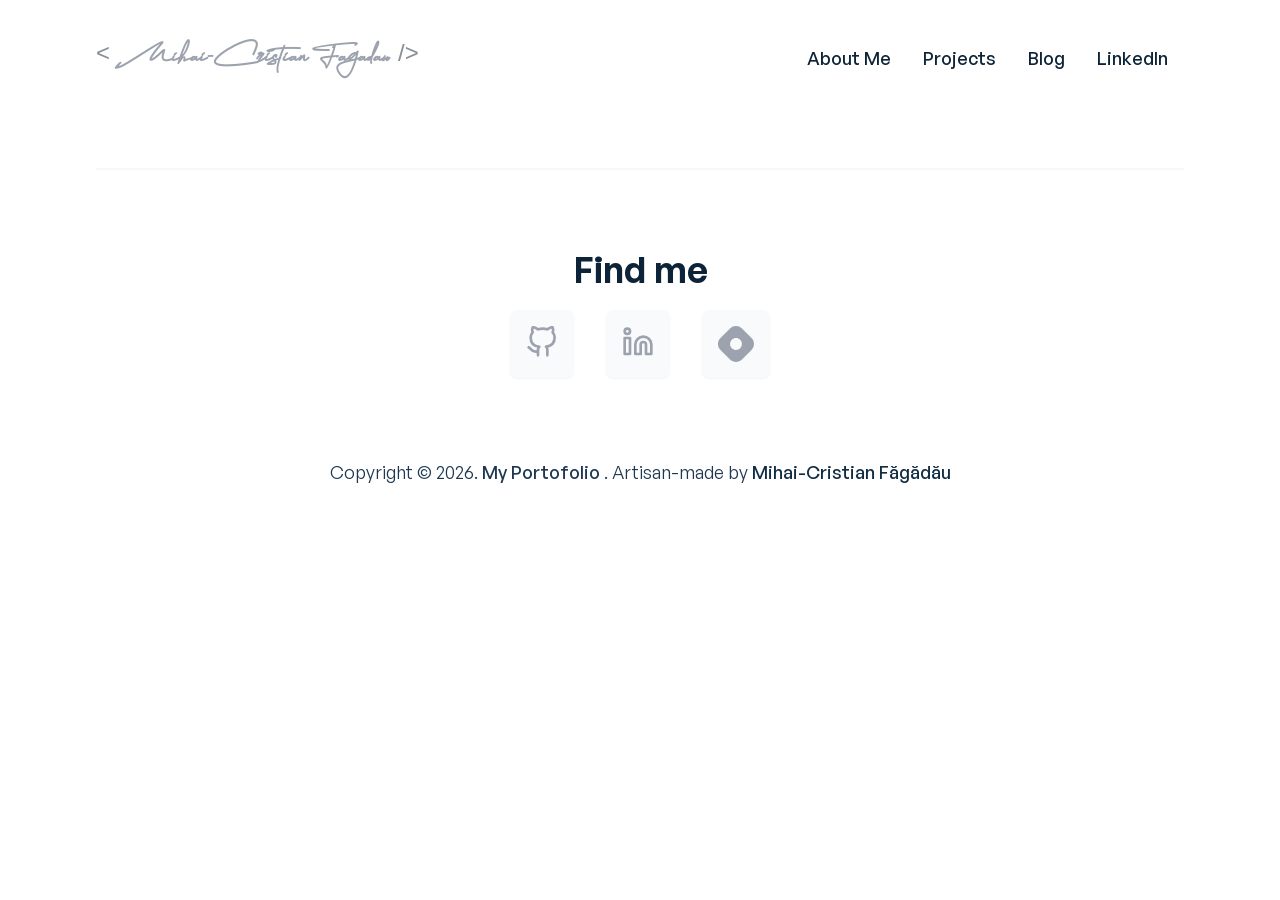
==== index.html @ c6ecb2d3 "deploy __run_4" ====
<!DOCTYPE html>
<html lang="en">
  <head>
    <meta charset="UTF-8" />
    <link rel="icon" href="/assets/favicon-Df16QIx1.ico" />
    <meta name="viewport" content="width=device-width, initial-scale=1.0" />
    <title>Personal Website</title>
    <script type="module" crossorigin src="/assets/index-DroGrmqO.js"></script>
    <link rel="stylesheet" crossorigin href="/assets/index-5SzQ8kks.css">
  </head>
  <body>
    <div id="app"></div>
  </body>
</html>
---- assets/index-5SzQ8kks.css ----
.logo{display:block;flex:none;float:left;font-size:1.5em;text-decoration:none;margin-top:10px;line-height:normal}.logo-name{font-family:Agustina Regular;font-weight:700;font-variant-ligatures:no-common-ligatures;-webkit-font-variant-ligatures:no-common-ligatures;padding:0 10px}@font-face{font-family:Agustina Regular;font-style:normal;font-weight:400;src:local("Agustina Regular"),url(/assets/Agustina-QfTSMhmS.woff) format("woff");font-display:swap}#app{font-family:Avenir,Helvetica,Arial,sans-serif;-webkit-font-smoothing:antialiased;-moz-osx-font-smoothing:grayscale;text-align:center}.fade-enter-active{animation:coming .4s;animation-delay:.2s;opacity:0}.fade-leave-active{animation:going .4s}@keyframes going{0%{transform:translate(0)}to{transform:translate(-10px);opacity:0}}@keyframes coming{0%{transform:translate(-10px);opacity:0}to{transform:translate(0);opacity:1}}*,:before,:after{box-sizing:border-box;border-width:0;border-style:solid;border-color:#e5e7eb}:before,:after{--tw-content: ""}html,:host{line-height:1.5;-webkit-text-size-adjust:100%;-moz-tab-size:4;-o-tab-size:4;tab-size:4;font-family:ui-sans-serif,system-ui,sans-serif,"Apple Color Emoji","Segoe UI Emoji",Segoe UI Symbol,"Noto Color Emoji";font-feature-settings:normal;font-variation-settings:normal;-webkit-tap-highlight-color:transparent}body{margin:0;line-height:inherit}hr{height:0;color:inherit;border-top-width:1px}abbr:where([title]){-webkit-text-decoration:underline dotted;text-decoration:underline dotted}h1,h2,h3,h4,h5,h6{font-size:inherit;font-weight:inherit}a{color:inherit;text-decoration:inherit}b,strong{font-weight:bolder}code,kbd,samp,pre{font-family:ui-monospace,SFMono-Regular,Menlo,Monaco,Consolas,Liberation Mono,Courier New,monospace;font-feature-settings:normal;font-variation-settings:normal;font-size:1em}small{font-size:80%}sub,sup{font-size:75%;line-height:0;position:relative;vertical-align:baseline}sub{bottom:-.25em}sup{top:-.5em}table{text-indent:0;border-color:inherit;border-collapse:collapse}button,input,optgroup,select,textarea{font-family:inherit;font-feature-settings:inherit;font-variation-settings:inherit;font-size:100%;font-weight:inherit;line-height:inherit;letter-spacing:inherit;color:inherit;margin:0;padding:0}button,select{text-transform:none}button,input:where([type=button]),input:where([type=reset]),input:where([type=submit]){-webkit-appearance:button;background-color:transparent;background-image:none}:-moz-focusring{outline:auto}:-moz-ui-invalid{box-shadow:none}progress{vertical-align:baseline}::-webkit-inner-spin-button,::-webkit-outer-spin-button{height:auto}[type=search]{-webkit-appearance:textfield;outline-offset:-2px}::-webkit-search-decoration{-webkit-appearance:none}::-webkit-file-upload-button{-webkit-appearance:button;font:inherit}summary{display:list-item}blockquote,dl,dd,h1,h2,h3,h4,h5,h6,hr,figure,p,pre{margin:0}fieldset{margin:0;padding:0}legend{padding:0}ol,ul,menu{list-style:none;margin:0;padding:0}dialog{padding:0}textarea{resize:vertical}input::-moz-placeholder,textarea::-moz-placeholder{opacity:1;color:#9ca3af}input::placeholder,textarea::placeholder{opacity:1;color:#9ca3af}button,[role=button]{cursor:pointer}:disabled{cursor:default}img,svg,video,canvas,audio,iframe,embed,object{display:block;vertical-align:middle}img,video{max-width:100%;height:auto}[hidden]{display:none}[type=text],input:where(:not([type])),[type=email],[type=url],[type=password],[type=number],[type=date],[type=datetime-local],[type=month],[type=search],[type=tel],[type=time],[type=week],[multiple],textarea,select{-webkit-appearance:none;-moz-appearance:none;appearance:none;background-color:#fff;border-color:#6b7280;border-width:1px;border-radius:0;padding:.5rem .75rem;font-size:1rem;line-height:1.5rem;--tw-shadow: 0 0 #0000}[type=text]:focus,input:where(:not([type])):focus,[type=email]:focus,[type=url]:focus,[type=password]:focus,[type=number]:focus,[type=date]:focus,[type=datetime-local]:focus,[type=month]:focus,[type=search]:focus,[type=tel]:focus,[type=time]:focus,[type=week]:focus,[multiple]:focus,textarea:focus,select:focus{outline:2px solid transparent;outline-offset:2px;--tw-ring-inset: var(--tw-empty, );--tw-ring-offset-width: 0px;--tw-ring-offset-color: #fff;--tw-ring-color: #2563eb;--tw-ring-offset-shadow: var(--tw-ring-inset) 0 0 0 var(--tw-ring-offset-width) var(--tw-ring-offset-color);--tw-ring-shadow: var(--tw-ring-inset) 0 0 0 calc(1px + var(--tw-ring-offset-width)) var(--tw-ring-color);box-shadow:var(--tw-ring-offset-shadow),var(--tw-ring-shadow),var(--tw-shadow);border-color:#2563eb}input::-moz-placeholder,textarea::-moz-placeholder{color:#6b7280;opacity:1}input::placeholder,textarea::placeholder{color:#6b7280;opacity:1}::-webkit-datetime-edit-fields-wrapper{padding:0}::-webkit-date-and-time-value{min-height:1.5em;text-align:inherit}::-webkit-datetime-edit{display:inline-flex}::-webkit-datetime-edit,::-webkit-datetime-edit-year-field,::-webkit-datetime-edit-month-field,::-webkit-datetime-edit-day-field,::-webkit-datetime-edit-hour-field,::-webkit-datetime-edit-minute-field,::-webkit-datetime-edit-second-field,::-webkit-datetime-edit-millisecond-field,::-webkit-datetime-edit-meridiem-field{padding-top:0;padding-bottom:0}select{background-image:url("data:image/svg+xml,%3csvg xmlns='http://www.w3.org/2000/svg' fill='none' viewBox='0 0 20 20'%3e%3cpath stroke='%236b7280' stroke-linecap='round' stroke-linejoin='round' stroke-width='1.5' d='M6 8l4 4 4-4'/%3e%3c/svg%3e");background-position:right .5rem center;background-repeat:no-repeat;background-size:1.5em 1.5em;padding-right:2.5rem;-webkit-print-color-adjust:exact;print-color-adjust:exact}[multiple],[size]:where(select:not([size="1"])){background-image:initial;background-position:initial;background-repeat:unset;background-size:initial;padding-right:.75rem;-webkit-print-color-adjust:unset;print-color-adjust:unset}[type=checkbox],[type=radio]{-webkit-appearance:none;-moz-appearance:none;appearance:none;padding:0;-webkit-print-color-adjust:exact;print-color-adjust:exact;display:inline-block;vertical-align:middle;background-origin:border-box;-webkit-user-select:none;-moz-user-select:none;user-select:none;flex-shrink:0;height:1rem;width:1rem;color:#2563eb;background-color:#fff;border-color:#6b7280;border-width:1px;--tw-shadow: 0 0 #0000}[type=checkbox]{border-radius:0}[type=radio]{border-radius:100%}[type=checkbox]:focus,[type=radio]:focus{outline:2px solid transparent;outline-offset:2px;--tw-ring-inset: var(--tw-empty, );--tw-ring-offset-width: 2px;--tw-ring-offset-color: #fff;--tw-ring-color: #2563eb;--tw-ring-offset-shadow: var(--tw-ring-inset) 0 0 0 var(--tw-ring-offset-width) var(--tw-ring-offset-color);--tw-ring-shadow: var(--tw-ring-inset) 0 0 0 calc(2px + var(--tw-ring-offset-width)) var(--tw-ring-color);box-shadow:var(--tw-ring-offset-shadow),var(--tw-ring-shadow),var(--tw-shadow)}[type=checkbox]:checked,[type=radio]:checked{border-color:transparent;background-color:currentColor;background-size:100% 100%;background-position:center;background-repeat:no-repeat}[type=checkbox]:checked{background-image:url("data:image/svg+xml,%3csvg viewBox='0 0 16 16' fill='white' xmlns='http://www.w3.org/2000/svg'%3e%3cpath d='M12.207 4.793a1 1 0 010 1.414l-5 5a1 1 0 01-1.414 0l-2-2a1 1 0 011.414-1.414L6.5 9.086l4.293-4.293a1 1 0 011.414 0z'/%3e%3c/svg%3e")}@media (forced-colors: active){[type=checkbox]:checked{-webkit-appearance:auto;-moz-appearance:auto;appearance:auto}}[type=radio]:checked{background-image:url("data:image/svg+xml,%3csvg viewBox='0 0 16 16' fill='white' xmlns='http://www.w3.org/2000/svg'%3e%3ccircle cx='8' cy='8' r='3'/%3e%3c/svg%3e")}@media (forced-colors: active){[type=radio]:checked{-webkit-appearance:auto;-moz-appearance:auto;appearance:auto}}[type=checkbox]:checked:hover,[type=checkbox]:checked:focus,[type=radio]:checked:hover,[type=radio]:checked:focus{border-color:transparent;background-color:currentColor}[type=checkbox]:indeterminate{background-image:url("data:image/svg+xml,%3csvg xmlns='http://www.w3.org/2000/svg' fill='none' viewBox='0 0 16 16'%3e%3cpath stroke='white' stroke-linecap='round' stroke-linejoin='round' stroke-width='2' d='M4 8h8'/%3e%3c/svg%3e");border-color:transparent;background-color:currentColor;background-size:100% 100%;background-position:center;background-repeat:no-repeat}@media (forced-colors: active){[type=checkbox]:indeterminate{-webkit-appearance:auto;-moz-appearance:auto;appearance:auto}}[type=checkbox]:indeterminate:hover,[type=checkbox]:indeterminate:focus{border-color:transparent;background-color:currentColor}[type=file]{background:unset;border-color:inherit;border-width:0;border-radius:0;padding:0;font-size:unset;line-height:inherit}[type=file]:focus{outline:1px solid ButtonText;outline:1px auto -webkit-focus-ring-color}*,:before,:after{--tw-border-spacing-x: 0;--tw-border-spacing-y: 0;--tw-translate-x: 0;--tw-translate-y: 0;--tw-rotate: 0;--tw-skew-x: 0;--tw-skew-y: 0;--tw-scale-x: 1;--tw-scale-y: 1;--tw-pan-x: ;--tw-pan-y: ;--tw-pinch-zoom: ;--tw-scroll-snap-strictness: proximity;--tw-gradient-from-position: ;--tw-gradient-via-position: ;--tw-gradient-to-position: ;--tw-ordinal: ;--tw-slashed-zero: ;--tw-numeric-figure: ;--tw-numeric-spacing: ;--tw-numeric-fraction: ;--tw-ring-inset: ;--tw-ring-offset-width: 0px;--tw-ring-offset-color: #fff;--tw-ring-color: rgb(59 130 246 / .5);--tw-ring-offset-shadow: 0 0 #0000;--tw-ring-shadow: 0 0 #0000;--tw-shadow: 0 0 #0000;--tw-shadow-colored: 0 0 #0000;--tw-blur: ;--tw-brightness: ;--tw-contrast: ;--tw-grayscale: ;--tw-hue-rotate: ;--tw-invert: ;--tw-saturate: ;--tw-sepia: ;--tw-drop-shadow: ;--tw-backdrop-blur: ;--tw-backdrop-brightness: ;--tw-backdrop-contrast: ;--tw-backdrop-grayscale: ;--tw-backdrop-hue-rotate: ;--tw-backdrop-invert: ;--tw-backdrop-opacity: ;--tw-backdrop-saturate: ;--tw-backdrop-sepia: ;--tw-contain-size: ;--tw-contain-layout: ;--tw-contain-paint: ;--tw-contain-style: }::backdrop{--tw-border-spacing-x: 0;--tw-border-spacing-y: 0;--tw-translate-x: 0;--tw-translate-y: 0;--tw-rotate: 0;--tw-skew-x: 0;--tw-skew-y: 0;--tw-scale-x: 1;--tw-scale-y: 1;--tw-pan-x: ;--tw-pan-y: ;--tw-pinch-zoom: ;--tw-scroll-snap-strictness: proximity;--tw-gradient-from-position: ;--tw-gradient-via-position: ;--tw-gradient-to-position: ;--tw-ordinal: ;--tw-slashed-zero: ;--tw-numeric-figure: ;--tw-numeric-spacing: ;--tw-numeric-fraction: ;--tw-ring-inset: ;--tw-ring-offset-width: 0px;--tw-ring-offset-color: #fff;--tw-ring-color: rgb(59 130 246 / .5);--tw-ring-offset-shadow: 0 0 #0000;--tw-ring-shadow: 0 0 #0000;--tw-shadow: 0 0 #0000;--tw-shadow-colored: 0 0 #0000;--tw-blur: ;--tw-brightness: ;--tw-contrast: ;--tw-grayscale: ;--tw-hue-rotate: ;--tw-invert: ;--tw-saturate: ;--tw-sepia: ;--tw-drop-shadow: ;--tw-backdrop-blur: ;--tw-backdrop-brightness: ;--tw-backdrop-contrast: ;--tw-backdrop-grayscale: ;--tw-backdrop-hue-rotate: ;--tw-backdrop-invert: ;--tw-backdrop-opacity: ;--tw-backdrop-saturate: ;--tw-backdrop-sepia: ;--tw-contain-size: ;--tw-contain-layout: ;--tw-contain-paint: ;--tw-contain-style: }.container{width:100%;padding-right:1rem;padding-left:1rem}@media (min-width: 640px){.container{max-width:640px;padding-right:2rem;padding-left:2rem}}@media (min-width: 768px){.container{max-width:768px}}@media (min-width: 1024px){.container{max-width:1024px;padding-right:5rem;padding-left:5rem}}@media (min-width: 1280px){.container{max-width:1280px;padding-right:6rem;padding-left:6rem}}@media (min-width: 1536px){.container{max-width:1536px;padding-right:8rem;padding-left:8rem}}.static{position:static}.fixed{position:fixed}.z-10{z-index:10}.col-span-2{grid-column:span 2 / span 2}.col-span-3{grid-column:span 3 / span 3}.float-right{float:right}.m-0{margin:0}.mx-auto{margin-left:auto;margin-right:auto}.my-6{margin-top:1.5rem;margin-bottom:1.5rem}.mb-10{margin-bottom:2.5rem}.mb-12{margin-bottom:3rem}.mb-2{margin-bottom:.5rem}.mb-20{margin-bottom:5rem}.mb-3{margin-bottom:.75rem}.mb-4{margin-bottom:1rem}.mb-5{margin-bottom:1.25rem}.mb-7{margin-bottom:1.75rem}.mb-8{margin-bottom:2rem}.ml-2{margin-left:.5rem}.mr-10{margin-right:2.5rem}.mr-2{margin-right:.5rem}.mt-10{margin-top:2.5rem}.mt-12{margin-top:3rem}.mt-14{margin-top:3.5rem}.mt-2{margin-top:.5rem}.mt-20{margin-top:5rem}.mt-5{margin-top:1.25rem}.mt-6{margin-top:1.5rem}.block{display:block}.inline{display:inline}.flex{display:flex}.grid{display:grid}.contents{display:contents}.hidden{display:none}.h-2\/5{height:40%}.h-4{height:1rem}.h-5{height:1.25rem}.w-32{width:8rem}.w-36{width:9rem}.w-4{width:1rem}.w-5{width:1.25rem}.w-8\/12{width:66.666667%}.w-96{width:24rem}.w-full{width:100%}.max-w-screen-lg{max-width:1024px}.transform{transform:translate(var(--tw-translate-x),var(--tw-translate-y)) rotate(var(--tw-rotate)) skew(var(--tw-skew-x)) skewY(var(--tw-skew-y)) scaleX(var(--tw-scale-x)) scaleY(var(--tw-scale-y))}.cursor-pointer{cursor:pointer}.grid-cols-1{grid-template-columns:repeat(1,minmax(0,1fr))}.grid-cols-3{grid-template-columns:repeat(3,minmax(0,1fr))}.grid-cols-6{grid-template-columns:repeat(6,minmax(0,1fr))}.flex-col{flex-direction:column}.place-items-center{place-items:center}.items-center{align-items:center}.justify-center{justify-content:center}.justify-between{justify-content:space-between}.gap-0{gap:0px}.gap-10{gap:2.5rem}.gap-2{gap:.5rem}.gap-3{gap:.75rem}.gap-4{gap:1rem}.rounded{border-radius:.25rem}.rounded-3xl{border-radius:1.5rem}.rounded-lg{border-radius:.5rem}.rounded-xl{border-radius:.75rem}.rounded-t-xl{border-top-left-radius:.75rem;border-top-right-radius:.75rem}.border{border-width:1px}.border-b{border-bottom-width:1px}.border-t-2{border-top-width:2px}.border-none{border-style:none}.border-gray-200{--tw-border-opacity: 1;border-color:rgb(229 231 235 / var(--tw-border-opacity))}.border-primary-light{--tw-border-opacity: 1;border-color:rgb(247 248 252 / var(--tw-border-opacity))}.bg-gray-50{--tw-bg-opacity: 1;background-color:rgb(249 250 251 / var(--tw-bg-opacity))}.bg-indigo-400{--tw-bg-opacity: 1;background-color:rgb(129 140 248 / var(--tw-bg-opacity))}.bg-indigo-500{--tw-bg-opacity: 1;background-color:rgb(99 102 241 / var(--tw-bg-opacity))}.bg-primary-light{--tw-bg-opacity: 1;background-color:rgb(247 248 252 / var(--tw-bg-opacity))}.bg-secondary-light{--tw-bg-opacity: 1;background-color:rgb(255 255 255 / var(--tw-bg-opacity))}.bg-ternary-light{--tw-bg-opacity: 1;background-color:rgb(246 247 248 / var(--tw-bg-opacity))}.bg-white{--tw-bg-opacity: 1;background-color:rgb(255 255 255 / var(--tw-bg-opacity))}.bg-gradient-to-r{background-image:linear-gradient(to right,var(--tw-gradient-stops))}.from-indigo-600{--tw-gradient-from: #4f46e5 var(--tw-gradient-from-position);--tw-gradient-to: rgb(79 70 229 / 0) var(--tw-gradient-to-position);--tw-gradient-stops: var(--tw-gradient-from), var(--tw-gradient-to)}.to-purple-300{--tw-gradient-to: #d8b4fe var(--tw-gradient-to-position)}.bg-clip-text{-webkit-background-clip:text;background-clip:text}.object-scale-down{-o-object-fit:scale-down;object-fit:scale-down}.object-right{-o-object-position:right;object-position:right}.p-2{padding:.5rem}.p-2\.5{padding:.625rem}.p-4{padding:1rem}.p-5{padding:1.25rem}.px-10{padding-left:2.5rem;padding-right:2.5rem}.px-2{padding-left:.5rem;padding-right:.5rem}.px-2\.5{padding-left:.625rem;padding-right:.625rem}.px-4{padding-left:1rem;padding-right:1rem}.px-6{padding-left:1.5rem;padding-right:1.5rem}.py-0{padding-top:0;padding-bottom:0}.py-0\.5{padding-top:.125rem;padding-bottom:.125rem}.py-2{padding-top:.5rem;padding-bottom:.5rem}.py-20{padding-top:5rem;padding-bottom:5rem}.py-3{padding-top:.75rem;padding-bottom:.75rem}.py-5{padding-top:1.25rem;padding-bottom:1.25rem}.py-6{padding-top:1.5rem;padding-bottom:1.5rem}.pb-2{padding-bottom:.5rem}.pb-3{padding-bottom:.75rem}.pb-8{padding-bottom:2rem}.pl-14{padding-left:3.5rem}.pl-2{padding-left:.5rem}.pl-3{padding-left:.75rem}.pl-5{padding-left:1.25rem}.pr-1{padding-right:.25rem}.pt-10{padding-top:2.5rem}.pt-20{padding-top:5rem}.pt-3{padding-top:.75rem}.pt-4{padding-top:1rem}.text-left{text-align:left}.text-center{text-align:center}.text-right{text-align:right}.text-justify{text-align:justify}.text-2xl{font-size:1.5rem;line-height:2rem}.text-3xl{font-size:1.875rem;line-height:2.25rem}.text-4xl{font-size:2.25rem;line-height:2.5rem}.text-5xl{font-size:3rem;line-height:1}.text-lg{font-size:1.125rem;line-height:1.75rem}.text-sm{font-size:.875rem;line-height:1.25rem}.text-xl{font-size:1.25rem;line-height:1.75rem}.text-xs{font-size:.75rem;line-height:1rem}.font-bold{font-weight:700}.font-medium{font-weight:500}.font-normal{font-weight:400}.font-semibold{font-weight:600}.uppercase{text-transform:uppercase}.leading-loose{line-height:2}.leading-none{line-height:1}.leading-normal{line-height:1.5}.tracking-tight{letter-spacing:-.025em}.text-gray-400{--tw-text-opacity: 1;color:rgb(156 163 175 / var(--tw-text-opacity))}.text-gray-500{--tw-text-opacity: 1;color:rgb(107 114 128 / var(--tw-text-opacity))}.text-gray-700{--tw-text-opacity: 1;color:rgb(55 65 81 / var(--tw-text-opacity))}.text-gray-900{--tw-text-opacity: 1;color:rgb(17 24 39 / var(--tw-text-opacity))}.text-primary-dark{--tw-text-opacity: 1;color:rgb(13 36 56 / var(--tw-text-opacity))}.text-secondary-dark{--tw-text-opacity: 1;color:rgb(16 45 68 / var(--tw-text-opacity))}.text-ternary-dark{--tw-text-opacity: 1;color:rgb(30 56 81 / var(--tw-text-opacity))}.text-transparent{color:transparent}.text-white{--tw-text-opacity: 1;color:rgb(255 255 255 / var(--tw-text-opacity))}.antialiased{-webkit-font-smoothing:antialiased;-moz-osx-font-smoothing:grayscale}.shadow-lg{--tw-shadow: 0 10px 15px -3px rgb(0 0 0 / .1), 0 4px 6px -4px rgb(0 0 0 / .1);--tw-shadow-colored: 0 10px 15px -3px var(--tw-shadow-color), 0 4px 6px -4px var(--tw-shadow-color);box-shadow:var(--tw-ring-offset-shadow, 0 0 #0000),var(--tw-ring-shadow, 0 0 #0000),var(--tw-shadow)}.shadow-md{--tw-shadow: 0 4px 6px -1px rgb(0 0 0 / .1), 0 2px 4px -2px rgb(0 0 0 / .1);--tw-shadow-colored: 0 4px 6px -1px var(--tw-shadow-color), 0 2px 4px -2px var(--tw-shadow-color);box-shadow:var(--tw-ring-offset-shadow, 0 0 #0000),var(--tw-ring-shadow, 0 0 #0000),var(--tw-shadow)}.shadow-sm{--tw-shadow: 0 1px 2px 0 rgb(0 0 0 / .05);--tw-shadow-colored: 0 1px 2px 0 var(--tw-shadow-color);box-shadow:var(--tw-ring-offset-shadow, 0 0 #0000),var(--tw-ring-shadow, 0 0 #0000),var(--tw-shadow)}.grayscale{--tw-grayscale: grayscale(100%);filter:var(--tw-blur) var(--tw-brightness) var(--tw-contrast) var(--tw-grayscale) var(--tw-hue-rotate) var(--tw-invert) var(--tw-saturate) var(--tw-sepia) var(--tw-drop-shadow)}.filter{filter:var(--tw-blur) var(--tw-brightness) var(--tw-contrast) var(--tw-grayscale) var(--tw-hue-rotate) var(--tw-invert) var(--tw-saturate) var(--tw-sepia) var(--tw-drop-shadow)}.duration-300{transition-duration:.3s}.duration-500{transition-duration:.5s}body{font-family:GeneralSans-Regular}.vue-back-to-top{transform:translate(var(--tw-translate-x),var(--tw-translate-y)) rotate(var(--tw-rotate)) skew(var(--tw-skew-x)) skewY(var(--tw-skew-y)) scaleX(var(--tw-scale-x)) scaleY(var(--tw-scale-y));padding:.5rem;--tw-text-opacity: 1;color:rgb(255 255 255 / var(--tw-text-opacity));transition-property:color,background-color,border-color,text-decoration-color,fill,stroke,opacity,box-shadow,transform,filter,-webkit-backdrop-filter;transition-property:color,background-color,border-color,text-decoration-color,fill,stroke,opacity,box-shadow,transform,filter,backdrop-filter;transition-property:color,background-color,border-color,text-decoration-color,fill,stroke,opacity,box-shadow,transform,filter,backdrop-filter,-webkit-backdrop-filter;transition-duration:.5s;transition-timing-function:cubic-bezier(.4,0,.2,1)}.vue-back-to-top:hover{--tw-translate-y: -.25rem;--tw-scale-x: 1.1;--tw-scale-y: 1.1;transform:translate(var(--tw-translate-x),var(--tw-translate-y)) rotate(var(--tw-rotate)) skew(var(--tw-skew-x)) skewY(var(--tw-skew-y)) scaleX(var(--tw-scale-x)) scaleY(var(--tw-scale-y));--tw-bg-opacity: 1;background-color:rgb(79 70 229 / var(--tw-bg-opacity))}.vue-back-to-top{border-radius:50%;font-size:22px;line-height:22px}#nav a.router-link-exact-active{--tw-text-opacity: 1;color:rgb(67 56 202 / var(--tw-text-opacity));font-weight:500}@font-face{font-family:GeneralSans-Variable;src:url(/assets/GeneralSans-Variable-p1VyP7gg.woff2) format("woff2"),url(/assets/GeneralSans-Variable-DAqniUaj.woff) format("woff"),url(/assets/GeneralSans-Variable-D4t1btYN.ttf) format("truetype");font-weight:200 700;font-display:swap;font-style:normal}.font-general-variable{font-family:GeneralSans-Variable}@font-face{font-family:GeneralSans-VariableItalic;src:url(/assets/GeneralSans-VariableItalic-DIM2rvVg.woff2) format("woff2"),url(/assets/GeneralSans-VariableItalic-BsSpAJeQ.woff) format("woff"),url(/assets/GeneralSans-VariableItalic-dXS85WKy.ttf) format("truetype");font-weight:200 700;font-display:swap;font-style:italic}.font-general-variable-italic{font-family:GeneralSans-VariableItalic}@font-face{font-family:GeneralSans-Extralight;src:url(/assets/GeneralSans-Extralight-CeoahQd2.woff2) format("woff2"),url(/assets/GeneralSans-Extralight-NwzqzUvZ.woff) format("woff"),url(/assets/GeneralSans-Extralight--toNElvl.ttf) format("truetype");font-weight:200;font-display:swap;font-style:normal}.font-general-extralight{font-family:GeneralSans-Extralight}@font-face{font-family:GeneralSans-ExtralightItalic;src:url(/assets/GeneralSans-ExtralightItalic-S_cjHVs3.woff2) format("woff2"),url(/assets/GeneralSans-ExtralightItalic-DSYFpNEt.woff) format("woff"),url(/assets/GeneralSans-ExtralightItalic-Cb4GrHRn.ttf) format("truetype");font-weight:200;font-display:swap;font-style:italic}.font-general-extralight-italic{font-family:GeneralSans-ExtralightItalic}@font-face{font-family:GeneralSans-Light;src:url(/assets/GeneralSans-Light-ulp9itO8.woff2) format("woff2"),url(/assets/GeneralSans-Light-DzM6pIPN.woff) format("woff"),url(/assets/GeneralSans-Light-DcTqM57O.ttf) format("truetype");font-weight:300;font-display:swap;font-style:normal}.font-general-light{font-family:GeneralSans-Light}@font-face{font-family:GeneralSans-LightItalic;src:url(/assets/GeneralSans-LightItalic-DkwLWVcP.woff2) format("woff2"),url(/assets/GeneralSans-LightItalic-Ct_DMRPZ.woff) format("woff"),url(/assets/GeneralSans-LightItalic-C_QR9gvT.ttf) format("truetype");font-weight:300;font-display:swap;font-style:italic}.font-general-light-italic{font-family:GeneralSans-LightItalic}@font-face{font-family:GeneralSans-Regular;src:url(/assets/GeneralSans-Regular-BeAhF2WT.woff2) format("woff2"),url(/assets/GeneralSans-Regular-Dk2lLWJL.woff) format("woff"),url(/assets/GeneralSans-Regular-BTmkhiIl.ttf) format("truetype");font-weight:400;font-display:swap;font-style:normal}.font-general-regular{font-family:GeneralSans-Regular}@font-face{font-family:GeneralSans-Italic;src:url(/assets/GeneralSans-Italic-B5PwseXg.woff2) format("woff2"),url(/assets/GeneralSans-Italic-DzbrtvFL.woff) format("woff"),url(/assets/GeneralSans-Italic-BpGxTCEl.ttf) format("truetype");font-weight:400;font-display:swap;font-style:italic}.font-general-italic{font-family:GeneralSans-Italic}@font-face{font-family:GeneralSans-Medium;src:url(/assets/GeneralSans-Medium-DvEF04Ne.woff2) format("woff2"),url(/assets/GeneralSans-Medium-sA7I9gJL.woff) format("woff"),url(/assets/GeneralSans-Medium-BakGtJF2.ttf) format("truetype");font-weight:500;font-display:swap;font-style:normal}.font-general-medium{font-family:GeneralSans-Medium}@font-face{font-family:GeneralSans-MediumItalic;src:url(/assets/GeneralSans-MediumItalic-KKwIU56p.woff2) format("woff2"),url(/assets/GeneralSans-MediumItalic-BBXQStTM.woff) format("woff"),url(/assets/GeneralSans-MediumItalic-DoLfBPNa.ttf) format("truetype");font-weight:500;font-display:swap;font-style:italic}.font-general-medium-italic{font-family:GeneralSans-MediumItalic}@font-face{font-family:GeneralSans-Semibold;src:url(/assets/GeneralSans-Semibold-DFLbTJgb.woff2) format("woff2"),url(/assets/GeneralSans-Semibold-oVEy_BBm.woff) format("woff"),url(/assets/GeneralSans-Semibold-Ckm6wkEi.ttf) format("truetype");font-weight:600;font-display:swap;font-style:normal}.font-general-semibold{font-family:GeneralSans-Semibold}@font-face{font-family:GeneralSans-SemiboldItalic;src:url(/assets/GeneralSans-SemiboldItalic-C5XnX2aR.woff2) format("woff2"),url(/assets/GeneralSans-SemiboldItalic-DNy4mdcJ.woff) format("woff"),url(/assets/GeneralSans-SemiboldItalic-QA1tcZBS.ttf) format("truetype");font-weight:600;font-display:swap;font-style:italic}.font-general-semibold-italic{font-family:GeneralSans-SemiboldItalic}@font-face{font-family:GeneralSans-Bold;src:url(/assets/GeneralSans-Bold-Ctx684HN.woff2) format("woff2"),url(/assets/GeneralSans-Bold-Bd_PtqWW.woff) format("woff"),url(/assets/GeneralSans-Bold-DM1NF1hz.ttf) format("truetype");font-weight:700;font-display:swap;font-style:normal}.font-general-bold{font-family:GeneralSans-Bold}@font-face{font-family:GeneralSans-BoldItalic;src:url(/assets/GeneralSans-BoldItalic-CPXXYtWC.woff2) format("woff2"),url(/assets/GeneralSans-BoldItalic-42Tn_Ge_.woff) format("woff"),url(/assets/GeneralSans-BoldItalic-U4augfB3.ttf) format("truetype");font-weight:700;font-display:swap;font-style:italic}@font-face{font-family:Montserrat;src:local("Montserrat"),url(./assets/fonts/Montserrat-Regular.ttf) format("woff");font-display:swap}.font-general-bold-italic{font-family:GeneralSans-BoldItalic}.router-link-active,.router-link-exact-active{color:rgb(55 48 163 / var(--tw-text-opacity));--tw-text-opacity: 1;color:rgb(79 70 229 / var(--tw-text-opacity))}.grey-color{color:#868e96}code{font-family:source-code-pro,Menlo,Monaco,Consolas,Courier New,monospace}html,body{scroll-behavior:smooth}body{margin:0;font:19px/23px Montserrat,Montserrat,sans-serif;-webkit-font-smoothing:antialiased;-moz-osx-font-smoothing:grayscale}@media (max-width: 1380px){html,body{font-size:16px;line-height:normal}}.dev-icons{padding-left:0;list-style:none;font-size:3rem;margin-bottom:0;margin-top:0;text-align:center}.software-skill-inline{display:inline-block;margin-right:20px;margin-bottom:20px}.software-skill-inline>i{color:#868e96}.software-skill-inline>i:hover{color:#645beb}.software-skill-inline>p{color:#868e96;font-size:10px}.software-skill-inline>i:hover~p{color:#645beb}@media (min-width: 640px){.sm\:container{width:100%;padding-right:1rem;padding-left:1rem}.sm\:container{max-width:640px;padding-right:2rem;padding-left:2rem}@media (min-width: 768px){.sm\:container{max-width:768px}}@media (min-width: 1024px){.sm\:container{max-width:1024px;padding-right:5rem;padding-left:5rem}}@media (min-width: 1280px){.sm\:container{max-width:1280px;padding-right:6rem;padding-left:6rem}}@media (min-width: 1536px){.sm\:container{max-width:1536px;padding-right:8rem;padding-left:8rem}}}.hover\:bg-gray-100:hover{--tw-bg-opacity: 1;background-color:rgb(243 244 246 / var(--tw-bg-opacity))}.hover\:bg-indigo-600:hover{--tw-bg-opacity: 1;background-color:rgb(79 70 229 / var(--tw-bg-opacity))}.hover\:text-blue-600:hover{--tw-text-opacity: 1;color:rgb(37 99 235 / var(--tw-text-opacity))}.hover\:text-gray-600:hover{--tw-text-opacity: 1;color:rgb(75 85 99 / var(--tw-text-opacity))}.hover\:text-green-600:hover{--tw-text-opacity: 1;color:rgb(22 163 74 / var(--tw-text-opacity))}.hover\:text-green-700:hover{--tw-text-opacity: 1;color:rgb(21 128 61 / var(--tw-text-opacity))}.hover\:text-indigo-500:hover{--tw-text-opacity: 1;color:rgb(99 102 241 / var(--tw-text-opacity))}.hover\:text-indigo-600:hover{--tw-text-opacity: 1;color:rgb(79 70 229 / var(--tw-text-opacity))}.hover\:text-orange-500:hover{--tw-text-opacity: 1;color:rgb(249 115 22 / var(--tw-text-opacity))}.hover\:text-orange-600:hover{--tw-text-opacity: 1;color:rgb(234 88 12 / var(--tw-text-opacity))}.hover\:text-pink-600:hover{--tw-text-opacity: 1;color:rgb(219 39 119 / var(--tw-text-opacity))}.hover\:text-primary-dark:hover{--tw-text-opacity: 1;color:rgb(13 36 56 / var(--tw-text-opacity))}.hover\:text-purple-900:hover{--tw-text-opacity: 1;color:rgb(88 28 135 / var(--tw-text-opacity))}.hover\:text-red-500:hover{--tw-text-opacity: 1;color:rgb(239 68 68 / var(--tw-text-opacity))}.hover\:text-red-700:hover{--tw-text-opacity: 1;color:rgb(185 28 28 / var(--tw-text-opacity))}.hover\:text-yellow-400:hover{--tw-text-opacity: 1;color:rgb(250 204 21 / var(--tw-text-opacity))}.hover\:text-yellow-600:hover{--tw-text-opacity: 1;color:rgb(202 138 4 / var(--tw-text-opacity))}.hover\:underline:hover{text-decoration-line:underline}.hover\:shadow-xl:hover{--tw-shadow: 0 20px 25px -5px rgb(0 0 0 / .1), 0 8px 10px -6px rgb(0 0 0 / .1);--tw-shadow-colored: 0 20px 25px -5px var(--tw-shadow-color), 0 8px 10px -6px var(--tw-shadow-color);box-shadow:var(--tw-ring-offset-shadow, 0 0 #0000),var(--tw-ring-shadow, 0 0 #0000),var(--tw-shadow)}.focus\:ring-1:focus{--tw-ring-offset-shadow: var(--tw-ring-inset) 0 0 0 var(--tw-ring-offset-width) var(--tw-ring-offset-color);--tw-ring-shadow: var(--tw-ring-inset) 0 0 0 calc(1px + var(--tw-ring-offset-width)) var(--tw-ring-color);box-shadow:var(--tw-ring-offset-shadow),var(--tw-ring-shadow),var(--tw-shadow, 0 0 #0000)}.focus\:ring-indigo-900:focus{--tw-ring-opacity: 1;--tw-ring-color: rgb(49 46 129 / var(--tw-ring-opacity))}.dark\:border-gray-700:is(.dark *){--tw-border-opacity: 1;border-color:rgb(55 65 81 / var(--tw-border-opacity))}.dark\:border-secondary-dark:is(.dark *){--tw-border-opacity: 1;border-color:rgb(16 45 68 / var(--tw-border-opacity))}.dark\:bg-gray-800:is(.dark *){--tw-bg-opacity: 1;background-color:rgb(31 41 55 / var(--tw-bg-opacity))}.dark\:bg-indigo-900:is(.dark *){--tw-bg-opacity: 1;background-color:rgb(49 46 129 / var(--tw-bg-opacity))}.dark\:bg-secondary-light:is(.dark *){--tw-bg-opacity: 1;background-color:rgb(255 255 255 / var(--tw-bg-opacity))}.dark\:bg-ternary-dark:is(.dark *){--tw-bg-opacity: 1;background-color:rgb(30 56 81 / var(--tw-bg-opacity))}.dark\:text-gray-400:is(.dark *){--tw-text-opacity: 1;color:rgb(156 163 175 / var(--tw-text-opacity))}.dark\:text-indigo-300:is(.dark *){--tw-text-opacity: 1;color:rgb(165 180 252 / var(--tw-text-opacity))}.dark\:text-primary-light:is(.dark *){--tw-text-opacity: 1;color:rgb(247 248 252 / var(--tw-text-opacity))}.dark\:text-secondary-light:is(.dark *){--tw-text-opacity: 1;color:rgb(255 255 255 / var(--tw-text-opacity))}.dark\:text-ternary-light:is(.dark *){--tw-text-opacity: 1;color:rgb(246 247 248 / var(--tw-text-opacity))}.dark\:text-white:is(.dark *){--tw-text-opacity: 1;color:rgb(255 255 255 / var(--tw-text-opacity))}.dark\:hover\:bg-gray-700:hover:is(.dark *){--tw-bg-opacity: 1;background-color:rgb(55 65 81 / var(--tw-bg-opacity))}.dark\:hover\:text-indigo-300:hover:is(.dark *){--tw-text-opacity: 1;color:rgb(165 180 252 / var(--tw-text-opacity))}.dark\:hover\:text-indigo-400:hover:is(.dark *){--tw-text-opacity: 1;color:rgb(129 140 248 / var(--tw-text-opacity))}.dark\:hover\:text-primary-light:hover:is(.dark *){--tw-text-opacity: 1;color:rgb(247 248 252 / var(--tw-text-opacity))}@media (min-width: 640px){.sm\:mx-4{margin-left:1rem;margin-right:1rem}.sm\:mx-auto{margin-left:auto;margin-right:auto}.sm\:mb-0{margin-bottom:0}.sm\:mb-14{margin-bottom:3.5rem}.sm\:mb-20{margin-bottom:5rem}.sm\:mb-8{margin-bottom:2rem}.sm\:ml-4{margin-left:1rem}.sm\:mt-0{margin-top:0}.sm\:mt-10{margin-top:2.5rem}.sm\:mt-14{margin-top:3.5rem}.sm\:mt-20{margin-top:5rem}.sm\:mt-3{margin-top:.75rem}.sm\:block{display:block}.sm\:flex{display:flex}.sm\:h-8{height:2rem}.sm\:w-1\/3{width:33.333333%}.sm\:w-1\/4{width:25%}.sm\:w-2\/3{width:66.666667%}.sm\:w-3\/4{width:75%}.sm\:w-8{width:2rem}.sm\:grid-cols-2{grid-template-columns:repeat(2,minmax(0,1fr))}.sm\:grid-cols-3{grid-template-columns:repeat(3,minmax(0,1fr))}.sm\:grid-cols-4{grid-template-columns:repeat(4,minmax(0,1fr))}.sm\:flex-row{flex-direction:row}.sm\:items-center{align-items:center}.sm\:justify-between{justify-content:space-between}.sm\:gap-10{gap:2.5rem}.sm\:gap-8{gap:2rem}.sm\:border-t-0{border-top-width:0px}.sm\:p-0{padding:0}.sm\:px-0{padding-left:0;padding-right:0}.sm\:px-4{padding-left:1rem;padding-right:1rem}.sm\:py-2{padding-top:.5rem;padding-bottom:.5rem}.sm\:pt-14{padding-top:3.5rem}.sm\:pt-2{padding-top:.5rem}.sm\:text-left{text-align:left}.sm\:text-3xl{font-size:1.875rem;line-height:2.25rem}.sm\:text-4xl{font-size:2.25rem;line-height:2.5rem}.sm\:text-5xl{font-size:3rem;line-height:1}.sm\:text-xl{font-size:1.25rem;line-height:1.75rem}.sm\:shadow-none{--tw-shadow: 0 0 #0000;--tw-shadow-colored: 0 0 #0000;box-shadow:var(--tw-ring-offset-shadow, 0 0 #0000),var(--tw-ring-shadow, 0 0 #0000),var(--tw-shadow)}}@media (min-width: 768px){.md\:w-1\/3{width:33.333333%}.md\:w-2\/3{width:66.666667%}.md\:max-w-xl{max-width:36rem}.md\:flex-row{flex-direction:row}.md\:text-2xl{font-size:1.5rem;line-height:2rem}.md\:text-3xl{font-size:1.875rem;line-height:2.25rem}.md\:text-sm{font-size:.875rem;line-height:1.25rem}}@media (min-width: 1024px){.lg\:h-5{height:1.25rem}.lg\:w-5{width:1.25rem}.lg\:grid-cols-3{grid-template-columns:repeat(3,minmax(0,1fr))}}@media (min-width: 1280px){.xl\:max-w-screen-xl{max-width:1280px}.xl\:text-2xl{font-size:1.5rem;line-height:2rem}.xl\:text-4xl{font-size:2.25rem;line-height:2.5rem}.xl\:text-5xl{font-size:3rem;line-height:1}.xl\:text-sm{font-size:.875rem;line-height:1.25rem}}/*!
* Font Awesome Free 6.5.2 by @fontawesome - https://fontawesome.com
* License - https://fontawesome.com/license/free (Icons: CC BY 4.0, Fonts: SIL OFL 1.1, Code: MIT License)
* Copyright 2024 Fonticons, Inc.
*/.fa{font-family:var(--fa-style-family, "Font Awesome 6 Free");font-weight:var(--fa-style, 900)}.fa,.fa-classic,.fa-sharp,.fas,.fa-solid,.far,.fa-regular,.fab,.fa-brands{-moz-osx-font-smoothing:grayscale;-webkit-font-smoothing:antialiased;display:var(--fa-display, inline-block);font-style:normal;font-variant:normal;line-height:1;text-rendering:auto}.fas,.fa-classic,.fa-solid,.far,.fa-regular{font-family:"Font Awesome 6 Free"}.fab,.fa-brands{font-family:"Font Awesome 6 Brands"}.fa-1x{font-size:1em}.fa-2x{font-size:2em}.fa-3x{font-size:3em}.fa-4x{font-size:4em}.fa-5x{font-size:5em}.fa-6x{font-size:6em}.fa-7x{font-size:7em}.fa-8x{font-size:8em}.fa-9x{font-size:9em}.fa-10x{font-size:10em}.fa-2xs{font-size:.625em;line-height:.1em;vertical-align:.225em}.fa-xs{font-size:.75em;line-height:.08333em;vertical-align:.125em}.fa-sm{font-size:.875em;line-height:.07143em;vertical-align:.05357em}.fa-lg{font-size:1.25em;line-height:.05em;vertical-align:-.075em}.fa-xl{font-size:1.5em;line-height:.04167em;vertical-align:-.125em}.fa-2xl{font-size:2em;line-height:.03125em;vertical-align:-.1875em}.fa-fw{text-align:center;width:1.25em}.fa-ul{list-style-type:none;margin-left:var(--fa-li-margin, 2.5em);padding-left:0}.fa-ul>li{position:relative}.fa-li{left:calc(var(--fa-li-width, 2em) * -1);position:absolute;text-align:center;width:var(--fa-li-width, 2em);line-height:inherit}.fa-border{border-color:var(--fa-border-color, #eee);border-radius:var(--fa-border-radius, .1em);border-style:var(--fa-border-style, solid);border-width:var(--fa-border-width, .08em);padding:var(--fa-border-padding, .2em .25em .15em)}.fa-pull-left{float:left;margin-right:var(--fa-pull-margin, .3em)}.fa-pull-right{float:right;margin-left:var(--fa-pull-margin, .3em)}.fa-beat{animation-name:fa-beat;animation-delay:var(--fa-animation-delay, 0s);animation-direction:var(--fa-animation-direction, normal);animation-duration:var(--fa-animation-duration, 1s);animation-iteration-count:var(--fa-animation-iteration-count, infinite);animation-timing-function:var(--fa-animation-timing, ease-in-out)}.fa-bounce{animation-name:fa-bounce;animation-delay:var(--fa-animation-delay, 0s);animation-direction:var(--fa-animation-direction, normal);animation-duration:var(--fa-animation-duration, 1s);animation-iteration-count:var(--fa-animation-iteration-count, infinite);animation-timing-function:var(--fa-animation-timing, cubic-bezier(.28, .84, .42, 1))}.fa-fade{animation-name:fa-fade;animation-delay:var(--fa-animation-delay, 0s);animation-direction:var(--fa-animation-direction, normal);animation-duration:var(--fa-animation-duration, 1s);animation-iteration-count:var(--fa-animation-iteration-count, infinite);animation-timing-function:var(--fa-animation-timing, cubic-bezier(.4, 0, .6, 1))}.fa-beat-fade{animation-name:fa-beat-fade;animation-delay:var(--fa-animation-delay, 0s);animation-direction:var(--fa-animation-direction, normal);animation-duration:var(--fa-animation-duration, 1s);animation-iteration-count:var(--fa-animation-iteration-count, infinite);animation-timing-function:var(--fa-animation-timing, cubic-bezier(.4, 0, .6, 1))}.fa-flip{animation-name:fa-flip;animation-delay:var(--fa-animation-delay, 0s);animation-direction:var(--fa-animation-direction, normal);animation-duration:var(--fa-animation-duration, 1s);animation-iteration-count:var(--fa-animation-iteration-count, infinite);animation-timing-function:var(--fa-animation-timing, ease-in-out)}.fa-shake{animation-name:fa-shake;animation-delay:var(--fa-animation-delay, 0s);animation-direction:var(--fa-animation-direction, normal);animation-duration:var(--fa-animation-duration, 1s);animation-iteration-count:var(--fa-animation-iteration-count, infinite);animation-timing-function:var(--fa-animation-timing, linear)}.fa-spin{animation-name:fa-spin;animation-delay:var(--fa-animation-delay, 0s);animation-direction:var(--fa-animation-direction, normal);animation-duration:var(--fa-animation-duration, 2s);animation-iteration-count:var(--fa-animation-iteration-count, infinite);animation-timing-function:var(--fa-animation-timing, linear)}.fa-spin-reverse{--fa-animation-direction: reverse}.fa-pulse,.fa-spin-pulse{animation-name:fa-spin;animation-direction:var(--fa-animation-direction, normal);animation-duration:var(--fa-animation-duration, 1s);animation-iteration-count:var(--fa-animation-iteration-count, infinite);animation-timing-function:var(--fa-animation-timing, steps(8))}@media (prefers-reduced-motion: reduce){.fa-beat,.fa-bounce,.fa-fade,.fa-beat-fade,.fa-flip,.fa-pulse,.fa-shake,.fa-spin,.fa-spin-pulse{animation-delay:-1ms;animation-duration:1ms;animation-iteration-count:1;transition-delay:0s;transition-duration:0s}}@keyframes fa-beat{0%,90%{transform:scale(1)}45%{transform:scale(var(--fa-beat-scale, 1.25))}}@keyframes fa-bounce{0%{transform:scale(1) translateY(0)}10%{transform:scale(var(--fa-bounce-start-scale-x, 1.1),var(--fa-bounce-start-scale-y, .9)) translateY(0)}30%{transform:scale(var(--fa-bounce-jump-scale-x, .9),var(--fa-bounce-jump-scale-y, 1.1)) translateY(var(--fa-bounce-height, -.5em))}50%{transform:scale(var(--fa-bounce-land-scale-x, 1.05),var(--fa-bounce-land-scale-y, .95)) translateY(0)}57%{transform:scale(1) translateY(var(--fa-bounce-rebound, -.125em))}64%{transform:scale(1) translateY(0)}to{transform:scale(1) translateY(0)}}@keyframes fa-fade{50%{opacity:var(--fa-fade-opacity, .4)}}@keyframes fa-beat-fade{0%,to{opacity:var(--fa-beat-fade-opacity, .4);transform:scale(1)}50%{opacity:1;transform:scale(var(--fa-beat-fade-scale, 1.125))}}@keyframes fa-flip{50%{transform:rotate3d(var(--fa-flip-x, 0),var(--fa-flip-y, 1),var(--fa-flip-z, 0),var(--fa-flip-angle, -180deg))}}@keyframes fa-shake{0%{transform:rotate(-15deg)}4%{transform:rotate(15deg)}8%,24%{transform:rotate(-18deg)}12%,28%{transform:rotate(18deg)}16%{transform:rotate(-22deg)}20%{transform:rotate(22deg)}32%{transform:rotate(-12deg)}36%{transform:rotate(12deg)}40%,to{transform:rotate(0)}}@keyframes fa-spin{0%{transform:rotate(0)}to{transform:rotate(360deg)}}.fa-rotate-90{transform:rotate(90deg)}.fa-rotate-180{transform:rotate(180deg)}.fa-rotate-270{transform:rotate(270deg)}.fa-flip-horizontal{transform:scaleX(-1)}.fa-flip-vertical{transform:scaleY(-1)}.fa-flip-both,.fa-flip-horizontal.fa-flip-vertical{transform:scale(-1)}.fa-rotate-by{transform:rotate(var(--fa-rotate-angle, 0))}.fa-stack{display:inline-block;height:2em;line-height:2em;position:relative;vertical-align:middle;width:2.5em}.fa-stack-1x,.fa-stack-2x{left:0;position:absolute;text-align:center;width:100%;z-index:var(--fa-stack-z-index, auto)}.fa-stack-1x{line-height:inherit}.fa-stack-2x{font-size:2em}.fa-inverse{color:var(--fa-inverse, #fff)}.fa-0:before{content:"0"}.fa-1:before{content:"1"}.fa-2:before{content:"2"}.fa-3:before{content:"3"}.fa-4:before{content:"4"}.fa-5:before{content:"5"}.fa-6:before{content:"6"}.fa-7:before{content:"7"}.fa-8:before{content:"8"}.fa-9:before{content:"9"}.fa-fill-drip:before{content:""}.fa-arrows-to-circle:before{content:""}.fa-circle-chevron-right:before{content:""}.fa-chevron-circle-right:before{content:""}.fa-at:before{content:"@"}.fa-trash-can:before{content:""}.fa-trash-alt:before{content:""}.fa-text-height:before{content:""}.fa-user-xmark:before{content:""}.fa-user-times:before{content:""}.fa-stethoscope:before{content:""}.fa-message:before{content:""}.fa-comment-alt:before{content:""}.fa-info:before{content:""}.fa-down-left-and-up-right-to-center:before{content:""}.fa-compress-alt:before{content:""}.fa-explosion:before{content:""}.fa-file-lines:before{content:""}.fa-file-alt:before{content:""}.fa-file-text:before{content:""}.fa-wave-square:before{content:""}.fa-ring:before{content:""}.fa-building-un:before{content:""}.fa-dice-three:before{content:""}.fa-calendar-days:before{content:""}.fa-calendar-alt:before{content:""}.fa-anchor-circle-check:before{content:""}.fa-building-circle-arrow-right:before{content:""}.fa-volleyball:before{content:""}.fa-volleyball-ball:before{content:""}.fa-arrows-up-to-line:before{content:""}.fa-sort-down:before{content:""}.fa-sort-desc:before{content:""}.fa-circle-minus:before{content:""}.fa-minus-circle:before{content:""}.fa-door-open:before{content:""}.fa-right-from-bracket:before{content:""}.fa-sign-out-alt:before{content:""}.fa-atom:before{content:""}.fa-soap:before{content:""}.fa-icons:before{content:""}.fa-heart-music-camera-bolt:before{content:""}.fa-microphone-lines-slash:before{content:""}.fa-microphone-alt-slash:before{content:""}.fa-bridge-circle-check:before{content:""}.fa-pump-medical:before{content:""}.fa-fingerprint:before{content:""}.fa-hand-point-right:before{content:""}.fa-magnifying-glass-location:before{content:""}.fa-search-location:before{content:""}.fa-forward-step:before{content:""}.fa-step-forward:before{content:""}.fa-face-smile-beam:before{content:""}.fa-smile-beam:before{content:""}.fa-flag-checkered:before{content:""}.fa-football:before{content:""}.fa-football-ball:before{content:""}.fa-school-circle-exclamation:before{content:""}.fa-crop:before{content:""}.fa-angles-down:before{content:""}.fa-angle-double-down:before{content:""}.fa-users-rectangle:before{content:""}.fa-people-roof:before{content:""}.fa-people-line:before{content:""}.fa-beer-mug-empty:before{content:""}.fa-beer:before{content:""}.fa-diagram-predecessor:before{content:""}.fa-arrow-up-long:before{content:""}.fa-long-arrow-up:before{content:""}.fa-fire-flame-simple:before{content:""}.fa-burn:before{content:""}.fa-person:before{content:""}.fa-male:before{content:""}.fa-laptop:before{content:""}.fa-file-csv:before{content:""}.fa-menorah:before{content:""}.fa-truck-plane:before{content:""}.fa-record-vinyl:before{content:""}.fa-face-grin-stars:before{content:""}.fa-grin-stars:before{content:""}.fa-bong:before{content:""}.fa-spaghetti-monster-flying:before{content:""}.fa-pastafarianism:before{content:""}.fa-arrow-down-up-across-line:before{content:""}.fa-spoon:before{content:""}.fa-utensil-spoon:before{content:""}.fa-jar-wheat:before{content:""}.fa-envelopes-bulk:before{content:""}.fa-mail-bulk:before{content:""}.fa-file-circle-exclamation:before{content:""}.fa-circle-h:before{content:""}.fa-hospital-symbol:before{content:""}.fa-pager:before{content:""}.fa-address-book:before{content:""}.fa-contact-book:before{content:""}.fa-strikethrough:before{content:""}.fa-k:before{content:"K"}.fa-landmark-flag:before{content:""}.fa-pencil:before{content:""}.fa-pencil-alt:before{content:""}.fa-backward:before{content:""}.fa-caret-right:before{content:""}.fa-comments:before{content:""}.fa-paste:before{content:""}.fa-file-clipboard:before{content:""}.fa-code-pull-request:before{content:""}.fa-clipboard-list:before{content:""}.fa-truck-ramp-box:before{content:""}.fa-truck-loading:before{content:""}.fa-user-check:before{content:""}.fa-vial-virus:before{content:""}.fa-sheet-plastic:before{content:""}.fa-blog:before{content:""}.fa-user-ninja:before{content:""}.fa-person-arrow-up-from-line:before{content:""}.fa-scroll-torah:before{content:""}.fa-torah:before{content:""}.fa-broom-ball:before{content:""}.fa-quidditch:before{content:""}.fa-quidditch-broom-ball:before{content:""}.fa-toggle-off:before{content:""}.fa-box-archive:before{content:""}.fa-archive:before{content:""}.fa-person-drowning:before{content:""}.fa-arrow-down-9-1:before{content:""}.fa-sort-numeric-desc:before{content:""}.fa-sort-numeric-down-alt:before{content:""}.fa-face-grin-tongue-squint:before{content:""}.fa-grin-tongue-squint:before{content:""}.fa-spray-can:before{content:""}.fa-truck-monster:before{content:""}.fa-w:before{content:"W"}.fa-earth-africa:before{content:""}.fa-globe-africa:before{content:""}.fa-rainbow:before{content:""}.fa-circle-notch:before{content:""}.fa-tablet-screen-button:before{content:""}.fa-tablet-alt:before{content:""}.fa-paw:before{content:""}.fa-cloud:before{content:""}.fa-trowel-bricks:before{content:""}.fa-face-flushed:before{content:""}.fa-flushed:before{content:""}.fa-hospital-user:before{content:""}.fa-tent-arrow-left-right:before{content:""}.fa-gavel:before{content:""}.fa-legal:before{content:""}.fa-binoculars:before{content:""}.fa-microphone-slash:before{content:""}.fa-box-tissue:before{content:""}.fa-motorcycle:before{content:""}.fa-bell-concierge:before{content:""}.fa-concierge-bell:before{content:""}.fa-pen-ruler:before{content:""}.fa-pencil-ruler:before{content:""}.fa-people-arrows:before{content:""}.fa-people-arrows-left-right:before{content:""}.fa-mars-and-venus-burst:before{content:""}.fa-square-caret-right:before{content:""}.fa-caret-square-right:before{content:""}.fa-scissors:before{content:""}.fa-cut:before{content:""}.fa-sun-plant-wilt:before{content:""}.fa-toilets-portable:before{content:""}.fa-hockey-puck:before{content:""}.fa-table:before{content:""}.fa-magnifying-glass-arrow-right:before{content:""}.fa-tachograph-digital:before{content:""}.fa-digital-tachograph:before{content:""}.fa-users-slash:before{content:""}.fa-clover:before{content:""}.fa-reply:before{content:""}.fa-mail-reply:before{content:""}.fa-star-and-crescent:before{content:""}.fa-house-fire:before{content:""}.fa-square-minus:before{content:""}.fa-minus-square:before{content:""}.fa-helicopter:before{content:""}.fa-compass:before{content:""}.fa-square-caret-down:before{content:""}.fa-caret-square-down:before{content:""}.fa-file-circle-question:before{content:""}.fa-laptop-code:before{content:""}.fa-swatchbook:before{content:""}.fa-prescription-bottle:before{content:""}.fa-bars:before{content:""}.fa-navicon:before{content:""}.fa-people-group:before{content:""}.fa-hourglass-end:before{content:""}.fa-hourglass-3:before{content:""}.fa-heart-crack:before{content:""}.fa-heart-broken:before{content:""}.fa-square-up-right:before{content:""}.fa-external-link-square-alt:before{content:""}.fa-face-kiss-beam:before{content:""}.fa-kiss-beam:before{content:""}.fa-film:before{content:""}.fa-ruler-horizontal:before{content:""}.fa-people-robbery:before{content:""}.fa-lightbulb:before{content:""}.fa-caret-left:before{content:""}.fa-circle-exclamation:before{content:""}.fa-exclamation-circle:before{content:""}.fa-school-circle-xmark:before{content:""}.fa-arrow-right-from-bracket:before{content:""}.fa-sign-out:before{content:""}.fa-circle-chevron-down:before{content:""}.fa-chevron-circle-down:before{content:""}.fa-unlock-keyhole:before{content:""}.fa-unlock-alt:before{content:""}.fa-cloud-showers-heavy:before{content:""}.fa-headphones-simple:before{content:""}.fa-headphones-alt:before{content:""}.fa-sitemap:before{content:""}.fa-circle-dollar-to-slot:before{content:""}.fa-donate:before{content:""}.fa-memory:before{content:""}.fa-road-spikes:before{content:""}.fa-fire-burner:before{content:""}.fa-flag:before{content:""}.fa-hanukiah:before{content:""}.fa-feather:before{content:""}.fa-volume-low:before{content:""}.fa-volume-down:before{content:""}.fa-comment-slash:before{content:""}.fa-cloud-sun-rain:before{content:""}.fa-compress:before{content:""}.fa-wheat-awn:before{content:""}.fa-wheat-alt:before{content:""}.fa-ankh:before{content:""}.fa-hands-holding-child:before{content:""}.fa-asterisk:before{content:"*"}.fa-square-check:before{content:""}.fa-check-square:before{content:""}.fa-peseta-sign:before{content:""}.fa-heading:before{content:""}.fa-header:before{content:""}.fa-ghost:before{content:""}.fa-list:before{content:""}.fa-list-squares:before{content:""}.fa-square-phone-flip:before{content:""}.fa-phone-square-alt:before{content:""}.fa-cart-plus:before{content:""}.fa-gamepad:before{content:""}.fa-circle-dot:before{content:""}.fa-dot-circle:before{content:""}.fa-face-dizzy:before{content:""}.fa-dizzy:before{content:""}.fa-egg:before{content:""}.fa-house-medical-circle-xmark:before{content:""}.fa-campground:before{content:""}.fa-folder-plus:before{content:""}.fa-futbol:before{content:""}.fa-futbol-ball:before{content:""}.fa-soccer-ball:before{content:""}.fa-paintbrush:before{content:""}.fa-paint-brush:before{content:""}.fa-lock:before{content:""}.fa-gas-pump:before{content:""}.fa-hot-tub-person:before{content:""}.fa-hot-tub:before{content:""}.fa-map-location:before{content:""}.fa-map-marked:before{content:""}.fa-house-flood-water:before{content:""}.fa-tree:before{content:""}.fa-bridge-lock:before{content:""}.fa-sack-dollar:before{content:""}.fa-pen-to-square:before{content:""}.fa-edit:before{content:""}.fa-car-side:before{content:""}.fa-share-nodes:before{content:""}.fa-share-alt:before{content:""}.fa-heart-circle-minus:before{content:""}.fa-hourglass-half:before{content:""}.fa-hourglass-2:before{content:""}.fa-microscope:before{content:""}.fa-sink:before{content:""}.fa-bag-shopping:before{content:""}.fa-shopping-bag:before{content:""}.fa-arrow-down-z-a:before{content:""}.fa-sort-alpha-desc:before{content:""}.fa-sort-alpha-down-alt:before{content:""}.fa-mitten:before{content:""}.fa-person-rays:before{content:""}.fa-users:before{content:""}.fa-eye-slash:before{content:""}.fa-flask-vial:before{content:""}.fa-hand:before{content:""}.fa-hand-paper:before{content:""}.fa-om:before{content:""}.fa-worm:before{content:""}.fa-house-circle-xmark:before{content:""}.fa-plug:before{content:""}.fa-chevron-up:before{content:""}.fa-hand-spock:before{content:""}.fa-stopwatch:before{content:""}.fa-face-kiss:before{content:""}.fa-kiss:before{content:""}.fa-bridge-circle-xmark:before{content:""}.fa-face-grin-tongue:before{content:""}.fa-grin-tongue:before{content:""}.fa-chess-bishop:before{content:""}.fa-face-grin-wink:before{content:""}.fa-grin-wink:before{content:""}.fa-ear-deaf:before{content:""}.fa-deaf:before{content:""}.fa-deafness:before{content:""}.fa-hard-of-hearing:before{content:""}.fa-road-circle-check:before{content:""}.fa-dice-five:before{content:""}.fa-square-rss:before{content:""}.fa-rss-square:before{content:""}.fa-land-mine-on:before{content:""}.fa-i-cursor:before{content:""}.fa-stamp:before{content:""}.fa-stairs:before{content:""}.fa-i:before{content:"I"}.fa-hryvnia-sign:before{content:""}.fa-hryvnia:before{content:""}.fa-pills:before{content:""}.fa-face-grin-wide:before{content:""}.fa-grin-alt:before{content:""}.fa-tooth:before{content:""}.fa-v:before{content:"V"}.fa-bangladeshi-taka-sign:before{content:""}.fa-bicycle:before{content:""}.fa-staff-snake:before{content:""}.fa-rod-asclepius:before{content:""}.fa-rod-snake:before{content:""}.fa-staff-aesculapius:before{content:""}.fa-head-side-cough-slash:before{content:""}.fa-truck-medical:before{content:""}.fa-ambulance:before{content:""}.fa-wheat-awn-circle-exclamation:before{content:""}.fa-snowman:before{content:""}.fa-mortar-pestle:before{content:""}.fa-road-barrier:before{content:""}.fa-school:before{content:""}.fa-igloo:before{content:""}.fa-joint:before{content:""}.fa-angle-right:before{content:""}.fa-horse:before{content:""}.fa-q:before{content:"Q"}.fa-g:before{content:"G"}.fa-notes-medical:before{content:""}.fa-temperature-half:before{content:""}.fa-temperature-2:before{content:""}.fa-thermometer-2:before{content:""}.fa-thermometer-half:before{content:""}.fa-dong-sign:before{content:""}.fa-capsules:before{content:""}.fa-poo-storm:before{content:""}.fa-poo-bolt:before{content:""}.fa-face-frown-open:before{content:""}.fa-frown-open:before{content:""}.fa-hand-point-up:before{content:""}.fa-money-bill:before{content:""}.fa-bookmark:before{content:""}.fa-align-justify:before{content:""}.fa-umbrella-beach:before{content:""}.fa-helmet-un:before{content:""}.fa-bullseye:before{content:""}.fa-bacon:before{content:""}.fa-hand-point-down:before{content:""}.fa-arrow-up-from-bracket:before{content:""}.fa-folder:before{content:""}.fa-folder-blank:before{content:""}.fa-file-waveform:before{content:""}.fa-file-medical-alt:before{content:""}.fa-radiation:before{content:""}.fa-chart-simple:before{content:""}.fa-mars-stroke:before{content:""}.fa-vial:before{content:""}.fa-gauge:before{content:""}.fa-dashboard:before{content:""}.fa-gauge-med:before{content:""}.fa-tachometer-alt-average:before{content:""}.fa-wand-magic-sparkles:before{content:""}.fa-magic-wand-sparkles:before{content:""}.fa-e:before{content:"E"}.fa-pen-clip:before{content:""}.fa-pen-alt:before{content:""}.fa-bridge-circle-exclamation:before{content:""}.fa-user:before{content:""}.fa-school-circle-check:before{content:""}.fa-dumpster:before{content:""}.fa-van-shuttle:before{content:""}.fa-shuttle-van:before{content:""}.fa-building-user:before{content:""}.fa-square-caret-left:before{content:""}.fa-caret-square-left:before{content:""}.fa-highlighter:before{content:""}.fa-key:before{content:""}.fa-bullhorn:before{content:""}.fa-globe:before{content:""}.fa-synagogue:before{content:""}.fa-person-half-dress:before{content:""}.fa-road-bridge:before{content:""}.fa-location-arrow:before{content:""}.fa-c:before{content:"C"}.fa-tablet-button:before{content:""}.fa-building-lock:before{content:""}.fa-pizza-slice:before{content:""}.fa-money-bill-wave:before{content:""}.fa-chart-area:before{content:""}.fa-area-chart:before{content:""}.fa-house-flag:before{content:""}.fa-person-circle-minus:before{content:""}.fa-ban:before{content:""}.fa-cancel:before{content:""}.fa-camera-rotate:before{content:""}.fa-spray-can-sparkles:before{content:""}.fa-air-freshener:before{content:""}.fa-star:before{content:""}.fa-repeat:before{content:""}.fa-cross:before{content:""}.fa-box:before{content:""}.fa-venus-mars:before{content:""}.fa-arrow-pointer:before{content:""}.fa-mouse-pointer:before{content:""}.fa-maximize:before{content:""}.fa-expand-arrows-alt:before{content:""}.fa-charging-station:before{content:""}.fa-shapes:before{content:""}.fa-triangle-circle-square:before{content:""}.fa-shuffle:before{content:""}.fa-random:before{content:""}.fa-person-running:before{content:""}.fa-running:before{content:""}.fa-mobile-retro:before{content:""}.fa-grip-lines-vertical:before{content:""}.fa-spider:before{content:""}.fa-hands-bound:before{content:""}.fa-file-invoice-dollar:before{content:""}.fa-plane-circle-exclamation:before{content:""}.fa-x-ray:before{content:""}.fa-spell-check:before{content:""}.fa-slash:before{content:""}.fa-computer-mouse:before{content:""}.fa-mouse:before{content:""}.fa-arrow-right-to-bracket:before{content:""}.fa-sign-in:before{content:""}.fa-shop-slash:before{content:""}.fa-store-alt-slash:before{content:""}.fa-server:before{content:""}.fa-virus-covid-slash:before{content:""}.fa-shop-lock:before{content:""}.fa-hourglass-start:before{content:""}.fa-hourglass-1:before{content:""}.fa-blender-phone:before{content:""}.fa-building-wheat:before{content:""}.fa-person-breastfeeding:before{content:""}.fa-right-to-bracket:before{content:""}.fa-sign-in-alt:before{content:""}.fa-venus:before{content:""}.fa-passport:before{content:""}.fa-heart-pulse:before{content:""}.fa-heartbeat:before{content:""}.fa-people-carry-box:before{content:""}.fa-people-carry:before{content:""}.fa-temperature-high:before{content:""}.fa-microchip:before{content:""}.fa-crown:before{content:""}.fa-weight-hanging:before{content:""}.fa-xmarks-lines:before{content:""}.fa-file-prescription:before{content:""}.fa-weight-scale:before{content:""}.fa-weight:before{content:""}.fa-user-group:before{content:""}.fa-user-friends:before{content:""}.fa-arrow-up-a-z:before{content:""}.fa-sort-alpha-up:before{content:""}.fa-chess-knight:before{content:""}.fa-face-laugh-squint:before{content:""}.fa-laugh-squint:before{content:""}.fa-wheelchair:before{content:""}.fa-circle-arrow-up:before{content:""}.fa-arrow-circle-up:before{content:""}.fa-toggle-on:before{content:""}.fa-person-walking:before{content:""}.fa-walking:before{content:""}.fa-l:before{content:"L"}.fa-fire:before{content:""}.fa-bed-pulse:before{content:""}.fa-procedures:before{content:""}.fa-shuttle-space:before{content:""}.fa-space-shuttle:before{content:""}.fa-face-laugh:before{content:""}.fa-laugh:before{content:""}.fa-folder-open:before{content:""}.fa-heart-circle-plus:before{content:""}.fa-code-fork:before{content:""}.fa-city:before{content:""}.fa-microphone-lines:before{content:""}.fa-microphone-alt:before{content:""}.fa-pepper-hot:before{content:""}.fa-unlock:before{content:""}.fa-colon-sign:before{content:""}.fa-headset:before{content:""}.fa-store-slash:before{content:""}.fa-road-circle-xmark:before{content:""}.fa-user-minus:before{content:""}.fa-mars-stroke-up:before{content:""}.fa-mars-stroke-v:before{content:""}.fa-champagne-glasses:before{content:""}.fa-glass-cheers:before{content:""}.fa-clipboard:before{content:""}.fa-house-circle-exclamation:before{content:""}.fa-file-arrow-up:before{content:""}.fa-file-upload:before{content:""}.fa-wifi:before{content:""}.fa-wifi-3:before{content:""}.fa-wifi-strong:before{content:""}.fa-bath:before{content:""}.fa-bathtub:before{content:""}.fa-underline:before{content:""}.fa-user-pen:before{content:""}.fa-user-edit:before{content:""}.fa-signature:before{content:""}.fa-stroopwafel:before{content:""}.fa-bold:before{content:""}.fa-anchor-lock:before{content:""}.fa-building-ngo:before{content:""}.fa-manat-sign:before{content:""}.fa-not-equal:before{content:""}.fa-border-top-left:before{content:""}.fa-border-style:before{content:""}.fa-map-location-dot:before{content:""}.fa-map-marked-alt:before{content:""}.fa-jedi:before{content:""}.fa-square-poll-vertical:before{content:""}.fa-poll:before{content:""}.fa-mug-hot:before{content:""}.fa-car-battery:before{content:""}.fa-battery-car:before{content:""}.fa-gift:before{content:""}.fa-dice-two:before{content:""}.fa-chess-queen:before{content:""}.fa-glasses:before{content:""}.fa-chess-board:before{content:""}.fa-building-circle-check:before{content:""}.fa-person-chalkboard:before{content:""}.fa-mars-stroke-right:before{content:""}.fa-mars-stroke-h:before{content:""}.fa-hand-back-fist:before{content:""}.fa-hand-rock:before{content:""}.fa-square-caret-up:before{content:""}.fa-caret-square-up:before{content:""}.fa-cloud-showers-water:before{content:""}.fa-chart-bar:before{content:""}.fa-bar-chart:before{content:""}.fa-hands-bubbles:before{content:""}.fa-hands-wash:before{content:""}.fa-less-than-equal:before{content:""}.fa-train:before{content:""}.fa-eye-low-vision:before{content:""}.fa-low-vision:before{content:""}.fa-crow:before{content:""}.fa-sailboat:before{content:""}.fa-window-restore:before{content:""}.fa-square-plus:before{content:""}.fa-plus-square:before{content:""}.fa-torii-gate:before{content:""}.fa-frog:before{content:""}.fa-bucket:before{content:""}.fa-image:before{content:""}.fa-microphone:before{content:""}.fa-cow:before{content:""}.fa-caret-up:before{content:""}.fa-screwdriver:before{content:""}.fa-folder-closed:before{content:""}.fa-house-tsunami:before{content:""}.fa-square-nfi:before{content:""}.fa-arrow-up-from-ground-water:before{content:""}.fa-martini-glass:before{content:""}.fa-glass-martini-alt:before{content:""}.fa-rotate-left:before{content:""}.fa-rotate-back:before{content:""}.fa-rotate-backward:before{content:""}.fa-undo-alt:before{content:""}.fa-table-columns:before{content:""}.fa-columns:before{content:""}.fa-lemon:before{content:""}.fa-head-side-mask:before{content:""}.fa-handshake:before{content:""}.fa-gem:before{content:""}.fa-dolly:before{content:""}.fa-dolly-box:before{content:""}.fa-smoking:before{content:""}.fa-minimize:before{content:""}.fa-compress-arrows-alt:before{content:""}.fa-monument:before{content:""}.fa-snowplow:before{content:""}.fa-angles-right:before{content:""}.fa-angle-double-right:before{content:""}.fa-cannabis:before{content:""}.fa-circle-play:before{content:""}.fa-play-circle:before{content:""}.fa-tablets:before{content:""}.fa-ethernet:before{content:""}.fa-euro-sign:before{content:""}.fa-eur:before{content:""}.fa-euro:before{content:""}.fa-chair:before{content:""}.fa-circle-check:before{content:""}.fa-check-circle:before{content:""}.fa-circle-stop:before{content:""}.fa-stop-circle:before{content:""}.fa-compass-drafting:before{content:""}.fa-drafting-compass:before{content:""}.fa-plate-wheat:before{content:""}.fa-icicles:before{content:""}.fa-person-shelter:before{content:""}.fa-neuter:before{content:""}.fa-id-badge:before{content:""}.fa-marker:before{content:""}.fa-face-laugh-beam:before{content:""}.fa-laugh-beam:before{content:""}.fa-helicopter-symbol:before{content:""}.fa-universal-access:before{content:""}.fa-circle-chevron-up:before{content:""}.fa-chevron-circle-up:before{content:""}.fa-lari-sign:before{content:""}.fa-volcano:before{content:""}.fa-person-walking-dashed-line-arrow-right:before{content:""}.fa-sterling-sign:before{content:""}.fa-gbp:before{content:""}.fa-pound-sign:before{content:""}.fa-viruses:before{content:""}.fa-square-person-confined:before{content:""}.fa-user-tie:before{content:""}.fa-arrow-down-long:before{content:""}.fa-long-arrow-down:before{content:""}.fa-tent-arrow-down-to-line:before{content:""}.fa-certificate:before{content:""}.fa-reply-all:before{content:""}.fa-mail-reply-all:before{content:""}.fa-suitcase:before{content:""}.fa-person-skating:before{content:""}.fa-skating:before{content:""}.fa-filter-circle-dollar:before{content:""}.fa-funnel-dollar:before{content:""}.fa-camera-retro:before{content:""}.fa-circle-arrow-down:before{content:""}.fa-arrow-circle-down:before{content:""}.fa-file-import:before{content:""}.fa-arrow-right-to-file:before{content:""}.fa-square-arrow-up-right:before{content:""}.fa-external-link-square:before{content:""}.fa-box-open:before{content:""}.fa-scroll:before{content:""}.fa-spa:before{content:""}.fa-location-pin-lock:before{content:""}.fa-pause:before{content:""}.fa-hill-avalanche:before{content:""}.fa-temperature-empty:before{content:""}.fa-temperature-0:before{content:""}.fa-thermometer-0:before{content:""}.fa-thermometer-empty:before{content:""}.fa-bomb:before{content:""}.fa-registered:before{content:""}.fa-address-card:before{content:""}.fa-contact-card:before{content:""}.fa-vcard:before{content:""}.fa-scale-unbalanced-flip:before{content:""}.fa-balance-scale-right:before{content:""}.fa-subscript:before{content:""}.fa-diamond-turn-right:before{content:""}.fa-directions:before{content:""}.fa-burst:before{content:""}.fa-house-laptop:before{content:""}.fa-laptop-house:before{content:""}.fa-face-tired:before{content:""}.fa-tired:before{content:""}.fa-money-bills:before{content:""}.fa-smog:before{content:""}.fa-crutch:before{content:""}.fa-cloud-arrow-up:before{content:""}.fa-cloud-upload:before{content:""}.fa-cloud-upload-alt:before{content:""}.fa-palette:before{content:""}.fa-arrows-turn-right:before{content:""}.fa-vest:before{content:""}.fa-ferry:before{content:""}.fa-arrows-down-to-people:before{content:""}.fa-seedling:before{content:""}.fa-sprout:before{content:""}.fa-left-right:before{content:""}.fa-arrows-alt-h:before{content:""}.fa-boxes-packing:before{content:""}.fa-circle-arrow-left:before{content:""}.fa-arrow-circle-left:before{content:""}.fa-group-arrows-rotate:before{content:""}.fa-bowl-food:before{content:""}.fa-candy-cane:before{content:""}.fa-arrow-down-wide-short:before{content:""}.fa-sort-amount-asc:before{content:""}.fa-sort-amount-down:before{content:""}.fa-cloud-bolt:before{content:""}.fa-thunderstorm:before{content:""}.fa-text-slash:before{content:""}.fa-remove-format:before{content:""}.fa-face-smile-wink:before{content:""}.fa-smile-wink:before{content:""}.fa-file-word:before{content:""}.fa-file-powerpoint:before{content:""}.fa-arrows-left-right:before{content:""}.fa-arrows-h:before{content:""}.fa-house-lock:before{content:""}.fa-cloud-arrow-down:before{content:""}.fa-cloud-download:before{content:""}.fa-cloud-download-alt:before{content:""}.fa-children:before{content:""}.fa-chalkboard:before{content:""}.fa-blackboard:before{content:""}.fa-user-large-slash:before{content:""}.fa-user-alt-slash:before{content:""}.fa-envelope-open:before{content:""}.fa-handshake-simple-slash:before{content:""}.fa-handshake-alt-slash:before{content:""}.fa-mattress-pillow:before{content:""}.fa-guarani-sign:before{content:""}.fa-arrows-rotate:before{content:""}.fa-refresh:before{content:""}.fa-sync:before{content:""}.fa-fire-extinguisher:before{content:""}.fa-cruzeiro-sign:before{content:""}.fa-greater-than-equal:before{content:""}.fa-shield-halved:before{content:""}.fa-shield-alt:before{content:""}.fa-book-atlas:before{content:""}.fa-atlas:before{content:""}.fa-virus:before{content:""}.fa-envelope-circle-check:before{content:""}.fa-layer-group:before{content:""}.fa-arrows-to-dot:before{content:""}.fa-archway:before{content:""}.fa-heart-circle-check:before{content:""}.fa-house-chimney-crack:before{content:""}.fa-house-damage:before{content:""}.fa-file-zipper:before{content:""}.fa-file-archive:before{content:""}.fa-square:before{content:""}.fa-martini-glass-empty:before{content:""}.fa-glass-martini:before{content:""}.fa-couch:before{content:""}.fa-cedi-sign:before{content:""}.fa-italic:before{content:""}.fa-table-cells-column-lock:before{content:""}.fa-church:before{content:""}.fa-comments-dollar:before{content:""}.fa-democrat:before{content:""}.fa-z:before{content:"Z"}.fa-person-skiing:before{content:""}.fa-skiing:before{content:""}.fa-road-lock:before{content:""}.fa-a:before{content:"A"}.fa-temperature-arrow-down:before{content:""}.fa-temperature-down:before{content:""}.fa-feather-pointed:before{content:""}.fa-feather-alt:before{content:""}.fa-p:before{content:"P"}.fa-snowflake:before{content:""}.fa-newspaper:before{content:""}.fa-rectangle-ad:before{content:""}.fa-ad:before{content:""}.fa-circle-arrow-right:before{content:""}.fa-arrow-circle-right:before{content:""}.fa-filter-circle-xmark:before{content:""}.fa-locust:before{content:""}.fa-sort:before{content:""}.fa-unsorted:before{content:""}.fa-list-ol:before{content:""}.fa-list-1-2:before{content:""}.fa-list-numeric:before{content:""}.fa-person-dress-burst:before{content:""}.fa-money-check-dollar:before{content:""}.fa-money-check-alt:before{content:""}.fa-vector-square:before{content:""}.fa-bread-slice:before{content:""}.fa-language:before{content:""}.fa-face-kiss-wink-heart:before{content:""}.fa-kiss-wink-heart:before{content:""}.fa-filter:before{content:""}.fa-question:before{content:"?"}.fa-file-signature:before{content:""}.fa-up-down-left-right:before{content:""}.fa-arrows-alt:before{content:""}.fa-house-chimney-user:before{content:""}.fa-hand-holding-heart:before{content:""}.fa-puzzle-piece:before{content:""}.fa-money-check:before{content:""}.fa-star-half-stroke:before{content:""}.fa-star-half-alt:before{content:""}.fa-code:before{content:""}.fa-whiskey-glass:before{content:""}.fa-glass-whiskey:before{content:""}.fa-building-circle-exclamation:before{content:""}.fa-magnifying-glass-chart:before{content:""}.fa-arrow-up-right-from-square:before{content:""}.fa-external-link:before{content:""}.fa-cubes-stacked:before{content:""}.fa-won-sign:before{content:""}.fa-krw:before{content:""}.fa-won:before{content:""}.fa-virus-covid:before{content:""}.fa-austral-sign:before{content:""}.fa-f:before{content:"F"}.fa-leaf:before{content:""}.fa-road:before{content:""}.fa-taxi:before{content:""}.fa-cab:before{content:""}.fa-person-circle-plus:before{content:""}.fa-chart-pie:before{content:""}.fa-pie-chart:before{content:""}.fa-bolt-lightning:before{content:""}.fa-sack-xmark:before{content:""}.fa-file-excel:before{content:""}.fa-file-contract:before{content:""}.fa-fish-fins:before{content:""}.fa-building-flag:before{content:""}.fa-face-grin-beam:before{content:""}.fa-grin-beam:before{content:""}.fa-object-ungroup:before{content:""}.fa-poop:before{content:""}.fa-location-pin:before{content:""}.fa-map-marker:before{content:""}.fa-kaaba:before{content:""}.fa-toilet-paper:before{content:""}.fa-helmet-safety:before{content:""}.fa-hard-hat:before{content:""}.fa-hat-hard:before{content:""}.fa-eject:before{content:""}.fa-circle-right:before{content:""}.fa-arrow-alt-circle-right:before{content:""}.fa-plane-circle-check:before{content:""}.fa-face-rolling-eyes:before{content:""}.fa-meh-rolling-eyes:before{content:""}.fa-object-group:before{content:""}.fa-chart-line:before{content:""}.fa-line-chart:before{content:""}.fa-mask-ventilator:before{content:""}.fa-arrow-right:before{content:""}.fa-signs-post:before{content:""}.fa-map-signs:before{content:""}.fa-cash-register:before{content:""}.fa-person-circle-question:before{content:""}.fa-h:before{content:"H"}.fa-tarp:before{content:""}.fa-screwdriver-wrench:before{content:""}.fa-tools:before{content:""}.fa-arrows-to-eye:before{content:""}.fa-plug-circle-bolt:before{content:""}.fa-heart:before{content:""}.fa-mars-and-venus:before{content:""}.fa-house-user:before{content:""}.fa-home-user:before{content:""}.fa-dumpster-fire:before{content:""}.fa-house-crack:before{content:""}.fa-martini-glass-citrus:before{content:""}.fa-cocktail:before{content:""}.fa-face-surprise:before{content:""}.fa-surprise:before{content:""}.fa-bottle-water:before{content:""}.fa-circle-pause:before{content:""}.fa-pause-circle:before{content:""}.fa-toilet-paper-slash:before{content:""}.fa-apple-whole:before{content:""}.fa-apple-alt:before{content:""}.fa-kitchen-set:before{content:""}.fa-r:before{content:"R"}.fa-temperature-quarter:before{content:""}.fa-temperature-1:before{content:""}.fa-thermometer-1:before{content:""}.fa-thermometer-quarter:before{content:""}.fa-cube:before{content:""}.fa-bitcoin-sign:before{content:""}.fa-shield-dog:before{content:""}.fa-solar-panel:before{content:""}.fa-lock-open:before{content:""}.fa-elevator:before{content:""}.fa-money-bill-transfer:before{content:""}.fa-money-bill-trend-up:before{content:""}.fa-house-flood-water-circle-arrow-right:before{content:""}.fa-square-poll-horizontal:before{content:""}.fa-poll-h:before{content:""}.fa-circle:before{content:""}.fa-backward-fast:before{content:""}.fa-fast-backward:before{content:""}.fa-recycle:before{content:""}.fa-user-astronaut:before{content:""}.fa-plane-slash:before{content:""}.fa-trademark:before{content:""}.fa-basketball:before{content:""}.fa-basketball-ball:before{content:""}.fa-satellite-dish:before{content:""}.fa-circle-up:before{content:""}.fa-arrow-alt-circle-up:before{content:""}.fa-mobile-screen-button:before{content:""}.fa-mobile-alt:before{content:""}.fa-volume-high:before{content:""}.fa-volume-up:before{content:""}.fa-users-rays:before{content:""}.fa-wallet:before{content:""}.fa-clipboard-check:before{content:""}.fa-file-audio:before{content:""}.fa-burger:before{content:""}.fa-hamburger:before{content:""}.fa-wrench:before{content:""}.fa-bugs:before{content:""}.fa-rupee-sign:before{content:""}.fa-rupee:before{content:""}.fa-file-image:before{content:""}.fa-circle-question:before{content:""}.fa-question-circle:before{content:""}.fa-plane-departure:before{content:""}.fa-handshake-slash:before{content:""}.fa-book-bookmark:before{content:""}.fa-code-branch:before{content:""}.fa-hat-cowboy:before{content:""}.fa-bridge:before{content:""}.fa-phone-flip:before{content:""}.fa-phone-alt:before{content:""}.fa-truck-front:before{content:""}.fa-cat:before{content:""}.fa-anchor-circle-exclamation:before{content:""}.fa-truck-field:before{content:""}.fa-route:before{content:""}.fa-clipboard-question:before{content:""}.fa-panorama:before{content:""}.fa-comment-medical:before{content:""}.fa-teeth-open:before{content:""}.fa-file-circle-minus:before{content:""}.fa-tags:before{content:""}.fa-wine-glass:before{content:""}.fa-forward-fast:before{content:""}.fa-fast-forward:before{content:""}.fa-face-meh-blank:before{content:""}.fa-meh-blank:before{content:""}.fa-square-parking:before{content:""}.fa-parking:before{content:""}.fa-house-signal:before{content:""}.fa-bars-progress:before{content:""}.fa-tasks-alt:before{content:""}.fa-faucet-drip:before{content:""}.fa-cart-flatbed:before{content:""}.fa-dolly-flatbed:before{content:""}.fa-ban-smoking:before{content:""}.fa-smoking-ban:before{content:""}.fa-terminal:before{content:""}.fa-mobile-button:before{content:""}.fa-house-medical-flag:before{content:""}.fa-basket-shopping:before{content:""}.fa-shopping-basket:before{content:""}.fa-tape:before{content:""}.fa-bus-simple:before{content:""}.fa-bus-alt:before{content:""}.fa-eye:before{content:""}.fa-face-sad-cry:before{content:""}.fa-sad-cry:before{content:""}.fa-audio-description:before{content:""}.fa-person-military-to-person:before{content:""}.fa-file-shield:before{content:""}.fa-user-slash:before{content:""}.fa-pen:before{content:""}.fa-tower-observation:before{content:""}.fa-file-code:before{content:""}.fa-signal:before{content:""}.fa-signal-5:before{content:""}.fa-signal-perfect:before{content:""}.fa-bus:before{content:""}.fa-heart-circle-xmark:before{content:""}.fa-house-chimney:before{content:""}.fa-home-lg:before{content:""}.fa-window-maximize:before{content:""}.fa-face-frown:before{content:""}.fa-frown:before{content:""}.fa-prescription:before{content:""}.fa-shop:before{content:""}.fa-store-alt:before{content:""}.fa-floppy-disk:before{content:""}.fa-save:before{content:""}.fa-vihara:before{content:""}.fa-scale-unbalanced:before{content:""}.fa-balance-scale-left:before{content:""}.fa-sort-up:before{content:""}.fa-sort-asc:before{content:""}.fa-comment-dots:before{content:""}.fa-commenting:before{content:""}.fa-plant-wilt:before{content:""}.fa-diamond:before{content:""}.fa-face-grin-squint:before{content:""}.fa-grin-squint:before{content:""}.fa-hand-holding-dollar:before{content:""}.fa-hand-holding-usd:before{content:""}.fa-bacterium:before{content:""}.fa-hand-pointer:before{content:""}.fa-drum-steelpan:before{content:""}.fa-hand-scissors:before{content:""}.fa-hands-praying:before{content:""}.fa-praying-hands:before{content:""}.fa-arrow-rotate-right:before{content:""}.fa-arrow-right-rotate:before{content:""}.fa-arrow-rotate-forward:before{content:""}.fa-redo:before{content:""}.fa-biohazard:before{content:""}.fa-location-crosshairs:before{content:""}.fa-location:before{content:""}.fa-mars-double:before{content:""}.fa-child-dress:before{content:""}.fa-users-between-lines:before{content:""}.fa-lungs-virus:before{content:""}.fa-face-grin-tears:before{content:""}.fa-grin-tears:before{content:""}.fa-phone:before{content:""}.fa-calendar-xmark:before{content:""}.fa-calendar-times:before{content:""}.fa-child-reaching:before{content:""}.fa-head-side-virus:before{content:""}.fa-user-gear:before{content:""}.fa-user-cog:before{content:""}.fa-arrow-up-1-9:before{content:""}.fa-sort-numeric-up:before{content:""}.fa-door-closed:before{content:""}.fa-shield-virus:before{content:""}.fa-dice-six:before{content:""}.fa-mosquito-net:before{content:""}.fa-bridge-water:before{content:""}.fa-person-booth:before{content:""}.fa-text-width:before{content:""}.fa-hat-wizard:before{content:""}.fa-pen-fancy:before{content:""}.fa-person-digging:before{content:""}.fa-digging:before{content:""}.fa-trash:before{content:""}.fa-gauge-simple:before{content:""}.fa-gauge-simple-med:before{content:""}.fa-tachometer-average:before{content:""}.fa-book-medical:before{content:""}.fa-poo:before{content:""}.fa-quote-right:before{content:""}.fa-quote-right-alt:before{content:""}.fa-shirt:before{content:""}.fa-t-shirt:before{content:""}.fa-tshirt:before{content:""}.fa-cubes:before{content:""}.fa-divide:before{content:""}.fa-tenge-sign:before{content:""}.fa-tenge:before{content:""}.fa-headphones:before{content:""}.fa-hands-holding:before{content:""}.fa-hands-clapping:before{content:""}.fa-republican:before{content:""}.fa-arrow-left:before{content:""}.fa-person-circle-xmark:before{content:""}.fa-ruler:before{content:""}.fa-align-left:before{content:""}.fa-dice-d6:before{content:""}.fa-restroom:before{content:""}.fa-j:before{content:"J"}.fa-users-viewfinder:before{content:""}.fa-file-video:before{content:""}.fa-up-right-from-square:before{content:""}.fa-external-link-alt:before{content:""}.fa-table-cells:before{content:""}.fa-th:before{content:""}.fa-file-pdf:before{content:""}.fa-book-bible:before{content:""}.fa-bible:before{content:""}.fa-o:before{content:"O"}.fa-suitcase-medical:before{content:""}.fa-medkit:before{content:""}.fa-user-secret:before{content:""}.fa-otter:before{content:""}.fa-person-dress:before{content:""}.fa-female:before{content:""}.fa-comment-dollar:before{content:""}.fa-business-time:before{content:""}.fa-briefcase-clock:before{content:""}.fa-table-cells-large:before{content:""}.fa-th-large:before{content:""}.fa-book-tanakh:before{content:""}.fa-tanakh:before{content:""}.fa-phone-volume:before{content:""}.fa-volume-control-phone:before{content:""}.fa-hat-cowboy-side:before{content:""}.fa-clipboard-user:before{content:""}.fa-child:before{content:""}.fa-lira-sign:before{content:""}.fa-satellite:before{content:""}.fa-plane-lock:before{content:""}.fa-tag:before{content:""}.fa-comment:before{content:""}.fa-cake-candles:before{content:""}.fa-birthday-cake:before{content:""}.fa-cake:before{content:""}.fa-envelope:before{content:""}.fa-angles-up:before{content:""}.fa-angle-double-up:before{content:""}.fa-paperclip:before{content:""}.fa-arrow-right-to-city:before{content:""}.fa-ribbon:before{content:""}.fa-lungs:before{content:""}.fa-arrow-up-9-1:before{content:""}.fa-sort-numeric-up-alt:before{content:""}.fa-litecoin-sign:before{content:""}.fa-border-none:before{content:""}.fa-circle-nodes:before{content:""}.fa-parachute-box:before{content:""}.fa-indent:before{content:""}.fa-truck-field-un:before{content:""}.fa-hourglass:before{content:""}.fa-hourglass-empty:before{content:""}.fa-mountain:before{content:""}.fa-user-doctor:before{content:""}.fa-user-md:before{content:""}.fa-circle-info:before{content:""}.fa-info-circle:before{content:""}.fa-cloud-meatball:before{content:""}.fa-camera:before{content:""}.fa-camera-alt:before{content:""}.fa-square-virus:before{content:""}.fa-meteor:before{content:""}.fa-car-on:before{content:""}.fa-sleigh:before{content:""}.fa-arrow-down-1-9:before{content:""}.fa-sort-numeric-asc:before{content:""}.fa-sort-numeric-down:before{content:""}.fa-hand-holding-droplet:before{content:""}.fa-hand-holding-water:before{content:""}.fa-water:before{content:""}.fa-calendar-check:before{content:""}.fa-braille:before{content:""}.fa-prescription-bottle-medical:before{content:""}.fa-prescription-bottle-alt:before{content:""}.fa-landmark:before{content:""}.fa-truck:before{content:""}.fa-crosshairs:before{content:""}.fa-person-cane:before{content:""}.fa-tent:before{content:""}.fa-vest-patches:before{content:""}.fa-check-double:before{content:""}.fa-arrow-down-a-z:before{content:""}.fa-sort-alpha-asc:before{content:""}.fa-sort-alpha-down:before{content:""}.fa-money-bill-wheat:before{content:""}.fa-cookie:before{content:""}.fa-arrow-rotate-left:before{content:""}.fa-arrow-left-rotate:before{content:""}.fa-arrow-rotate-back:before{content:""}.fa-arrow-rotate-backward:before{content:""}.fa-undo:before{content:""}.fa-hard-drive:before{content:""}.fa-hdd:before{content:""}.fa-face-grin-squint-tears:before{content:""}.fa-grin-squint-tears:before{content:""}.fa-dumbbell:before{content:""}.fa-rectangle-list:before{content:""}.fa-list-alt:before{content:""}.fa-tarp-droplet:before{content:""}.fa-house-medical-circle-check:before{content:""}.fa-person-skiing-nordic:before{content:""}.fa-skiing-nordic:before{content:""}.fa-calendar-plus:before{content:""}.fa-plane-arrival:before{content:""}.fa-circle-left:before{content:""}.fa-arrow-alt-circle-left:before{content:""}.fa-train-subway:before{content:""}.fa-subway:before{content:""}.fa-chart-gantt:before{content:""}.fa-indian-rupee-sign:before{content:""}.fa-indian-rupee:before{content:""}.fa-inr:before{content:""}.fa-crop-simple:before{content:""}.fa-crop-alt:before{content:""}.fa-money-bill-1:before{content:""}.fa-money-bill-alt:before{content:""}.fa-left-long:before{content:""}.fa-long-arrow-alt-left:before{content:""}.fa-dna:before{content:""}.fa-virus-slash:before{content:""}.fa-minus:before{content:""}.fa-subtract:before{content:""}.fa-chess:before{content:""}.fa-arrow-left-long:before{content:""}.fa-long-arrow-left:before{content:""}.fa-plug-circle-check:before{content:""}.fa-street-view:before{content:""}.fa-franc-sign:before{content:""}.fa-volume-off:before{content:""}.fa-hands-asl-interpreting:before{content:""}.fa-american-sign-language-interpreting:before{content:""}.fa-asl-interpreting:before{content:""}.fa-hands-american-sign-language-interpreting:before{content:""}.fa-gear:before{content:""}.fa-cog:before{content:""}.fa-droplet-slash:before{content:""}.fa-tint-slash:before{content:""}.fa-mosque:before{content:""}.fa-mosquito:before{content:""}.fa-star-of-david:before{content:""}.fa-person-military-rifle:before{content:""}.fa-cart-shopping:before{content:""}.fa-shopping-cart:before{content:""}.fa-vials:before{content:""}.fa-plug-circle-plus:before{content:""}.fa-place-of-worship:before{content:""}.fa-grip-vertical:before{content:""}.fa-arrow-turn-up:before{content:""}.fa-level-up:before{content:""}.fa-u:before{content:"U"}.fa-square-root-variable:before{content:""}.fa-square-root-alt:before{content:""}.fa-clock:before{content:""}.fa-clock-four:before{content:""}.fa-backward-step:before{content:""}.fa-step-backward:before{content:""}.fa-pallet:before{content:""}.fa-faucet:before{content:""}.fa-baseball-bat-ball:before{content:""}.fa-s:before{content:"S"}.fa-timeline:before{content:""}.fa-keyboard:before{content:""}.fa-caret-down:before{content:""}.fa-house-chimney-medical:before{content:""}.fa-clinic-medical:before{content:""}.fa-temperature-three-quarters:before{content:""}.fa-temperature-3:before{content:""}.fa-thermometer-3:before{content:""}.fa-thermometer-three-quarters:before{content:""}.fa-mobile-screen:before{content:""}.fa-mobile-android-alt:before{content:""}.fa-plane-up:before{content:""}.fa-piggy-bank:before{content:""}.fa-battery-half:before{content:""}.fa-battery-3:before{content:""}.fa-mountain-city:before{content:""}.fa-coins:before{content:""}.fa-khanda:before{content:""}.fa-sliders:before{content:""}.fa-sliders-h:before{content:""}.fa-folder-tree:before{content:""}.fa-network-wired:before{content:""}.fa-map-pin:before{content:""}.fa-hamsa:before{content:""}.fa-cent-sign:before{content:""}.fa-flask:before{content:""}.fa-person-pregnant:before{content:""}.fa-wand-sparkles:before{content:""}.fa-ellipsis-vertical:before{content:""}.fa-ellipsis-v:before{content:""}.fa-ticket:before{content:""}.fa-power-off:before{content:""}.fa-right-long:before{content:""}.fa-long-arrow-alt-right:before{content:""}.fa-flag-usa:before{content:""}.fa-laptop-file:before{content:""}.fa-tty:before{content:""}.fa-teletype:before{content:""}.fa-diagram-next:before{content:""}.fa-person-rifle:before{content:""}.fa-house-medical-circle-exclamation:before{content:""}.fa-closed-captioning:before{content:""}.fa-person-hiking:before{content:""}.fa-hiking:before{content:""}.fa-venus-double:before{content:""}.fa-images:before{content:""}.fa-calculator:before{content:""}.fa-people-pulling:before{content:""}.fa-n:before{content:"N"}.fa-cable-car:before{content:""}.fa-tram:before{content:""}.fa-cloud-rain:before{content:""}.fa-building-circle-xmark:before{content:""}.fa-ship:before{content:""}.fa-arrows-down-to-line:before{content:""}.fa-download:before{content:""}.fa-face-grin:before{content:""}.fa-grin:before{content:""}.fa-delete-left:before{content:""}.fa-backspace:before{content:""}.fa-eye-dropper:before{content:""}.fa-eye-dropper-empty:before{content:""}.fa-eyedropper:before{content:""}.fa-file-circle-check:before{content:""}.fa-forward:before{content:""}.fa-mobile:before{content:""}.fa-mobile-android:before{content:""}.fa-mobile-phone:before{content:""}.fa-face-meh:before{content:""}.fa-meh:before{content:""}.fa-align-center:before{content:""}.fa-book-skull:before{content:""}.fa-book-dead:before{content:""}.fa-id-card:before{content:""}.fa-drivers-license:before{content:""}.fa-outdent:before{content:""}.fa-dedent:before{content:""}.fa-heart-circle-exclamation:before{content:""}.fa-house:before{content:""}.fa-home:before{content:""}.fa-home-alt:before{content:""}.fa-home-lg-alt:before{content:""}.fa-calendar-week:before{content:""}.fa-laptop-medical:before{content:""}.fa-b:before{content:"B"}.fa-file-medical:before{content:""}.fa-dice-one:before{content:""}.fa-kiwi-bird:before{content:""}.fa-arrow-right-arrow-left:before{content:""}.fa-exchange:before{content:""}.fa-rotate-right:before{content:""}.fa-redo-alt:before{content:""}.fa-rotate-forward:before{content:""}.fa-utensils:before{content:""}.fa-cutlery:before{content:""}.fa-arrow-up-wide-short:before{content:""}.fa-sort-amount-up:before{content:""}.fa-mill-sign:before{content:""}.fa-bowl-rice:before{content:""}.fa-skull:before{content:""}.fa-tower-broadcast:before{content:""}.fa-broadcast-tower:before{content:""}.fa-truck-pickup:before{content:""}.fa-up-long:before{content:""}.fa-long-arrow-alt-up:before{content:""}.fa-stop:before{content:""}.fa-code-merge:before{content:""}.fa-upload:before{content:""}.fa-hurricane:before{content:""}.fa-mound:before{content:""}.fa-toilet-portable:before{content:""}.fa-compact-disc:before{content:""}.fa-file-arrow-down:before{content:""}.fa-file-download:before{content:""}.fa-caravan:before{content:""}.fa-shield-cat:before{content:""}.fa-bolt:before{content:""}.fa-zap:before{content:""}.fa-glass-water:before{content:""}.fa-oil-well:before{content:""}.fa-vault:before{content:""}.fa-mars:before{content:""}.fa-toilet:before{content:""}.fa-plane-circle-xmark:before{content:""}.fa-yen-sign:before{content:""}.fa-cny:before{content:""}.fa-jpy:before{content:""}.fa-rmb:before{content:""}.fa-yen:before{content:""}.fa-ruble-sign:before{content:""}.fa-rouble:before{content:""}.fa-rub:before{content:""}.fa-ruble:before{content:""}.fa-sun:before{content:""}.fa-guitar:before{content:""}.fa-face-laugh-wink:before{content:""}.fa-laugh-wink:before{content:""}.fa-horse-head:before{content:""}.fa-bore-hole:before{content:""}.fa-industry:before{content:""}.fa-circle-down:before{content:""}.fa-arrow-alt-circle-down:before{content:""}.fa-arrows-turn-to-dots:before{content:""}.fa-florin-sign:before{content:""}.fa-arrow-down-short-wide:before{content:""}.fa-sort-amount-desc:before{content:""}.fa-sort-amount-down-alt:before{content:""}.fa-less-than:before{content:"<"}.fa-angle-down:before{content:""}.fa-car-tunnel:before{content:""}.fa-head-side-cough:before{content:""}.fa-grip-lines:before{content:""}.fa-thumbs-down:before{content:""}.fa-user-lock:before{content:""}.fa-arrow-right-long:before{content:""}.fa-long-arrow-right:before{content:""}.fa-anchor-circle-xmark:before{content:""}.fa-ellipsis:before{content:""}.fa-ellipsis-h:before{content:""}.fa-chess-pawn:before{content:""}.fa-kit-medical:before{content:""}.fa-first-aid:before{content:""}.fa-person-through-window:before{content:""}.fa-toolbox:before{content:""}.fa-hands-holding-circle:before{content:""}.fa-bug:before{content:""}.fa-credit-card:before{content:""}.fa-credit-card-alt:before{content:""}.fa-car:before{content:""}.fa-automobile:before{content:""}.fa-hand-holding-hand:before{content:""}.fa-book-open-reader:before{content:""}.fa-book-reader:before{content:""}.fa-mountain-sun:before{content:""}.fa-arrows-left-right-to-line:before{content:""}.fa-dice-d20:before{content:""}.fa-truck-droplet:before{content:""}.fa-file-circle-xmark:before{content:""}.fa-temperature-arrow-up:before{content:""}.fa-temperature-up:before{content:""}.fa-medal:before{content:""}.fa-bed:before{content:""}.fa-square-h:before{content:""}.fa-h-square:before{content:""}.fa-podcast:before{content:""}.fa-temperature-full:before{content:""}.fa-temperature-4:before{content:""}.fa-thermometer-4:before{content:""}.fa-thermometer-full:before{content:""}.fa-bell:before{content:""}.fa-superscript:before{content:""}.fa-plug-circle-xmark:before{content:""}.fa-star-of-life:before{content:""}.fa-phone-slash:before{content:""}.fa-paint-roller:before{content:""}.fa-handshake-angle:before{content:""}.fa-hands-helping:before{content:""}.fa-location-dot:before{content:""}.fa-map-marker-alt:before{content:""}.fa-file:before{content:""}.fa-greater-than:before{content:">"}.fa-person-swimming:before{content:""}.fa-swimmer:before{content:""}.fa-arrow-down:before{content:""}.fa-droplet:before{content:""}.fa-tint:before{content:""}.fa-eraser:before{content:""}.fa-earth-americas:before{content:""}.fa-earth:before{content:""}.fa-earth-america:before{content:""}.fa-globe-americas:before{content:""}.fa-person-burst:before{content:""}.fa-dove:before{content:""}.fa-battery-empty:before{content:""}.fa-battery-0:before{content:""}.fa-socks:before{content:""}.fa-inbox:before{content:""}.fa-section:before{content:""}.fa-gauge-high:before{content:""}.fa-tachometer-alt:before{content:""}.fa-tachometer-alt-fast:before{content:""}.fa-envelope-open-text:before{content:""}.fa-hospital:before{content:""}.fa-hospital-alt:before{content:""}.fa-hospital-wide:before{content:""}.fa-wine-bottle:before{content:""}.fa-chess-rook:before{content:""}.fa-bars-staggered:before{content:""}.fa-reorder:before{content:""}.fa-stream:before{content:""}.fa-dharmachakra:before{content:""}.fa-hotdog:before{content:""}.fa-person-walking-with-cane:before{content:""}.fa-blind:before{content:""}.fa-drum:before{content:""}.fa-ice-cream:before{content:""}.fa-heart-circle-bolt:before{content:""}.fa-fax:before{content:""}.fa-paragraph:before{content:""}.fa-check-to-slot:before{content:""}.fa-vote-yea:before{content:""}.fa-star-half:before{content:""}.fa-boxes-stacked:before{content:""}.fa-boxes:before{content:""}.fa-boxes-alt:before{content:""}.fa-link:before{content:""}.fa-chain:before{content:""}.fa-ear-listen:before{content:""}.fa-assistive-listening-systems:before{content:""}.fa-tree-city:before{content:""}.fa-play:before{content:""}.fa-font:before{content:""}.fa-table-cells-row-lock:before{content:""}.fa-rupiah-sign:before{content:""}.fa-magnifying-glass:before{content:""}.fa-search:before{content:""}.fa-table-tennis-paddle-ball:before{content:""}.fa-ping-pong-paddle-ball:before{content:""}.fa-table-tennis:before{content:""}.fa-person-dots-from-line:before{content:""}.fa-diagnoses:before{content:""}.fa-trash-can-arrow-up:before{content:""}.fa-trash-restore-alt:before{content:""}.fa-naira-sign:before{content:""}.fa-cart-arrow-down:before{content:""}.fa-walkie-talkie:before{content:""}.fa-file-pen:before{content:""}.fa-file-edit:before{content:""}.fa-receipt:before{content:""}.fa-square-pen:before{content:""}.fa-pen-square:before{content:""}.fa-pencil-square:before{content:""}.fa-suitcase-rolling:before{content:""}.fa-person-circle-exclamation:before{content:""}.fa-chevron-down:before{content:""}.fa-battery-full:before{content:""}.fa-battery:before{content:""}.fa-battery-5:before{content:""}.fa-skull-crossbones:before{content:""}.fa-code-compare:before{content:""}.fa-list-ul:before{content:""}.fa-list-dots:before{content:""}.fa-school-lock:before{content:""}.fa-tower-cell:before{content:""}.fa-down-long:before{content:""}.fa-long-arrow-alt-down:before{content:""}.fa-ranking-star:before{content:""}.fa-chess-king:before{content:""}.fa-person-harassing:before{content:""}.fa-brazilian-real-sign:before{content:""}.fa-landmark-dome:before{content:""}.fa-landmark-alt:before{content:""}.fa-arrow-up:before{content:""}.fa-tv:before{content:""}.fa-television:before{content:""}.fa-tv-alt:before{content:""}.fa-shrimp:before{content:""}.fa-list-check:before{content:""}.fa-tasks:before{content:""}.fa-jug-detergent:before{content:""}.fa-circle-user:before{content:""}.fa-user-circle:before{content:""}.fa-user-shield:before{content:""}.fa-wind:before{content:""}.fa-car-burst:before{content:""}.fa-car-crash:before{content:""}.fa-y:before{content:"Y"}.fa-person-snowboarding:before{content:""}.fa-snowboarding:before{content:""}.fa-truck-fast:before{content:""}.fa-shipping-fast:before{content:""}.fa-fish:before{content:""}.fa-user-graduate:before{content:""}.fa-circle-half-stroke:before{content:""}.fa-adjust:before{content:""}.fa-clapperboard:before{content:""}.fa-circle-radiation:before{content:""}.fa-radiation-alt:before{content:""}.fa-baseball:before{content:""}.fa-baseball-ball:before{content:""}.fa-jet-fighter-up:before{content:""}.fa-diagram-project:before{content:""}.fa-project-diagram:before{content:""}.fa-copy:before{content:""}.fa-volume-xmark:before{content:""}.fa-volume-mute:before{content:""}.fa-volume-times:before{content:""}.fa-hand-sparkles:before{content:""}.fa-grip:before{content:""}.fa-grip-horizontal:before{content:""}.fa-share-from-square:before{content:""}.fa-share-square:before{content:""}.fa-child-combatant:before{content:""}.fa-child-rifle:before{content:""}.fa-gun:before{content:""}.fa-square-phone:before{content:""}.fa-phone-square:before{content:""}.fa-plus:before{content:"+"}.fa-add:before{content:"+"}.fa-expand:before{content:""}.fa-computer:before{content:""}.fa-xmark:before{content:""}.fa-close:before{content:""}.fa-multiply:before{content:""}.fa-remove:before{content:""}.fa-times:before{content:""}.fa-arrows-up-down-left-right:before{content:""}.fa-arrows:before{content:""}.fa-chalkboard-user:before{content:""}.fa-chalkboard-teacher:before{content:""}.fa-peso-sign:before{content:""}.fa-building-shield:before{content:""}.fa-baby:before{content:""}.fa-users-line:before{content:""}.fa-quote-left:before{content:""}.fa-quote-left-alt:before{content:""}.fa-tractor:before{content:""}.fa-trash-arrow-up:before{content:""}.fa-trash-restore:before{content:""}.fa-arrow-down-up-lock:before{content:""}.fa-lines-leaning:before{content:""}.fa-ruler-combined:before{content:""}.fa-copyright:before{content:""}.fa-equals:before{content:"="}.fa-blender:before{content:""}.fa-teeth:before{content:""}.fa-shekel-sign:before{content:""}.fa-ils:before{content:""}.fa-shekel:before{content:""}.fa-sheqel:before{content:""}.fa-sheqel-sign:before{content:""}.fa-map:before{content:""}.fa-rocket:before{content:""}.fa-photo-film:before{content:""}.fa-photo-video:before{content:""}.fa-folder-minus:before{content:""}.fa-store:before{content:""}.fa-arrow-trend-up:before{content:""}.fa-plug-circle-minus:before{content:""}.fa-sign-hanging:before{content:""}.fa-sign:before{content:""}.fa-bezier-curve:before{content:""}.fa-bell-slash:before{content:""}.fa-tablet:before{content:""}.fa-tablet-android:before{content:""}.fa-school-flag:before{content:""}.fa-fill:before{content:""}.fa-angle-up:before{content:""}.fa-drumstick-bite:before{content:""}.fa-holly-berry:before{content:""}.fa-chevron-left:before{content:""}.fa-bacteria:before{content:""}.fa-hand-lizard:before{content:""}.fa-notdef:before{content:""}.fa-disease:before{content:""}.fa-briefcase-medical:before{content:""}.fa-genderless:before{content:""}.fa-chevron-right:before{content:""}.fa-retweet:before{content:""}.fa-car-rear:before{content:""}.fa-car-alt:before{content:""}.fa-pump-soap:before{content:""}.fa-video-slash:before{content:""}.fa-battery-quarter:before{content:""}.fa-battery-2:before{content:""}.fa-radio:before{content:""}.fa-baby-carriage:before{content:""}.fa-carriage-baby:before{content:""}.fa-traffic-light:before{content:""}.fa-thermometer:before{content:""}.fa-vr-cardboard:before{content:""}.fa-hand-middle-finger:before{content:""}.fa-percent:before{content:"%"}.fa-percentage:before{content:"%"}.fa-truck-moving:before{content:""}.fa-glass-water-droplet:before{content:""}.fa-display:before{content:""}.fa-face-smile:before{content:""}.fa-smile:before{content:""}.fa-thumbtack:before{content:""}.fa-thumb-tack:before{content:""}.fa-trophy:before{content:""}.fa-person-praying:before{content:""}.fa-pray:before{content:""}.fa-hammer:before{content:""}.fa-hand-peace:before{content:""}.fa-rotate:before{content:""}.fa-sync-alt:before{content:""}.fa-spinner:before{content:""}.fa-robot:before{content:""}.fa-peace:before{content:""}.fa-gears:before{content:""}.fa-cogs:before{content:""}.fa-warehouse:before{content:""}.fa-arrow-up-right-dots:before{content:""}.fa-splotch:before{content:""}.fa-face-grin-hearts:before{content:""}.fa-grin-hearts:before{content:""}.fa-dice-four:before{content:""}.fa-sim-card:before{content:""}.fa-transgender:before{content:""}.fa-transgender-alt:before{content:""}.fa-mercury:before{content:""}.fa-arrow-turn-down:before{content:""}.fa-level-down:before{content:""}.fa-person-falling-burst:before{content:""}.fa-award:before{content:""}.fa-ticket-simple:before{content:""}.fa-ticket-alt:before{content:""}.fa-building:before{content:""}.fa-angles-left:before{content:""}.fa-angle-double-left:before{content:""}.fa-qrcode:before{content:""}.fa-clock-rotate-left:before{content:""}.fa-history:before{content:""}.fa-face-grin-beam-sweat:before{content:""}.fa-grin-beam-sweat:before{content:""}.fa-file-export:before{content:""}.fa-arrow-right-from-file:before{content:""}.fa-shield:before{content:""}.fa-shield-blank:before{content:""}.fa-arrow-up-short-wide:before{content:""}.fa-sort-amount-up-alt:before{content:""}.fa-house-medical:before{content:""}.fa-golf-ball-tee:before{content:""}.fa-golf-ball:before{content:""}.fa-circle-chevron-left:before{content:""}.fa-chevron-circle-left:before{content:""}.fa-house-chimney-window:before{content:""}.fa-pen-nib:before{content:""}.fa-tent-arrow-turn-left:before{content:""}.fa-tents:before{content:""}.fa-wand-magic:before{content:""}.fa-magic:before{content:""}.fa-dog:before{content:""}.fa-carrot:before{content:""}.fa-moon:before{content:""}.fa-wine-glass-empty:before{content:""}.fa-wine-glass-alt:before{content:""}.fa-cheese:before{content:""}.fa-yin-yang:before{content:""}.fa-music:before{content:""}.fa-code-commit:before{content:""}.fa-temperature-low:before{content:""}.fa-person-biking:before{content:""}.fa-biking:before{content:""}.fa-broom:before{content:""}.fa-shield-heart:before{content:""}.fa-gopuram:before{content:""}.fa-earth-oceania:before{content:""}.fa-globe-oceania:before{content:""}.fa-square-xmark:before{content:""}.fa-times-square:before{content:""}.fa-xmark-square:before{content:""}.fa-hashtag:before{content:"#"}.fa-up-right-and-down-left-from-center:before{content:""}.fa-expand-alt:before{content:""}.fa-oil-can:before{content:""}.fa-t:before{content:"T"}.fa-hippo:before{content:""}.fa-chart-column:before{content:""}.fa-infinity:before{content:""}.fa-vial-circle-check:before{content:""}.fa-person-arrow-down-to-line:before{content:""}.fa-voicemail:before{content:""}.fa-fan:before{content:""}.fa-person-walking-luggage:before{content:""}.fa-up-down:before{content:""}.fa-arrows-alt-v:before{content:""}.fa-cloud-moon-rain:before{content:""}.fa-calendar:before{content:""}.fa-trailer:before{content:""}.fa-bahai:before{content:""}.fa-haykal:before{content:""}.fa-sd-card:before{content:""}.fa-dragon:before{content:""}.fa-shoe-prints:before{content:""}.fa-circle-plus:before{content:""}.fa-plus-circle:before{content:""}.fa-face-grin-tongue-wink:before{content:""}.fa-grin-tongue-wink:before{content:""}.fa-hand-holding:before{content:""}.fa-plug-circle-exclamation:before{content:""}.fa-link-slash:before{content:""}.fa-chain-broken:before{content:""}.fa-chain-slash:before{content:""}.fa-unlink:before{content:""}.fa-clone:before{content:""}.fa-person-walking-arrow-loop-left:before{content:""}.fa-arrow-up-z-a:before{content:""}.fa-sort-alpha-up-alt:before{content:""}.fa-fire-flame-curved:before{content:""}.fa-fire-alt:before{content:""}.fa-tornado:before{content:""}.fa-file-circle-plus:before{content:""}.fa-book-quran:before{content:""}.fa-quran:before{content:""}.fa-anchor:before{content:""}.fa-border-all:before{content:""}.fa-face-angry:before{content:""}.fa-angry:before{content:""}.fa-cookie-bite:before{content:""}.fa-arrow-trend-down:before{content:""}.fa-rss:before{content:""}.fa-feed:before{content:""}.fa-draw-polygon:before{content:""}.fa-scale-balanced:before{content:""}.fa-balance-scale:before{content:""}.fa-gauge-simple-high:before{content:""}.fa-tachometer:before{content:""}.fa-tachometer-fast:before{content:""}.fa-shower:before{content:""}.fa-desktop:before{content:""}.fa-desktop-alt:before{content:""}.fa-m:before{content:"M"}.fa-table-list:before{content:""}.fa-th-list:before{content:""}.fa-comment-sms:before{content:""}.fa-sms:before{content:""}.fa-book:before{content:""}.fa-user-plus:before{content:""}.fa-check:before{content:""}.fa-battery-three-quarters:before{content:""}.fa-battery-4:before{content:""}.fa-house-circle-check:before{content:""}.fa-angle-left:before{content:""}.fa-diagram-successor:before{content:""}.fa-truck-arrow-right:before{content:""}.fa-arrows-split-up-and-left:before{content:""}.fa-hand-fist:before{content:""}.fa-fist-raised:before{content:""}.fa-cloud-moon:before{content:""}.fa-briefcase:before{content:""}.fa-person-falling:before{content:""}.fa-image-portrait:before{content:""}.fa-portrait:before{content:""}.fa-user-tag:before{content:""}.fa-rug:before{content:""}.fa-earth-europe:before{content:""}.fa-globe-europe:before{content:""}.fa-cart-flatbed-suitcase:before{content:""}.fa-luggage-cart:before{content:""}.fa-rectangle-xmark:before{content:""}.fa-rectangle-times:before{content:""}.fa-times-rectangle:before{content:""}.fa-window-close:before{content:""}.fa-baht-sign:before{content:""}.fa-book-open:before{content:""}.fa-book-journal-whills:before{content:""}.fa-journal-whills:before{content:""}.fa-handcuffs:before{content:""}.fa-triangle-exclamation:before{content:""}.fa-exclamation-triangle:before{content:""}.fa-warning:before{content:""}.fa-database:before{content:""}.fa-share:before{content:""}.fa-mail-forward:before{content:""}.fa-bottle-droplet:before{content:""}.fa-mask-face:before{content:""}.fa-hill-rockslide:before{content:""}.fa-right-left:before{content:""}.fa-exchange-alt:before{content:""}.fa-paper-plane:before{content:""}.fa-road-circle-exclamation:before{content:""}.fa-dungeon:before{content:""}.fa-align-right:before{content:""}.fa-money-bill-1-wave:before{content:""}.fa-money-bill-wave-alt:before{content:""}.fa-life-ring:before{content:""}.fa-hands:before{content:""}.fa-sign-language:before{content:""}.fa-signing:before{content:""}.fa-calendar-day:before{content:""}.fa-water-ladder:before{content:""}.fa-ladder-water:before{content:""}.fa-swimming-pool:before{content:""}.fa-arrows-up-down:before{content:""}.fa-arrows-v:before{content:""}.fa-face-grimace:before{content:""}.fa-grimace:before{content:""}.fa-wheelchair-move:before{content:""}.fa-wheelchair-alt:before{content:""}.fa-turn-down:before{content:""}.fa-level-down-alt:before{content:""}.fa-person-walking-arrow-right:before{content:""}.fa-square-envelope:before{content:""}.fa-envelope-square:before{content:""}.fa-dice:before{content:""}.fa-bowling-ball:before{content:""}.fa-brain:before{content:""}.fa-bandage:before{content:""}.fa-band-aid:before{content:""}.fa-calendar-minus:before{content:""}.fa-circle-xmark:before{content:""}.fa-times-circle:before{content:""}.fa-xmark-circle:before{content:""}.fa-gifts:before{content:""}.fa-hotel:before{content:""}.fa-earth-asia:before{content:""}.fa-globe-asia:before{content:""}.fa-id-card-clip:before{content:""}.fa-id-card-alt:before{content:""}.fa-magnifying-glass-plus:before{content:""}.fa-search-plus:before{content:""}.fa-thumbs-up:before{content:""}.fa-user-clock:before{content:""}.fa-hand-dots:before{content:""}.fa-allergies:before{content:""}.fa-file-invoice:before{content:""}.fa-window-minimize:before{content:""}.fa-mug-saucer:before{content:""}.fa-coffee:before{content:""}.fa-brush:before{content:""}.fa-mask:before{content:""}.fa-magnifying-glass-minus:before{content:""}.fa-search-minus:before{content:""}.fa-ruler-vertical:before{content:""}.fa-user-large:before{content:""}.fa-user-alt:before{content:""}.fa-train-tram:before{content:""}.fa-user-nurse:before{content:""}.fa-syringe:before{content:""}.fa-cloud-sun:before{content:""}.fa-stopwatch-20:before{content:""}.fa-square-full:before{content:""}.fa-magnet:before{content:""}.fa-jar:before{content:""}.fa-note-sticky:before{content:""}.fa-sticky-note:before{content:""}.fa-bug-slash:before{content:""}.fa-arrow-up-from-water-pump:before{content:""}.fa-bone:before{content:""}.fa-user-injured:before{content:""}.fa-face-sad-tear:before{content:""}.fa-sad-tear:before{content:""}.fa-plane:before{content:""}.fa-tent-arrows-down:before{content:""}.fa-exclamation:before{content:"!"}.fa-arrows-spin:before{content:""}.fa-print:before{content:""}.fa-turkish-lira-sign:before{content:""}.fa-try:before{content:""}.fa-turkish-lira:before{content:""}.fa-dollar-sign:before{content:"$"}.fa-dollar:before{content:"$"}.fa-usd:before{content:"$"}.fa-x:before{content:"X"}.fa-magnifying-glass-dollar:before{content:""}.fa-search-dollar:before{content:""}.fa-users-gear:before{content:""}.fa-users-cog:before{content:""}.fa-person-military-pointing:before{content:""}.fa-building-columns:before{content:""}.fa-bank:before{content:""}.fa-institution:before{content:""}.fa-museum:before{content:""}.fa-university:before{content:""}.fa-umbrella:before{content:""}.fa-trowel:before{content:""}.fa-d:before{content:"D"}.fa-stapler:before{content:""}.fa-masks-theater:before{content:""}.fa-theater-masks:before{content:""}.fa-kip-sign:before{content:""}.fa-hand-point-left:before{content:""}.fa-handshake-simple:before{content:""}.fa-handshake-alt:before{content:""}.fa-jet-fighter:before{content:""}.fa-fighter-jet:before{content:""}.fa-square-share-nodes:before{content:""}.fa-share-alt-square:before{content:""}.fa-barcode:before{content:""}.fa-plus-minus:before{content:""}.fa-video:before{content:""}.fa-video-camera:before{content:""}.fa-graduation-cap:before{content:""}.fa-mortar-board:before{content:""}.fa-hand-holding-medical:before{content:""}.fa-person-circle-check:before{content:""}.fa-turn-up:before{content:""}.fa-level-up-alt:before{content:""}.sr-only,.fa-sr-only{position:absolute;width:1px;height:1px;padding:0;margin:-1px;overflow:hidden;clip:rect(0,0,0,0);white-space:nowrap;border-width:0}.sr-only-focusable:not(:focus),.fa-sr-only-focusable:not(:focus){position:absolute;width:1px;height:1px;padding:0;margin:-1px;overflow:hidden;clip:rect(0,0,0,0);white-space:nowrap;border-width:0}:root,:host{--fa-style-family-brands: "Font Awesome 6 Brands";--fa-font-brands: normal 400 1em/1 "Font Awesome 6 Brands"}@font-face{font-family:"Font Awesome 6 Brands";font-style:normal;font-weight:400;font-display:block;src:url(/assets/fa-brands-400-Ch568Ea9.woff2) format("woff2"),url(/assets/fa-brands-400-DHHcbFjz.ttf) format("truetype")}.fab,.fa-brands{font-weight:400}.fa-monero:before{content:""}.fa-hooli:before{content:""}.fa-yelp:before{content:""}.fa-cc-visa:before{content:""}.fa-lastfm:before{content:""}.fa-shopware:before{content:""}.fa-creative-commons-nc:before{content:""}.fa-aws:before{content:""}.fa-redhat:before{content:""}.fa-yoast:before{content:""}.fa-cloudflare:before{content:""}.fa-ups:before{content:""}.fa-pixiv:before{content:""}.fa-wpexplorer:before{content:""}.fa-dyalog:before{content:""}.fa-bity:before{content:""}.fa-stackpath:before{content:""}.fa-buysellads:before{content:""}.fa-first-order:before{content:""}.fa-modx:before{content:""}.fa-guilded:before{content:""}.fa-vnv:before{content:""}.fa-square-js:before{content:""}.fa-js-square:before{content:""}.fa-microsoft:before{content:""}.fa-qq:before{content:""}.fa-orcid:before{content:""}.fa-java:before{content:""}.fa-invision:before{content:""}.fa-creative-commons-pd-alt:before{content:""}.fa-centercode:before{content:""}.fa-glide-g:before{content:""}.fa-drupal:before{content:""}.fa-jxl:before{content:""}.fa-hire-a-helper:before{content:""}.fa-creative-commons-by:before{content:""}.fa-unity:before{content:""}.fa-whmcs:before{content:""}.fa-rocketchat:before{content:""}.fa-vk:before{content:""}.fa-untappd:before{content:""}.fa-mailchimp:before{content:""}.fa-css3-alt:before{content:""}.fa-square-reddit:before{content:""}.fa-reddit-square:before{content:""}.fa-vimeo-v:before{content:""}.fa-contao:before{content:""}.fa-square-font-awesome:before{content:""}.fa-deskpro:before{content:""}.fa-brave:before{content:""}.fa-sistrix:before{content:""}.fa-square-instagram:before{content:""}.fa-instagram-square:before{content:""}.fa-battle-net:before{content:""}.fa-the-red-yeti:before{content:""}.fa-square-hacker-news:before{content:""}.fa-hacker-news-square:before{content:""}.fa-edge:before{content:""}.fa-threads:before{content:""}.fa-napster:before{content:""}.fa-square-snapchat:before{content:""}.fa-snapchat-square:before{content:""}.fa-google-plus-g:before{content:""}.fa-artstation:before{content:""}.fa-markdown:before{content:""}.fa-sourcetree:before{content:""}.fa-google-plus:before{content:""}.fa-diaspora:before{content:""}.fa-foursquare:before{content:""}.fa-stack-overflow:before{content:""}.fa-github-alt:before{content:""}.fa-phoenix-squadron:before{content:""}.fa-pagelines:before{content:""}.fa-algolia:before{content:""}.fa-red-river:before{content:""}.fa-creative-commons-sa:before{content:""}.fa-safari:before{content:""}.fa-google:before{content:""}.fa-square-font-awesome-stroke:before{content:""}.fa-font-awesome-alt:before{content:""}.fa-atlassian:before{content:""}.fa-linkedin-in:before{content:""}.fa-digital-ocean:before{content:""}.fa-nimblr:before{content:""}.fa-chromecast:before{content:""}.fa-evernote:before{content:""}.fa-hacker-news:before{content:""}.fa-creative-commons-sampling:before{content:""}.fa-adversal:before{content:""}.fa-creative-commons:before{content:""}.fa-watchman-monitoring:before{content:""}.fa-fonticons:before{content:""}.fa-weixin:before{content:""}.fa-shirtsinbulk:before{content:""}.fa-codepen:before{content:""}.fa-git-alt:before{content:""}.fa-lyft:before{content:""}.fa-rev:before{content:""}.fa-windows:before{content:""}.fa-wizards-of-the-coast:before{content:""}.fa-square-viadeo:before{content:""}.fa-viadeo-square:before{content:""}.fa-meetup:before{content:""}.fa-centos:before{content:""}.fa-adn:before{content:""}.fa-cloudsmith:before{content:""}.fa-opensuse:before{content:""}.fa-pied-piper-alt:before{content:""}.fa-square-dribbble:before{content:""}.fa-dribbble-square:before{content:""}.fa-codiepie:before{content:""}.fa-node:before{content:""}.fa-mix:before{content:""}.fa-steam:before{content:""}.fa-cc-apple-pay:before{content:""}.fa-scribd:before{content:""}.fa-debian:before{content:""}.fa-openid:before{content:""}.fa-instalod:before{content:""}.fa-expeditedssl:before{content:""}.fa-sellcast:before{content:""}.fa-square-twitter:before{content:""}.fa-twitter-square:before{content:""}.fa-r-project:before{content:""}.fa-delicious:before{content:""}.fa-freebsd:before{content:""}.fa-vuejs:before{content:""}.fa-accusoft:before{content:""}.fa-ioxhost:before{content:""}.fa-fonticons-fi:before{content:""}.fa-app-store:before{content:""}.fa-cc-mastercard:before{content:""}.fa-itunes-note:before{content:""}.fa-golang:before{content:""}.fa-kickstarter:before{content:""}.fa-square-kickstarter:before{content:""}.fa-grav:before{content:""}.fa-weibo:before{content:""}.fa-uncharted:before{content:""}.fa-firstdraft:before{content:""}.fa-square-youtube:before{content:""}.fa-youtube-square:before{content:""}.fa-wikipedia-w:before{content:""}.fa-wpressr:before{content:""}.fa-rendact:before{content:""}.fa-angellist:before{content:""}.fa-galactic-republic:before{content:""}.fa-nfc-directional:before{content:""}.fa-skype:before{content:""}.fa-joget:before{content:""}.fa-fedora:before{content:""}.fa-stripe-s:before{content:""}.fa-meta:before{content:""}.fa-laravel:before{content:""}.fa-hotjar:before{content:""}.fa-bluetooth-b:before{content:""}.fa-square-letterboxd:before{content:""}.fa-sticker-mule:before{content:""}.fa-creative-commons-zero:before{content:""}.fa-hips:before{content:""}.fa-behance:before{content:""}.fa-reddit:before{content:""}.fa-discord:before{content:""}.fa-chrome:before{content:""}.fa-app-store-ios:before{content:""}.fa-cc-discover:before{content:""}.fa-wpbeginner:before{content:""}.fa-confluence:before{content:""}.fa-shoelace:before{content:""}.fa-mdb:before{content:""}.fa-dochub:before{content:""}.fa-accessible-icon:before{content:""}.fa-ebay:before{content:""}.fa-amazon:before{content:""}.fa-unsplash:before{content:""}.fa-yarn:before{content:""}.fa-square-steam:before{content:""}.fa-steam-square:before{content:""}.fa-500px:before{content:""}.fa-square-vimeo:before{content:""}.fa-vimeo-square:before{content:""}.fa-asymmetrik:before{content:""}.fa-font-awesome:before{content:""}.fa-font-awesome-flag:before{content:""}.fa-font-awesome-logo-full:before{content:""}.fa-gratipay:before{content:""}.fa-apple:before{content:""}.fa-hive:before{content:""}.fa-gitkraken:before{content:""}.fa-keybase:before{content:""}.fa-apple-pay:before{content:""}.fa-padlet:before{content:""}.fa-amazon-pay:before{content:""}.fa-square-github:before{content:""}.fa-github-square:before{content:""}.fa-stumbleupon:before{content:""}.fa-fedex:before{content:""}.fa-phoenix-framework:before{content:""}.fa-shopify:before{content:""}.fa-neos:before{content:""}.fa-square-threads:before{content:""}.fa-hackerrank:before{content:""}.fa-researchgate:before{content:""}.fa-swift:before{content:""}.fa-angular:before{content:""}.fa-speakap:before{content:""}.fa-angrycreative:before{content:""}.fa-y-combinator:before{content:""}.fa-empire:before{content:""}.fa-envira:before{content:""}.fa-google-scholar:before{content:""}.fa-square-gitlab:before{content:""}.fa-gitlab-square:before{content:""}.fa-studiovinari:before{content:""}.fa-pied-piper:before{content:""}.fa-wordpress:before{content:""}.fa-product-hunt:before{content:""}.fa-firefox:before{content:""}.fa-linode:before{content:""}.fa-goodreads:before{content:""}.fa-square-odnoklassniki:before{content:""}.fa-odnoklassniki-square:before{content:""}.fa-jsfiddle:before{content:""}.fa-sith:before{content:""}.fa-themeisle:before{content:""}.fa-page4:before{content:""}.fa-hashnode:before{content:""}.fa-react:before{content:""}.fa-cc-paypal:before{content:""}.fa-squarespace:before{content:""}.fa-cc-stripe:before{content:""}.fa-creative-commons-share:before{content:""}.fa-bitcoin:before{content:""}.fa-keycdn:before{content:""}.fa-opera:before{content:""}.fa-itch-io:before{content:""}.fa-umbraco:before{content:""}.fa-galactic-senate:before{content:""}.fa-ubuntu:before{content:""}.fa-draft2digital:before{content:""}.fa-stripe:before{content:""}.fa-houzz:before{content:""}.fa-gg:before{content:""}.fa-dhl:before{content:""}.fa-square-pinterest:before{content:""}.fa-pinterest-square:before{content:""}.fa-xing:before{content:""}.fa-blackberry:before{content:""}.fa-creative-commons-pd:before{content:""}.fa-playstation:before{content:""}.fa-quinscape:before{content:""}.fa-less:before{content:""}.fa-blogger-b:before{content:""}.fa-opencart:before{content:""}.fa-vine:before{content:""}.fa-signal-messenger:before{content:""}.fa-paypal:before{content:""}.fa-gitlab:before{content:""}.fa-typo3:before{content:""}.fa-reddit-alien:before{content:""}.fa-yahoo:before{content:""}.fa-dailymotion:before{content:""}.fa-affiliatetheme:before{content:""}.fa-pied-piper-pp:before{content:""}.fa-bootstrap:before{content:""}.fa-odnoklassniki:before{content:""}.fa-nfc-symbol:before{content:""}.fa-mintbit:before{content:""}.fa-ethereum:before{content:""}.fa-speaker-deck:before{content:""}.fa-creative-commons-nc-eu:before{content:""}.fa-patreon:before{content:""}.fa-avianex:before{content:""}.fa-ello:before{content:""}.fa-gofore:before{content:""}.fa-bimobject:before{content:""}.fa-brave-reverse:before{content:""}.fa-facebook-f:before{content:""}.fa-square-google-plus:before{content:""}.fa-google-plus-square:before{content:""}.fa-web-awesome:before{content:""}.fa-mandalorian:before{content:""}.fa-first-order-alt:before{content:""}.fa-osi:before{content:""}.fa-google-wallet:before{content:""}.fa-d-and-d-beyond:before{content:""}.fa-periscope:before{content:""}.fa-fulcrum:before{content:""}.fa-cloudscale:before{content:""}.fa-forumbee:before{content:""}.fa-mizuni:before{content:""}.fa-schlix:before{content:""}.fa-square-xing:before{content:""}.fa-xing-square:before{content:""}.fa-bandcamp:before{content:""}.fa-wpforms:before{content:""}.fa-cloudversify:before{content:""}.fa-usps:before{content:""}.fa-megaport:before{content:""}.fa-magento:before{content:""}.fa-spotify:before{content:""}.fa-optin-monster:before{content:""}.fa-fly:before{content:""}.fa-aviato:before{content:""}.fa-itunes:before{content:""}.fa-cuttlefish:before{content:""}.fa-blogger:before{content:""}.fa-flickr:before{content:""}.fa-viber:before{content:""}.fa-soundcloud:before{content:""}.fa-digg:before{content:""}.fa-tencent-weibo:before{content:""}.fa-letterboxd:before{content:""}.fa-symfony:before{content:""}.fa-maxcdn:before{content:""}.fa-etsy:before{content:""}.fa-facebook-messenger:before{content:""}.fa-audible:before{content:""}.fa-think-peaks:before{content:""}.fa-bilibili:before{content:""}.fa-erlang:before{content:""}.fa-x-twitter:before{content:""}.fa-cotton-bureau:before{content:""}.fa-dashcube:before{content:""}.fa-42-group:before{content:""}.fa-innosoft:before{content:""}.fa-stack-exchange:before{content:""}.fa-elementor:before{content:""}.fa-square-pied-piper:before{content:""}.fa-pied-piper-square:before{content:""}.fa-creative-commons-nd:before{content:""}.fa-palfed:before{content:""}.fa-superpowers:before{content:""}.fa-resolving:before{content:""}.fa-xbox:before{content:""}.fa-square-web-awesome-stroke:before{content:""}.fa-searchengin:before{content:""}.fa-tiktok:before{content:""}.fa-square-facebook:before{content:""}.fa-facebook-square:before{content:""}.fa-renren:before{content:""}.fa-linux:before{content:""}.fa-glide:before{content:""}.fa-linkedin:before{content:""}.fa-hubspot:before{content:""}.fa-deploydog:before{content:""}.fa-twitch:before{content:""}.fa-ravelry:before{content:""}.fa-mixer:before{content:""}.fa-square-lastfm:before{content:""}.fa-lastfm-square:before{content:""}.fa-vimeo:before{content:""}.fa-mendeley:before{content:""}.fa-uniregistry:before{content:""}.fa-figma:before{content:""}.fa-creative-commons-remix:before{content:""}.fa-cc-amazon-pay:before{content:""}.fa-dropbox:before{content:""}.fa-instagram:before{content:""}.fa-cmplid:before{content:""}.fa-upwork:before{content:""}.fa-facebook:before{content:""}.fa-gripfire:before{content:""}.fa-jedi-order:before{content:""}.fa-uikit:before{content:""}.fa-fort-awesome-alt:before{content:""}.fa-phabricator:before{content:""}.fa-ussunnah:before{content:""}.fa-earlybirds:before{content:""}.fa-trade-federation:before{content:""}.fa-autoprefixer:before{content:""}.fa-whatsapp:before{content:""}.fa-square-upwork:before{content:""}.fa-slideshare:before{content:""}.fa-google-play:before{content:""}.fa-viadeo:before{content:""}.fa-line:before{content:""}.fa-google-drive:before{content:""}.fa-servicestack:before{content:""}.fa-simplybuilt:before{content:""}.fa-bitbucket:before{content:""}.fa-imdb:before{content:""}.fa-deezer:before{content:""}.fa-raspberry-pi:before{content:""}.fa-jira:before{content:""}.fa-docker:before{content:""}.fa-screenpal:before{content:""}.fa-bluetooth:before{content:""}.fa-gitter:before{content:""}.fa-d-and-d:before{content:""}.fa-microblog:before{content:""}.fa-cc-diners-club:before{content:""}.fa-gg-circle:before{content:""}.fa-pied-piper-hat:before{content:""}.fa-kickstarter-k:before{content:""}.fa-yandex:before{content:""}.fa-readme:before{content:""}.fa-html5:before{content:""}.fa-sellsy:before{content:""}.fa-square-web-awesome:before{content:""}.fa-sass:before{content:""}.fa-wirsindhandwerk:before{content:""}.fa-wsh:before{content:""}.fa-buromobelexperte:before{content:""}.fa-salesforce:before{content:""}.fa-octopus-deploy:before{content:""}.fa-medapps:before{content:""}.fa-ns8:before{content:""}.fa-pinterest-p:before{content:""}.fa-apper:before{content:""}.fa-fort-awesome:before{content:""}.fa-waze:before{content:""}.fa-bluesky:before{content:""}.fa-cc-jcb:before{content:""}.fa-snapchat:before{content:""}.fa-snapchat-ghost:before{content:""}.fa-fantasy-flight-games:before{content:""}.fa-rust:before{content:""}.fa-wix:before{content:""}.fa-square-behance:before{content:""}.fa-behance-square:before{content:""}.fa-supple:before{content:""}.fa-webflow:before{content:""}.fa-rebel:before{content:""}.fa-css3:before{content:""}.fa-staylinked:before{content:""}.fa-kaggle:before{content:""}.fa-space-awesome:before{content:""}.fa-deviantart:before{content:""}.fa-cpanel:before{content:""}.fa-goodreads-g:before{content:""}.fa-square-git:before{content:""}.fa-git-square:before{content:""}.fa-square-tumblr:before{content:""}.fa-tumblr-square:before{content:""}.fa-trello:before{content:""}.fa-creative-commons-nc-jp:before{content:""}.fa-get-pocket:before{content:""}.fa-perbyte:before{content:""}.fa-grunt:before{content:""}.fa-weebly:before{content:""}.fa-connectdevelop:before{content:""}.fa-leanpub:before{content:""}.fa-black-tie:before{content:""}.fa-themeco:before{content:""}.fa-python:before{content:""}.fa-android:before{content:""}.fa-bots:before{content:""}.fa-free-code-camp:before{content:""}.fa-hornbill:before{content:""}.fa-js:before{content:""}.fa-ideal:before{content:""}.fa-git:before{content:""}.fa-dev:before{content:""}.fa-sketch:before{content:""}.fa-yandex-international:before{content:""}.fa-cc-amex:before{content:""}.fa-uber:before{content:""}.fa-github:before{content:""}.fa-php:before{content:""}.fa-alipay:before{content:""}.fa-youtube:before{content:""}.fa-skyatlas:before{content:""}.fa-firefox-browser:before{content:""}.fa-replyd:before{content:""}.fa-suse:before{content:""}.fa-jenkins:before{content:""}.fa-twitter:before{content:""}.fa-rockrms:before{content:""}.fa-pinterest:before{content:""}.fa-buffer:before{content:""}.fa-npm:before{content:""}.fa-yammer:before{content:""}.fa-btc:before{content:""}.fa-dribbble:before{content:""}.fa-stumbleupon-circle:before{content:""}.fa-internet-explorer:before{content:""}.fa-stubber:before{content:""}.fa-telegram:before{content:""}.fa-telegram-plane:before{content:""}.fa-old-republic:before{content:""}.fa-odysee:before{content:""}.fa-square-whatsapp:before{content:""}.fa-whatsapp-square:before{content:""}.fa-node-js:before{content:""}.fa-edge-legacy:before{content:""}.fa-slack:before{content:""}.fa-slack-hash:before{content:""}.fa-medrt:before{content:""}.fa-usb:before{content:""}.fa-tumblr:before{content:""}.fa-vaadin:before{content:""}.fa-quora:before{content:""}.fa-square-x-twitter:before{content:""}.fa-reacteurope:before{content:""}.fa-medium:before{content:""}.fa-medium-m:before{content:""}.fa-amilia:before{content:""}.fa-mixcloud:before{content:""}.fa-flipboard:before{content:""}.fa-viacoin:before{content:""}.fa-critical-role:before{content:""}.fa-sitrox:before{content:""}.fa-discourse:before{content:""}.fa-joomla:before{content:""}.fa-mastodon:before{content:""}.fa-airbnb:before{content:""}.fa-wolf-pack-battalion:before{content:""}.fa-buy-n-large:before{content:""}.fa-gulp:before{content:""}.fa-creative-commons-sampling-plus:before{content:""}.fa-strava:before{content:""}.fa-ember:before{content:""}.fa-canadian-maple-leaf:before{content:""}.fa-teamspeak:before{content:""}.fa-pushed:before{content:""}.fa-wordpress-simple:before{content:""}.fa-nutritionix:before{content:""}.fa-wodu:before{content:""}.fa-google-pay:before{content:""}.fa-intercom:before{content:""}.fa-zhihu:before{content:""}.fa-korvue:before{content:""}.fa-pix:before{content:""}.fa-steam-symbol:before{content:""}:root,:host{--fa-style-family-classic: "Font Awesome 6 Free";--fa-font-regular: normal 400 1em/1 "Font Awesome 6 Free"}@font-face{font-family:"Font Awesome 6 Free";font-style:normal;font-weight:400;font-display:block;src:url(/assets/fa-regular-400-9VThgXHM.woff2) format("woff2"),url(/assets/fa-regular-400-C54-fRIQ.ttf) format("truetype")}.far,.fa-regular{font-weight:400}:root,:host{--fa-style-family-classic: "Font Awesome 6 Free";--fa-font-solid: normal 900 1em/1 "Font Awesome 6 Free"}@font-face{font-family:"Font Awesome 6 Free";font-style:normal;font-weight:900;font-display:block;src:url(/assets/fa-solid-900-QWY35r5r.woff2) format("woff2"),url(/assets/fa-solid-900-Cm9M9sZB.ttf) format("truetype")}.fas,.fa-solid{font-weight:900}@font-face{font-family:"Font Awesome 5 Brands";font-display:block;font-weight:400;src:url(/assets/fa-brands-400-Ch568Ea9.woff2) format("woff2"),url(/assets/fa-brands-400-DHHcbFjz.ttf) format("truetype")}@font-face{font-family:"Font Awesome 5 Free";font-display:block;font-weight:900;src:url(/assets/fa-solid-900-QWY35r5r.woff2) format("woff2"),url(/assets/fa-solid-900-Cm9M9sZB.ttf) format("truetype")}@font-face{font-family:"Font Awesome 5 Free";font-display:block;font-weight:400;src:url(/assets/fa-regular-400-9VThgXHM.woff2) format("woff2"),url(/assets/fa-regular-400-C54-fRIQ.ttf) format("truetype")}@font-face{font-family:FontAwesome;font-display:block;src:url(/assets/fa-solid-900-QWY35r5r.woff2) format("woff2"),url(/assets/fa-solid-900-Cm9M9sZB.ttf) format("truetype")}@font-face{font-family:FontAwesome;font-display:block;src:url(/assets/fa-brands-400-Ch568Ea9.woff2) format("woff2"),url(/assets/fa-brands-400-DHHcbFjz.ttf) format("truetype")}@font-face{font-family:FontAwesome;font-display:block;src:url(/assets/fa-regular-400-9VThgXHM.woff2) format("woff2"),url(/assets/fa-regular-400-C54-fRIQ.ttf) format("truetype");unicode-range:U+F003,U+F006,U+F014,U+F016-F017,U+F01A-F01B,U+F01D,U+F022,U+F03E,U+F044,U+F046,U+F05C-F05D,U+F06E,U+F070,U+F087-F088,U+F08A,U+F094,U+F096-F097,U+F09D,U+F0A0,U+F0A2,U+F0A4-F0A7,U+F0C5,U+F0C7,U+F0E5-F0E6,U+F0EB,U+F0F6-F0F8,U+F10C,U+F114-F115,U+F118-F11A,U+F11C-F11D,U+F133,U+F147,U+F14E,U+F150-F152,U+F185-F186,U+F18E,U+F190-F192,U+F196,U+F1C1-F1C9,U+F1D9,U+F1DB,U+F1E3,U+F1EA,U+F1F7,U+F1F9,U+F20A,U+F247-F248,U+F24A,U+F24D,U+F255-F25B,U+F25D,U+F271-F274,U+F278,U+F27B,U+F28C,U+F28E,U+F29C,U+F2B5,U+F2B7,U+F2BA,U+F2BC,U+F2BE,U+F2C0-F2C1,U+F2C3,U+F2D0,U+F2D2,U+F2D4,U+F2DC}@font-face{font-family:FontAwesome;font-display:block;src:url(/assets/fa-v4compatibility-BRdYr4HJ.woff2) format("woff2"),url(/assets/fa-v4compatibility-DLBX5pNp.ttf) format("truetype");unicode-range:U+F041,U+F047,U+F065-F066,U+F07D-F07E,U+F080,U+F08B,U+F08E,U+F090,U+F09A,U+F0AC,U+F0AE,U+F0B2,U+F0D0,U+F0D6,U+F0E4,U+F0EC,U+F10A-F10B,U+F123,U+F13E,U+F148-F149,U+F14C,U+F156,U+F15E,U+F160-F161,U+F163,U+F175-F178,U+F195,U+F1F8,U+F219,U+F27A}
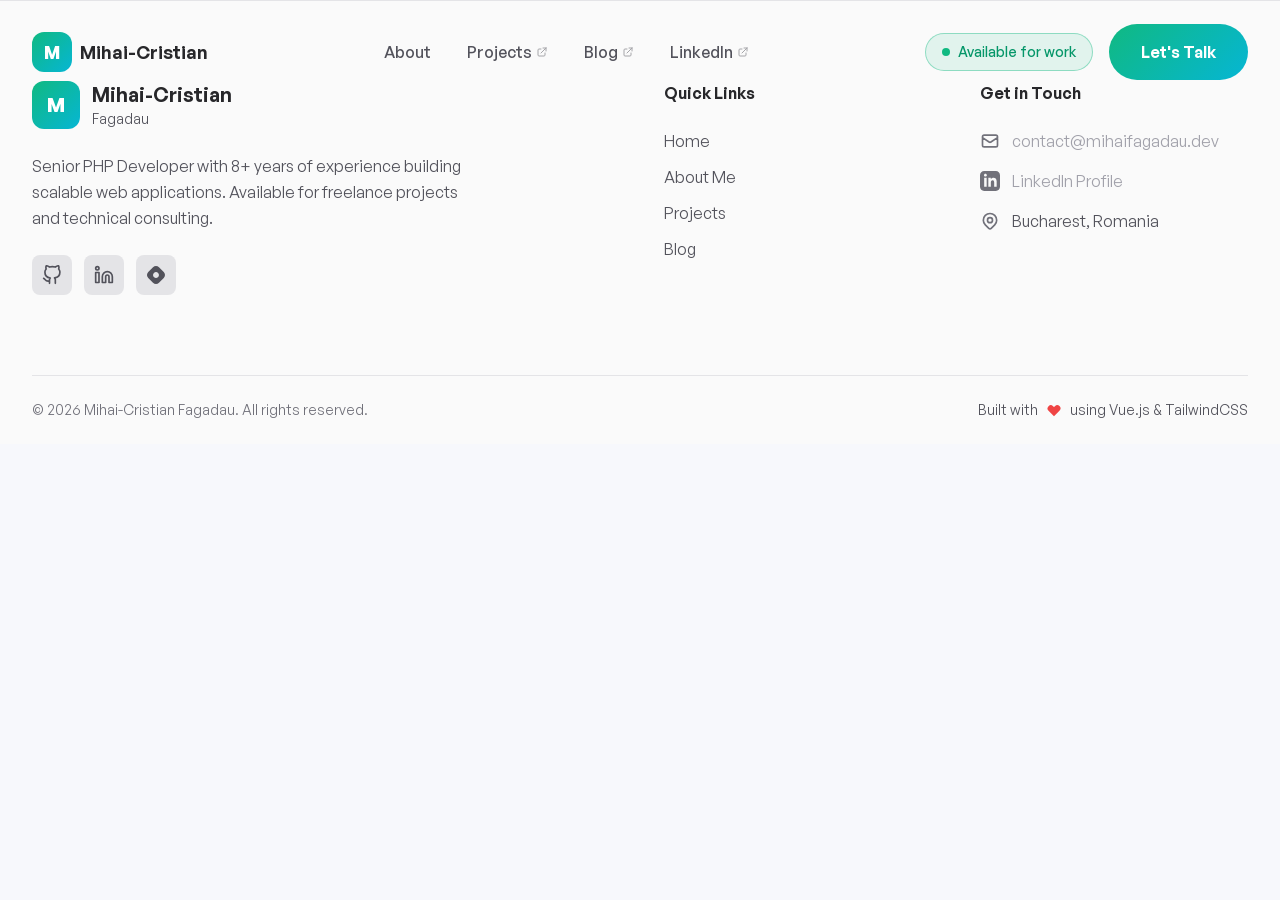
==== commit 7803cfdb: "deploy __run_4" ====
--- a/index.html
+++ b/index.html
@@ -4,11 +4,31 @@
     <meta charset="UTF-8" />
     <link rel="icon" href="/assets/favicon-Df16QIx1.ico" />
     <meta name="viewport" content="width=device-width, initial-scale=1.0" />
-    <title>Personal Website</title>
-    <script type="module" crossorigin src="/assets/index-DroGrmqO.js"></script>
-    <link rel="stylesheet" crossorigin href="/assets/index-5SzQ8kks.css">
+    
+    <!-- Primary Meta Tags -->
+    <title>Mihai-Cristian Fagadau | Senior PHP Developer & Freelancer</title>
+    <meta name="title" content="Mihai-Cristian Fagadau | Senior PHP Developer & Freelancer" />
+    <meta name="description" content="Senior PHP Developer with 7+ years of experience building scalable web applications. Available for freelance projects in Laravel, Symfony, and modern web technologies." />
+    
+    <!-- Open Graph / Facebook -->
+    <meta property="og:type" content="website" />
+    <meta property="og:title" content="Mihai-Cristian Fagadau | Senior PHP Developer & Freelancer" />
+    <meta property="og:description" content="Senior PHP Developer with 7+ years of experience building scalable web applications. Available for freelance projects." />
+    
+    <!-- Twitter -->
+    <meta property="twitter:card" content="summary_large_image" />
+    <meta property="twitter:title" content="Mihai-Cristian Fagadau | Senior PHP Developer & Freelancer" />
+    <meta property="twitter:description" content="Senior PHP Developer with 7+ years of experience building scalable web applications. Available for freelance projects." />
+    
+    <!-- Font Awesome -->
+    <link rel="stylesheet" href="https://cdnjs.cloudflare.com/ajax/libs/font-awesome/6.4.0/css/all.min.css" />
+    
+    <!-- Theme Color -->
+    <meta name="theme-color" content="#0a0a0b" />
+    <script type="module" crossorigin src="/assets/index-CT--ejDn.js"></script>
+    <link rel="stylesheet" crossorigin href="/assets/index-D1fkopvu.css">
   </head>
-  <body>
+  <body class="bg-primary-dark">
     <div id="app"></div>
   </body>
 </html>
--- a/assets/index-D1fkopvu.css
+++ b/assets/index-D1fkopvu.css
@@ -0,0 +1,5 @@
+.router-link-exact-active[data-v-a1bc5e7f]{background-color:#10b9811a;--tw-text-opacity: 1;color:rgb(16 185 129 / var(--tw-text-opacity, 1))}.mobile-menu-enter-active[data-v-bb7c8cde],.mobile-menu-leave-active[data-v-bb7c8cde]{transition:all .3s ease}.mobile-menu-enter-from[data-v-bb7c8cde],.mobile-menu-leave-to[data-v-bb7c8cde]{opacity:0;transform:translateY(-10px)}#app{font-family:GeneralSans-Regular,system-ui,-apple-system,sans-serif;-webkit-font-smoothing:antialiased;-moz-osx-font-smoothing:grayscale}.fade-enter-active{animation:fadeIn .4s ease-out}.fade-leave-active{animation:fadeOut .3s ease-in}@keyframes fadeIn{0%{opacity:0;transform:translateY(10px)}to{opacity:1;transform:translateY(0)}}@keyframes fadeOut{0%{opacity:1;transform:translateY(0)}to{opacity:0;transform:translateY(-10px)}}*,:before,:after{--tw-border-spacing-x: 0;--tw-border-spacing-y: 0;--tw-translate-x: 0;--tw-translate-y: 0;--tw-rotate: 0;--tw-skew-x: 0;--tw-skew-y: 0;--tw-scale-x: 1;--tw-scale-y: 1;--tw-pan-x: ;--tw-pan-y: ;--tw-pinch-zoom: ;--tw-scroll-snap-strictness: proximity;--tw-gradient-from-position: ;--tw-gradient-via-position: ;--tw-gradient-to-position: ;--tw-ordinal: ;--tw-slashed-zero: ;--tw-numeric-figure: ;--tw-numeric-spacing: ;--tw-numeric-fraction: ;--tw-ring-inset: ;--tw-ring-offset-width: 0px;--tw-ring-offset-color: #fff;--tw-ring-color: rgb(59 130 246 / .5);--tw-ring-offset-shadow: 0 0 #0000;--tw-ring-shadow: 0 0 #0000;--tw-shadow: 0 0 #0000;--tw-shadow-colored: 0 0 #0000;--tw-blur: ;--tw-brightness: ;--tw-contrast: ;--tw-grayscale: ;--tw-hue-rotate: ;--tw-invert: ;--tw-saturate: ;--tw-sepia: ;--tw-drop-shadow: ;--tw-backdrop-blur: ;--tw-backdrop-brightness: ;--tw-backdrop-contrast: ;--tw-backdrop-grayscale: ;--tw-backdrop-hue-rotate: ;--tw-backdrop-invert: ;--tw-backdrop-opacity: ;--tw-backdrop-saturate: ;--tw-backdrop-sepia: ;--tw-contain-size: ;--tw-contain-layout: ;--tw-contain-paint: ;--tw-contain-style: }::backdrop{--tw-border-spacing-x: 0;--tw-border-spacing-y: 0;--tw-translate-x: 0;--tw-translate-y: 0;--tw-rotate: 0;--tw-skew-x: 0;--tw-skew-y: 0;--tw-scale-x: 1;--tw-scale-y: 1;--tw-pan-x: ;--tw-pan-y: ;--tw-pinch-zoom: ;--tw-scroll-snap-strictness: proximity;--tw-gradient-from-position: ;--tw-gradient-via-position: ;--tw-gradient-to-position: ;--tw-ordinal: ;--tw-slashed-zero: ;--tw-numeric-figure: ;--tw-numeric-spacing: ;--tw-numeric-fraction: ;--tw-ring-inset: ;--tw-ring-offset-width: 0px;--tw-ring-offset-color: #fff;--tw-ring-color: rgb(59 130 246 / .5);--tw-ring-offset-shadow: 0 0 #0000;--tw-ring-shadow: 0 0 #0000;--tw-shadow: 0 0 #0000;--tw-shadow-colored: 0 0 #0000;--tw-blur: ;--tw-brightness: ;--tw-contrast: ;--tw-grayscale: ;--tw-hue-rotate: ;--tw-invert: ;--tw-saturate: ;--tw-sepia: ;--tw-drop-shadow: ;--tw-backdrop-blur: ;--tw-backdrop-brightness: ;--tw-backdrop-contrast: ;--tw-backdrop-grayscale: ;--tw-backdrop-hue-rotate: ;--tw-backdrop-invert: ;--tw-backdrop-opacity: ;--tw-backdrop-saturate: ;--tw-backdrop-sepia: ;--tw-contain-size: ;--tw-contain-layout: ;--tw-contain-paint: ;--tw-contain-style: }*,:before,:after{box-sizing:border-box;border-width:0;border-style:solid;border-color:#e5e7eb}:before,:after{--tw-content: ""}html,:host{line-height:1.5;-webkit-text-size-adjust:100%;-moz-tab-size:4;-o-tab-size:4;tab-size:4;font-family:ui-sans-serif,system-ui,sans-serif,"Apple Color Emoji","Segoe UI Emoji",Segoe UI Symbol,"Noto Color Emoji";font-feature-settings:normal;font-variation-settings:normal;-webkit-tap-highlight-color:transparent}body{margin:0;line-height:inherit}hr{height:0;color:inherit;border-top-width:1px}abbr:where([title]){-webkit-text-decoration:underline dotted;text-decoration:underline dotted}h1,h2,h3,h4,h5,h6{font-size:inherit;font-weight:inherit}a{color:inherit;text-decoration:inherit}b,strong{font-weight:bolder}code,kbd,samp,pre{font-family:JetBrains Mono,Fira Code,monospace;font-feature-settings:normal;font-variation-settings:normal;font-size:1em}small{font-size:80%}sub,sup{font-size:75%;line-height:0;position:relative;vertical-align:baseline}sub{bottom:-.25em}sup{top:-.5em}table{text-indent:0;border-color:inherit;border-collapse:collapse}button,input,optgroup,select,textarea{font-family:inherit;font-feature-settings:inherit;font-variation-settings:inherit;font-size:100%;font-weight:inherit;line-height:inherit;letter-spacing:inherit;color:inherit;margin:0;padding:0}button,select{text-transform:none}button,input:where([type=button]),input:where([type=reset]),input:where([type=submit]){-webkit-appearance:button;background-color:transparent;background-image:none}:-moz-focusring{outline:auto}:-moz-ui-invalid{box-shadow:none}progress{vertical-align:baseline}::-webkit-inner-spin-button,::-webkit-outer-spin-button{height:auto}[type=search]{-webkit-appearance:textfield;outline-offset:-2px}::-webkit-search-decoration{-webkit-appearance:none}::-webkit-file-upload-button{-webkit-appearance:button;font:inherit}summary{display:list-item}blockquote,dl,dd,h1,h2,h3,h4,h5,h6,hr,figure,p,pre{margin:0}fieldset{margin:0;padding:0}legend{padding:0}ol,ul,menu{list-style:none;margin:0;padding:0}dialog{padding:0}textarea{resize:vertical}input::-moz-placeholder,textarea::-moz-placeholder{opacity:1;color:#9ca3af}input::placeholder,textarea::placeholder{opacity:1;color:#9ca3af}button,[role=button]{cursor:pointer}:disabled{cursor:default}img,svg,video,canvas,audio,iframe,embed,object{display:block;vertical-align:middle}img,video{max-width:100%;height:auto}[hidden]:where(:not([hidden=until-found])){display:none}input:where([type=text]),input:where(:not([type])),input:where([type=email]),input:where([type=url]),input:where([type=password]),input:where([type=number]),input:where([type=date]),input:where([type=datetime-local]),input:where([type=month]),input:where([type=search]),input:where([type=tel]),input:where([type=time]),input:where([type=week]),select:where([multiple]),textarea,select{-webkit-appearance:none;-moz-appearance:none;appearance:none;background-color:#fff;border-color:#6b7280;border-width:1px;border-radius:0;padding:.5rem .75rem;font-size:1rem;line-height:1.5rem;--tw-shadow: 0 0 #0000}input:where([type=text]):focus,input:where(:not([type])):focus,input:where([type=email]):focus,input:where([type=url]):focus,input:where([type=password]):focus,input:where([type=number]):focus,input:where([type=date]):focus,input:where([type=datetime-local]):focus,input:where([type=month]):focus,input:where([type=search]):focus,input:where([type=tel]):focus,input:where([type=time]):focus,input:where([type=week]):focus,select:where([multiple]):focus,textarea:focus,select:focus{outline:2px solid transparent;outline-offset:2px;--tw-ring-inset: var(--tw-empty, );--tw-ring-offset-width: 0px;--tw-ring-offset-color: #fff;--tw-ring-color: #2563eb;--tw-ring-offset-shadow: var(--tw-ring-inset) 0 0 0 var(--tw-ring-offset-width) var(--tw-ring-offset-color);--tw-ring-shadow: var(--tw-ring-inset) 0 0 0 calc(1px + var(--tw-ring-offset-width)) var(--tw-ring-color);box-shadow:var(--tw-ring-offset-shadow),var(--tw-ring-shadow),var(--tw-shadow);border-color:#2563eb}input::-moz-placeholder,textarea::-moz-placeholder{color:#6b7280;opacity:1}input::placeholder,textarea::placeholder{color:#6b7280;opacity:1}::-webkit-datetime-edit-fields-wrapper{padding:0}::-webkit-date-and-time-value{min-height:1.5em;text-align:inherit}::-webkit-datetime-edit{display:inline-flex}::-webkit-datetime-edit,::-webkit-datetime-edit-year-field,::-webkit-datetime-edit-month-field,::-webkit-datetime-edit-day-field,::-webkit-datetime-edit-hour-field,::-webkit-datetime-edit-minute-field,::-webkit-datetime-edit-second-field,::-webkit-datetime-edit-millisecond-field,::-webkit-datetime-edit-meridiem-field{padding-top:0;padding-bottom:0}select{background-image:url("data:image/svg+xml,%3csvg xmlns='http://www.w3.org/2000/svg' fill='none' viewBox='0 0 20 20'%3e%3cpath stroke='%236b7280' stroke-linecap='round' stroke-linejoin='round' stroke-width='1.5' d='M6 8l4 4 4-4'/%3e%3c/svg%3e");background-position:right .5rem center;background-repeat:no-repeat;background-size:1.5em 1.5em;padding-right:2.5rem;-webkit-print-color-adjust:exact;print-color-adjust:exact}select:where([multiple]),select:where([size]:not([size="1"])){background-image:initial;background-position:initial;background-repeat:unset;background-size:initial;padding-right:.75rem;-webkit-print-color-adjust:unset;print-color-adjust:unset}input:where([type=checkbox]),input:where([type=radio]){-webkit-appearance:none;-moz-appearance:none;appearance:none;padding:0;-webkit-print-color-adjust:exact;print-color-adjust:exact;display:inline-block;vertical-align:middle;background-origin:border-box;-webkit-user-select:none;-moz-user-select:none;user-select:none;flex-shrink:0;height:1rem;width:1rem;color:#2563eb;background-color:#fff;border-color:#6b7280;border-width:1px;--tw-shadow: 0 0 #0000}input:where([type=checkbox]){border-radius:0}input:where([type=radio]){border-radius:100%}input:where([type=checkbox]):focus,input:where([type=radio]):focus{outline:2px solid transparent;outline-offset:2px;--tw-ring-inset: var(--tw-empty, );--tw-ring-offset-width: 2px;--tw-ring-offset-color: #fff;--tw-ring-color: #2563eb;--tw-ring-offset-shadow: var(--tw-ring-inset) 0 0 0 var(--tw-ring-offset-width) var(--tw-ring-offset-color);--tw-ring-shadow: var(--tw-ring-inset) 0 0 0 calc(2px + var(--tw-ring-offset-width)) var(--tw-ring-color);box-shadow:var(--tw-ring-offset-shadow),var(--tw-ring-shadow),var(--tw-shadow)}input:where([type=checkbox]):checked,input:where([type=radio]):checked{border-color:transparent;background-color:currentColor;background-size:100% 100%;background-position:center;background-repeat:no-repeat}input:where([type=checkbox]):checked{background-image:url("data:image/svg+xml,%3csvg viewBox='0 0 16 16' fill='white' xmlns='http://www.w3.org/2000/svg'%3e%3cpath d='M12.207 4.793a1 1 0 010 1.414l-5 5a1 1 0 01-1.414 0l-2-2a1 1 0 011.414-1.414L6.5 9.086l4.293-4.293a1 1 0 011.414 0z'/%3e%3c/svg%3e")}@media (forced-colors: active){input:where([type=checkbox]):checked{-webkit-appearance:auto;-moz-appearance:auto;appearance:auto}}input:where([type=radio]):checked{background-image:url("data:image/svg+xml,%3csvg viewBox='0 0 16 16' fill='white' xmlns='http://www.w3.org/2000/svg'%3e%3ccircle cx='8' cy='8' r='3'/%3e%3c/svg%3e")}@media (forced-colors: active){input:where([type=radio]):checked{-webkit-appearance:auto;-moz-appearance:auto;appearance:auto}}input:where([type=checkbox]):checked:hover,input:where([type=checkbox]):checked:focus,input:where([type=radio]):checked:hover,input:where([type=radio]):checked:focus{border-color:transparent;background-color:currentColor}input:where([type=checkbox]):indeterminate{background-image:url("data:image/svg+xml,%3csvg xmlns='http://www.w3.org/2000/svg' fill='none' viewBox='0 0 16 16'%3e%3cpath stroke='white' stroke-linecap='round' stroke-linejoin='round' stroke-width='2' d='M4 8h8'/%3e%3c/svg%3e");border-color:transparent;background-color:currentColor;background-size:100% 100%;background-position:center;background-repeat:no-repeat}@media (forced-colors: active){input:where([type=checkbox]):indeterminate{-webkit-appearance:auto;-moz-appearance:auto;appearance:auto}}input:where([type=checkbox]):indeterminate:hover,input:where([type=checkbox]):indeterminate:focus{border-color:transparent;background-color:currentColor}input:where([type=file]){background:unset;border-color:inherit;border-width:0;border-radius:0;padding:0;font-size:unset;line-height:inherit}input:where([type=file]):focus{outline:1px solid ButtonText;outline:1px auto -webkit-focus-ring-color}.container{width:100%;padding-right:1rem;padding-left:1rem}@media (min-width: 640px){.container{max-width:640px;padding-right:2rem;padding-left:2rem}}@media (min-width: 768px){.container{max-width:768px}}@media (min-width: 1024px){.container{max-width:1024px;padding-right:5rem;padding-left:5rem}}@media (min-width: 1280px){.container{max-width:1280px;padding-right:6rem;padding-left:6rem}}@media (min-width: 1536px){.container{max-width:1536px;padding-right:8rem;padding-left:8rem}}.static{position:static}.fixed{position:fixed}.absolute{position:absolute}.relative{position:relative}.-inset-4{top:-1rem;right:-1rem;bottom:-1rem;left:-1rem}.inset-0{top:0;right:0;bottom:0;left:0}.inset-x-0{left:0;right:0}.-bottom-4{bottom:-1rem}.-bottom-6{bottom:-1.5rem}.-left-4{left:-1rem}.-right-4{right:-1rem}.-right-6{right:-1.5rem}.-top-4{top:-1rem}.bottom-0{bottom:0}.bottom-1\/4{bottom:25%}.bottom-8{bottom:2rem}.left-0{left:0}.left-1\/2{left:50%}.left-1\/4{left:25%}.left-8{left:2rem}.right-0{right:0}.right-1\/4{right:25%}.top-0{top:0}.top-1\/4{top:25%}.top-full{top:100%}.z-10{z-index:10}.z-50{z-index:50}.order-1{order:1}.order-2{order:2}.mx-auto{margin-left:auto;margin-right:auto}.mb-1{margin-bottom:.25rem}.mb-10{margin-bottom:2.5rem}.mb-16{margin-bottom:4rem}.mb-2{margin-bottom:.5rem}.mb-20{margin-bottom:5rem}.mb-3{margin-bottom:.75rem}.mb-4{margin-bottom:1rem}.mb-5{margin-bottom:1.25rem}.mb-6{margin-bottom:1.5rem}.mb-7{margin-bottom:1.75rem}.mb-8{margin-bottom:2rem}.ml-16{margin-left:4rem}.ml-2{margin-left:.5rem}.mr-10{margin-right:2.5rem}.mr-2{margin-right:.5rem}.mt-1{margin-top:.25rem}.mt-10{margin-top:2.5rem}.mt-12{margin-top:3rem}.mt-14{margin-top:3.5rem}.mt-16{margin-top:4rem}.mt-2{margin-top:.5rem}.mt-4{margin-top:1rem}.mt-5{margin-top:1.25rem}.mt-6{margin-top:1.5rem}.mt-8{margin-top:2rem}.block{display:block}.flex{display:flex}.inline-flex{display:inline-flex}.grid{display:grid}.hidden{display:none}.aspect-square{aspect-ratio:1 / 1}.h-0\.5{height:.125rem}.h-10{height:2.5rem}.h-12{height:3rem}.h-14{height:3.5rem}.h-16{height:4rem}.h-2{height:.5rem}.h-3{height:.75rem}.h-4{height:1rem}.h-5{height:1.25rem}.h-6{height:1.5rem}.h-7{height:1.75rem}.h-72{height:18rem}.h-80{height:20rem}.h-96{height:24rem}.h-full{height:100%}.h-px{height:1px}.min-h-\[100vh\]{min-height:100vh}.min-h-\[200px\]{min-height:200px}.min-h-screen{min-height:100vh}.w-1{width:.25rem}.w-10{width:2.5rem}.w-12{width:3rem}.w-14{width:3.5rem}.w-16{width:4rem}.w-2{width:.5rem}.w-3{width:.75rem}.w-32{width:8rem}.w-36{width:9rem}.w-4{width:1rem}.w-5{width:1.25rem}.w-6{width:1.5rem}.w-7{width:1.75rem}.w-72{width:18rem}.w-80{width:20rem}.w-96{width:24rem}.w-full{width:100%}.w-px{width:1px}.min-w-0{min-width:0px}.max-w-2xl{max-width:42rem}.max-w-3xl{max-width:48rem}.max-w-4xl{max-width:56rem}.max-w-5xl{max-width:64rem}.max-w-lg{max-width:32rem}.max-w-md{max-width:28rem}.flex-1{flex:1 1 0%}.flex-shrink-0{flex-shrink:0}.grow{flex-grow:1}.origin-center{transform-origin:center}.-translate-x-1\/2{--tw-translate-x: -50%;transform:translate(var(--tw-translate-x),var(--tw-translate-y)) rotate(var(--tw-rotate)) skew(var(--tw-skew-x)) skewY(var(--tw-skew-y)) scaleX(var(--tw-scale-x)) scaleY(var(--tw-scale-y))}.-translate-x-8{--tw-translate-x: -2rem;transform:translate(var(--tw-translate-x),var(--tw-translate-y)) rotate(var(--tw-rotate)) skew(var(--tw-skew-x)) skewY(var(--tw-skew-y)) scaleX(var(--tw-scale-x)) scaleY(var(--tw-scale-y))}.-translate-y-2{--tw-translate-y: -.5rem;transform:translate(var(--tw-translate-x),var(--tw-translate-y)) rotate(var(--tw-rotate)) skew(var(--tw-skew-x)) skewY(var(--tw-skew-y)) scaleX(var(--tw-scale-x)) scaleY(var(--tw-scale-y))}.translate-x-0{--tw-translate-x: 0px;transform:translate(var(--tw-translate-x),var(--tw-translate-y)) rotate(var(--tw-rotate)) skew(var(--tw-skew-x)) skewY(var(--tw-skew-y)) scaleX(var(--tw-scale-x)) scaleY(var(--tw-scale-y))}.translate-x-8{--tw-translate-x: 2rem;transform:translate(var(--tw-translate-x),var(--tw-translate-y)) rotate(var(--tw-rotate)) skew(var(--tw-skew-x)) skewY(var(--tw-skew-y)) scaleX(var(--tw-scale-x)) scaleY(var(--tw-scale-y))}.translate-y-0{--tw-translate-y: 0px;transform:translate(var(--tw-translate-x),var(--tw-translate-y)) rotate(var(--tw-rotate)) skew(var(--tw-skew-x)) skewY(var(--tw-skew-y)) scaleX(var(--tw-scale-x)) scaleY(var(--tw-scale-y))}.translate-y-2{--tw-translate-y: .5rem;transform:translate(var(--tw-translate-x),var(--tw-translate-y)) rotate(var(--tw-rotate)) skew(var(--tw-skew-x)) skewY(var(--tw-skew-y)) scaleX(var(--tw-scale-x)) scaleY(var(--tw-scale-y))}.translate-y-4{--tw-translate-y: 1rem;transform:translate(var(--tw-translate-x),var(--tw-translate-y)) rotate(var(--tw-rotate)) skew(var(--tw-skew-x)) skewY(var(--tw-skew-y)) scaleX(var(--tw-scale-x)) scaleY(var(--tw-scale-y))}.translate-y-8{--tw-translate-y: 2rem;transform:translate(var(--tw-translate-x),var(--tw-translate-y)) rotate(var(--tw-rotate)) skew(var(--tw-skew-x)) skewY(var(--tw-skew-y)) scaleX(var(--tw-scale-x)) scaleY(var(--tw-scale-y))}.-rotate-45{--tw-rotate: -45deg;transform:translate(var(--tw-translate-x),var(--tw-translate-y)) rotate(var(--tw-rotate)) skew(var(--tw-skew-x)) skewY(var(--tw-skew-y)) scaleX(var(--tw-scale-x)) scaleY(var(--tw-scale-y))}.rotate-45{--tw-rotate: 45deg;transform:translate(var(--tw-translate-x),var(--tw-translate-y)) rotate(var(--tw-rotate)) skew(var(--tw-skew-x)) skewY(var(--tw-skew-y)) scaleX(var(--tw-scale-x)) scaleY(var(--tw-scale-y))}.scale-0{--tw-scale-x: 0;--tw-scale-y: 0;transform:translate(var(--tw-translate-x),var(--tw-translate-y)) rotate(var(--tw-rotate)) skew(var(--tw-skew-x)) skewY(var(--tw-skew-y)) scaleX(var(--tw-scale-x)) scaleY(var(--tw-scale-y))}.transform{transform:translate(var(--tw-translate-x),var(--tw-translate-y)) rotate(var(--tw-rotate)) skew(var(--tw-skew-x)) skewY(var(--tw-skew-y)) scaleX(var(--tw-scale-x)) scaleY(var(--tw-scale-y))}@keyframes bounce{0%,to{transform:translateY(-25%);animation-timing-function:cubic-bezier(.8,0,1,1)}50%{transform:none;animation-timing-function:cubic-bezier(0,0,.2,1)}}.animate-bounce{animation:bounce 1s infinite}.animate-float{animation:float 6s ease-in-out infinite}@keyframes ping{75%,to{transform:scale(2);opacity:0}}.animate-ping{animation:ping 1s cubic-bezier(0,0,.2,1) infinite}@keyframes pulse{50%{opacity:.5}}.animate-pulse{animation:pulse 2s cubic-bezier(.4,0,.6,1) infinite}.cursor-pointer{cursor:pointer}.grid-cols-1{grid-template-columns:repeat(1,minmax(0,1fr))}.grid-cols-3{grid-template-columns:repeat(3,minmax(0,1fr))}.flex-col{flex-direction:column}.flex-wrap{flex-wrap:wrap}.place-items-center{place-items:center}.items-start{align-items:flex-start}.items-center{align-items:center}.justify-center{justify-content:center}.justify-between{justify-content:space-between}.gap-0{gap:0px}.gap-1{gap:.25rem}.gap-1\.5{gap:.375rem}.gap-10{gap:2.5rem}.gap-12{gap:3rem}.gap-2{gap:.5rem}.gap-3{gap:.75rem}.gap-4{gap:1rem}.gap-6{gap:1.5rem}.gap-8{gap:2rem}.space-y-12>:not([hidden])~:not([hidden]){--tw-space-y-reverse: 0;margin-top:calc(3rem * calc(1 - var(--tw-space-y-reverse)));margin-bottom:calc(3rem * var(--tw-space-y-reverse))}.space-y-3>:not([hidden])~:not([hidden]){--tw-space-y-reverse: 0;margin-top:calc(.75rem * calc(1 - var(--tw-space-y-reverse)));margin-bottom:calc(.75rem * var(--tw-space-y-reverse))}.space-y-4>:not([hidden])~:not([hidden]){--tw-space-y-reverse: 0;margin-top:calc(1rem * calc(1 - var(--tw-space-y-reverse)));margin-bottom:calc(1rem * var(--tw-space-y-reverse))}.space-y-6>:not([hidden])~:not([hidden]){--tw-space-y-reverse: 0;margin-top:calc(1.5rem * calc(1 - var(--tw-space-y-reverse)));margin-bottom:calc(1.5rem * var(--tw-space-y-reverse))}.overflow-hidden{overflow:hidden}.rounded-2xl{border-radius:1rem}.rounded-3xl{border-radius:1.5rem}.rounded-full{border-radius:9999px}.rounded-lg{border-radius:.5rem}.rounded-xl{border-radius:.75rem}.rounded-t-xl{border-top-left-radius:.75rem;border-top-right-radius:.75rem}.border{border-width:1px}.border-2{border-width:2px}.border-b{border-bottom-width:1px}.border-t{border-top-width:1px}.border-t-2{border-top-width:2px}.border-dashed{border-style:dashed}.border-none{border-style:none}.border-accent-blue\/20{border-color:#06b6d433}.border-accent-blue\/30{border-color:#06b6d44d}.border-accent\/20{border-color:#10b98133}.border-accent\/30{border-color:#10b9814d}.border-gray-200{--tw-border-opacity: 1;border-color:rgb(229 231 235 / var(--tw-border-opacity, 1))}.border-orange-500\/30{border-color:#f973164d}.border-primary-light{--tw-border-opacity: 1;border-color:rgb(247 248 252 / var(--tw-border-opacity, 1))}.border-purple-500\/20{border-color:#a855f733}.border-purple-500\/30{border-color:#a855f74d}.border-zinc-200{--tw-border-opacity: 1;border-color:rgb(228 228 231 / var(--tw-border-opacity, 1))}.border-zinc-300{--tw-border-opacity: 1;border-color:rgb(212 212 216 / var(--tw-border-opacity, 1))}.border-zinc-400{--tw-border-opacity: 1;border-color:rgb(161 161 170 / var(--tw-border-opacity, 1))}.bg-accent{--tw-bg-opacity: 1;background-color:rgb(16 185 129 / var(--tw-bg-opacity, 1))}.bg-accent-blue\/10{background-color:#06b6d41a}.bg-accent-blue\/20{background-color:#06b6d433}.bg-accent-blue\/30{background-color:#06b6d44d}.bg-accent\/10{background-color:#10b9811a}.bg-accent\/20{background-color:#10b98133}.bg-accent\/30{background-color:#10b9814d}.bg-orange-500\/10{background-color:#f973161a}.bg-primary-light{--tw-bg-opacity: 1;background-color:rgb(247 248 252 / var(--tw-bg-opacity, 1))}.bg-purple-500\/10{background-color:#a855f71a}.bg-secondary-light{--tw-bg-opacity: 1;background-color:rgb(255 255 255 / var(--tw-bg-opacity, 1))}.bg-ternary-light{--tw-bg-opacity: 1;background-color:rgb(246 247 248 / var(--tw-bg-opacity, 1))}.bg-transparent{background-color:transparent}.bg-white{--tw-bg-opacity: 1;background-color:rgb(255 255 255 / var(--tw-bg-opacity, 1))}.bg-white\/80{background-color:#fffc}.bg-white\/95{background-color:#fffffff2}.bg-zinc-100{--tw-bg-opacity: 1;background-color:rgb(244 244 245 / var(--tw-bg-opacity, 1))}.bg-zinc-200{--tw-bg-opacity: 1;background-color:rgb(228 228 231 / var(--tw-bg-opacity, 1))}.bg-zinc-50{--tw-bg-opacity: 1;background-color:rgb(250 250 250 / var(--tw-bg-opacity, 1))}.bg-zinc-600{--tw-bg-opacity: 1;background-color:rgb(82 82 91 / var(--tw-bg-opacity, 1))}.bg-gradient-to-b{background-image:linear-gradient(to bottom,var(--tw-gradient-stops))}.bg-gradient-to-br{background-image:linear-gradient(to bottom right,var(--tw-gradient-stops))}.bg-gradient-to-r{background-image:linear-gradient(to right,var(--tw-gradient-stops))}.bg-gradient-to-t{background-image:linear-gradient(to top,var(--tw-gradient-stops))}.from-accent{--tw-gradient-from: #10b981 var(--tw-gradient-from-position);--tw-gradient-to: rgb(16 185 129 / 0) var(--tw-gradient-to-position);--tw-gradient-stops: var(--tw-gradient-from), var(--tw-gradient-to)}.from-accent-blue\/20{--tw-gradient-from: rgb(6 182 212 / .2) var(--tw-gradient-from-position);--tw-gradient-to: rgb(6 182 212 / 0) var(--tw-gradient-to-position);--tw-gradient-stops: var(--tw-gradient-from), var(--tw-gradient-to)}.from-accent\/20{--tw-gradient-from: rgb(16 185 129 / .2) var(--tw-gradient-from-position);--tw-gradient-to: rgb(16 185 129 / 0) var(--tw-gradient-to-position);--tw-gradient-stops: var(--tw-gradient-from), var(--tw-gradient-to)}.from-orange-500\/20{--tw-gradient-from: rgb(249 115 22 / .2) var(--tw-gradient-from-position);--tw-gradient-to: rgb(249 115 22 / 0) var(--tw-gradient-to-position);--tw-gradient-stops: var(--tw-gradient-from), var(--tw-gradient-to)}.from-primary-light{--tw-gradient-from: #F7F8FC var(--tw-gradient-from-position);--tw-gradient-to: rgb(247 248 252 / 0) var(--tw-gradient-to-position);--tw-gradient-stops: var(--tw-gradient-from), var(--tw-gradient-to)}.from-purple-500\/20{--tw-gradient-from: rgb(168 85 247 / .2) var(--tw-gradient-from-position);--tw-gradient-to: rgb(168 85 247 / 0) var(--tw-gradient-to-position);--tw-gradient-stops: var(--tw-gradient-from), var(--tw-gradient-to)}.from-zinc-900\/80{--tw-gradient-from: rgb(24 24 27 / .8) var(--tw-gradient-from-position);--tw-gradient-to: rgb(24 24 27 / 0) var(--tw-gradient-to-position);--tw-gradient-stops: var(--tw-gradient-from), var(--tw-gradient-to)}.via-accent-blue{--tw-gradient-to: rgb(6 182 212 / 0) var(--tw-gradient-to-position);--tw-gradient-stops: var(--tw-gradient-from), #06b6d4 var(--tw-gradient-via-position), var(--tw-gradient-to)}.via-transparent{--tw-gradient-to: rgb(0 0 0 / 0) var(--tw-gradient-to-position);--tw-gradient-stops: var(--tw-gradient-from), transparent var(--tw-gradient-via-position), var(--tw-gradient-to)}.via-white{--tw-gradient-to: rgb(255 255 255 / 0) var(--tw-gradient-to-position);--tw-gradient-stops: var(--tw-gradient-from), #fff var(--tw-gradient-via-position), var(--tw-gradient-to)}.to-accent{--tw-gradient-to: #10b981 var(--tw-gradient-to-position)}.to-accent-blue{--tw-gradient-to: #06b6d4 var(--tw-gradient-to-position)}.to-accent-blue\/20{--tw-gradient-to: rgb(6 182 212 / .2) var(--tw-gradient-to-position)}.to-accent-blue\/5{--tw-gradient-to: rgb(6 182 212 / .05) var(--tw-gradient-to-position)}.to-accent\/5{--tw-gradient-to: rgb(16 185 129 / .05) var(--tw-gradient-to-position)}.to-orange-500\/5{--tw-gradient-to: rgb(249 115 22 / .05) var(--tw-gradient-to-position)}.to-primary-light{--tw-gradient-to: #F7F8FC var(--tw-gradient-to-position)}.to-purple-500{--tw-gradient-to: #a855f7 var(--tw-gradient-to-position)}.to-purple-500\/5{--tw-gradient-to: rgb(168 85 247 / .05) var(--tw-gradient-to-position)}.to-transparent{--tw-gradient-to: transparent var(--tw-gradient-to-position)}.object-contain{-o-object-fit:contain;object-fit:contain}.object-cover{-o-object-fit:cover;object-fit:cover}.p-2{padding:.5rem}.p-2\.5{padding:.625rem}.p-4{padding:1rem}.p-5{padding:1.25rem}.p-6{padding:1.5rem}.p-8{padding:2rem}.px-10{padding-left:2.5rem;padding-right:2.5rem}.px-2{padding-left:.5rem;padding-right:.5rem}.px-3{padding-left:.75rem;padding-right:.75rem}.px-4{padding-left:1rem;padding-right:1rem}.px-6{padding-left:1.5rem;padding-right:1.5rem}.py-1{padding-top:.25rem;padding-bottom:.25rem}.py-1\.5{padding-top:.375rem;padding-bottom:.375rem}.py-16{padding-top:4rem;padding-bottom:4rem}.py-2{padding-top:.5rem;padding-bottom:.5rem}.py-20{padding-top:5rem;padding-bottom:5rem}.py-3{padding-top:.75rem;padding-bottom:.75rem}.py-4{padding-top:1rem;padding-bottom:1rem}.py-5{padding-top:1.25rem;padding-bottom:1.25rem}.py-6{padding-top:1.5rem;padding-bottom:1.5rem}.py-8{padding-top:2rem;padding-bottom:2rem}.pb-16{padding-bottom:4rem}.pb-3{padding-bottom:.75rem}.pl-14{padding-left:3.5rem}.pl-2{padding-left:.5rem}.pl-3{padding-left:.75rem}.pl-5{padding-left:1.25rem}.pr-1{padding-right:.25rem}.pt-10{padding-top:2.5rem}.pt-12{padding-top:3rem}.pt-2{padding-top:.5rem}.pt-24{padding-top:6rem}.pt-4{padding-top:1rem}.pt-8{padding-top:2rem}.text-left{text-align:left}.text-center{text-align:center}.text-justify{text-align:justify}.text-2xl{font-size:1.5rem;line-height:2rem}.text-3xl{font-size:1.875rem;line-height:2.25rem}.text-4xl{font-size:2.25rem;line-height:2.5rem}.text-base{font-size:1rem;line-height:1.5rem}.text-lg{font-size:1.125rem;line-height:1.75rem}.text-sm{font-size:.875rem;line-height:1.25rem}.text-xl{font-size:1.25rem;line-height:1.75rem}.text-xs{font-size:.75rem;line-height:1rem}.font-bold{font-weight:700}.font-normal{font-weight:400}.font-semibold{font-weight:600}.uppercase{text-transform:uppercase}.capitalize{text-transform:capitalize}.leading-loose{line-height:2}.leading-none{line-height:1}.leading-relaxed{line-height:1.625}.leading-tight{line-height:1.25}.tracking-widest{letter-spacing:.1em}.text-accent{--tw-text-opacity: 1;color:rgb(16 185 129 / var(--tw-text-opacity, 1))}.text-accent-blue{--tw-text-opacity: 1;color:rgb(6 182 212 / var(--tw-text-opacity, 1))}.text-gray-400{--tw-text-opacity: 1;color:rgb(156 163 175 / var(--tw-text-opacity, 1))}.text-orange-400{--tw-text-opacity: 1;color:rgb(251 146 60 / var(--tw-text-opacity, 1))}.text-primary-dark{--tw-text-opacity: 1;color:rgb(10 10 11 / var(--tw-text-opacity, 1))}.text-purple-400{--tw-text-opacity: 1;color:rgb(192 132 252 / var(--tw-text-opacity, 1))}.text-red-500{--tw-text-opacity: 1;color:rgb(239 68 68 / var(--tw-text-opacity, 1))}.text-secondary-dark{--tw-text-opacity: 1;color:rgb(17 17 19 / var(--tw-text-opacity, 1))}.text-ternary-dark{--tw-text-opacity: 1;color:rgb(24 24 27 / var(--tw-text-opacity, 1))}.text-white{--tw-text-opacity: 1;color:rgb(255 255 255 / var(--tw-text-opacity, 1))}.text-zinc-400{--tw-text-opacity: 1;color:rgb(161 161 170 / var(--tw-text-opacity, 1))}.text-zinc-500{--tw-text-opacity: 1;color:rgb(113 113 122 / var(--tw-text-opacity, 1))}.text-zinc-600{--tw-text-opacity: 1;color:rgb(82 82 91 / var(--tw-text-opacity, 1))}.text-zinc-700{--tw-text-opacity: 1;color:rgb(63 63 70 / var(--tw-text-opacity, 1))}.text-zinc-800{--tw-text-opacity: 1;color:rgb(39 39 42 / var(--tw-text-opacity, 1))}.antialiased{-webkit-font-smoothing:antialiased;-moz-osx-font-smoothing:grayscale}.opacity-0{opacity:0}.opacity-100{opacity:1}.opacity-20{opacity:.2}.opacity-25{opacity:.25}.opacity-30{opacity:.3}.opacity-50{opacity:.5}.shadow-lg{--tw-shadow: 0 10px 15px -3px rgb(0 0 0 / .1), 0 4px 6px -4px rgb(0 0 0 / .1);--tw-shadow-colored: 0 10px 15px -3px var(--tw-shadow-color), 0 4px 6px -4px var(--tw-shadow-color);box-shadow:var(--tw-ring-offset-shadow, 0 0 #0000),var(--tw-ring-shadow, 0 0 #0000),var(--tw-shadow)}.shadow-sm{--tw-shadow: 0 1px 2px 0 rgb(0 0 0 / .05);--tw-shadow-colored: 0 1px 2px 0 var(--tw-shadow-color);box-shadow:var(--tw-ring-offset-shadow, 0 0 #0000),var(--tw-ring-shadow, 0 0 #0000),var(--tw-shadow)}.shadow-xl{--tw-shadow: 0 20px 25px -5px rgb(0 0 0 / .1), 0 8px 10px -6px rgb(0 0 0 / .1);--tw-shadow-colored: 0 20px 25px -5px var(--tw-shadow-color), 0 8px 10px -6px var(--tw-shadow-color);box-shadow:var(--tw-ring-offset-shadow, 0 0 #0000),var(--tw-ring-shadow, 0 0 #0000),var(--tw-shadow)}.blur-2xl{--tw-blur: blur(40px);filter:var(--tw-blur) var(--tw-brightness) var(--tw-contrast) var(--tw-grayscale) var(--tw-hue-rotate) var(--tw-invert) var(--tw-saturate) var(--tw-sepia) var(--tw-drop-shadow)}.blur-\[128px\]{--tw-blur: blur(128px);filter:var(--tw-blur) var(--tw-brightness) var(--tw-contrast) var(--tw-grayscale) var(--tw-hue-rotate) var(--tw-invert) var(--tw-saturate) var(--tw-sepia) var(--tw-drop-shadow)}.blur-\[150px\]{--tw-blur: blur(150px);filter:var(--tw-blur) var(--tw-brightness) var(--tw-contrast) var(--tw-grayscale) var(--tw-hue-rotate) var(--tw-invert) var(--tw-saturate) var(--tw-sepia) var(--tw-drop-shadow)}.blur-xl{--tw-blur: blur(24px);filter:var(--tw-blur) var(--tw-brightness) var(--tw-contrast) var(--tw-grayscale) var(--tw-hue-rotate) var(--tw-invert) var(--tw-saturate) var(--tw-sepia) var(--tw-drop-shadow)}.grayscale{--tw-grayscale: grayscale(100%);filter:var(--tw-blur) var(--tw-brightness) var(--tw-contrast) var(--tw-grayscale) var(--tw-hue-rotate) var(--tw-invert) var(--tw-saturate) var(--tw-sepia) var(--tw-drop-shadow)}.filter{filter:var(--tw-blur) var(--tw-brightness) var(--tw-contrast) var(--tw-grayscale) var(--tw-hue-rotate) var(--tw-invert) var(--tw-saturate) var(--tw-sepia) var(--tw-drop-shadow)}.backdrop-blur-xl{--tw-backdrop-blur: blur(24px);-webkit-backdrop-filter:var(--tw-backdrop-blur) var(--tw-backdrop-brightness) var(--tw-backdrop-contrast) var(--tw-backdrop-grayscale) var(--tw-backdrop-hue-rotate) var(--tw-backdrop-invert) var(--tw-backdrop-opacity) var(--tw-backdrop-saturate) var(--tw-backdrop-sepia);backdrop-filter:var(--tw-backdrop-blur) var(--tw-backdrop-brightness) var(--tw-backdrop-contrast) var(--tw-backdrop-grayscale) var(--tw-backdrop-hue-rotate) var(--tw-backdrop-invert) var(--tw-backdrop-opacity) var(--tw-backdrop-saturate) var(--tw-backdrop-sepia)}.transition{transition-property:color,background-color,border-color,text-decoration-color,fill,stroke,opacity,box-shadow,transform,filter,backdrop-filter;transition-timing-function:cubic-bezier(.4,0,.2,1);transition-duration:.15s}.transition-all{transition-property:all;transition-timing-function:cubic-bezier(.4,0,.2,1);transition-duration:.15s}.transition-colors{transition-property:color,background-color,border-color,text-decoration-color,fill,stroke;transition-timing-function:cubic-bezier(.4,0,.2,1);transition-duration:.15s}.transition-opacity{transition-property:opacity;transition-timing-function:cubic-bezier(.4,0,.2,1);transition-duration:.15s}.transition-transform{transition-property:transform;transition-timing-function:cubic-bezier(.4,0,.2,1);transition-duration:.15s}.duration-300{transition-duration:.3s}.duration-500{transition-duration:.5s}:root{--accent-primary: #10b981;--accent-secondary: #06b6d4;--bg-primary: #fafafa;--bg-secondary: #ffffff;--bg-tertiary: #f4f4f5;--text-primary: #18181b;--text-secondary: #52525b;--text-muted: #71717a}html{scroll-behavior:smooth}::-moz-selection{background:#10b9814d;color:#18181b}::selection{background:#10b9814d;color:#18181b}body{font-family:GeneralSans-Regular,system-ui,-apple-system,sans-serif;background-color:var(--bg-primary);color:var(--text-primary);-webkit-font-smoothing:antialiased;-moz-osx-font-smoothing:grayscale;overflow-x:hidden}::-webkit-scrollbar{width:8px}::-webkit-scrollbar-track{background:#e4e4e7}::-webkit-scrollbar-thumb{background:var(--accent-primary);border-radius:4px}::-webkit-scrollbar-thumb:hover{background:var(--accent-secondary)}@font-face{font-family:GeneralSans-Variable;src:url(/assets/GeneralSans-Variable-p1VyP7gg.woff2) format("woff2"),url(/assets/GeneralSans-Variable-DAqniUaj.woff) format("woff"),url(/assets/GeneralSans-Variable-D4t1btYN.ttf) format("truetype");font-weight:200 700;font-display:swap;font-style:normal}@font-face{font-family:GeneralSans-Regular;src:url(/assets/GeneralSans-Regular-BeAhF2WT.woff2) format("woff2"),url(/assets/GeneralSans-Regular-Dk2lLWJL.woff) format("woff"),url(/assets/GeneralSans-Regular-BTmkhiIl.ttf) format("truetype");font-weight:400;font-display:swap;font-style:normal}@font-face{font-family:GeneralSans-Medium;src:url(/assets/GeneralSans-Medium-DvEF04Ne.woff2) format("woff2"),url(/assets/GeneralSans-Medium-sA7I9gJL.woff) format("woff"),url(/assets/GeneralSans-Medium-BakGtJF2.ttf) format("truetype");font-weight:500;font-display:swap;font-style:normal}@font-face{font-family:GeneralSans-Semibold;src:url(/assets/GeneralSans-Semibold-DFLbTJgb.woff2) format("woff2"),url(/assets/GeneralSans-Semibold-oVEy_BBm.woff) format("woff"),url(/assets/GeneralSans-Semibold-Ckm6wkEi.ttf) format("truetype");font-weight:600;font-display:swap;font-style:normal}@font-face{font-family:GeneralSans-Bold;src:url(/assets/GeneralSans-Bold-Ctx684HN.woff2) format("woff2"),url(/assets/GeneralSans-Bold-Bd_PtqWW.woff) format("woff"),url(/assets/GeneralSans-Bold-DM1NF1hz.ttf) format("truetype");font-weight:700;font-display:swap;font-style:normal}@font-face{font-family:Agustina Regular;font-style:normal;font-weight:400;src:local("Agustina Regular"),url(/assets/Agustina-QfTSMhmS.woff) format("woff");font-display:swap}.font-general-regular{font-family:GeneralSans-Regular,system-ui,sans-serif}.font-general-medium{font-family:GeneralSans-Medium,system-ui,sans-serif}.font-general-semibold{font-family:GeneralSans-Semibold,system-ui,sans-serif}.font-general-bold{font-family:GeneralSans-Bold,system-ui,sans-serif}.gradient-text{-webkit-background-clip:text;background-clip:text;color:transparent;background-image:linear-gradient(135deg,#10b981,#06b6d4,#8b5cf6);background-size:200% auto}.gradient-text-animated{-webkit-background-clip:text;background-clip:text;color:transparent;background-image:linear-gradient(90deg,#10b981,#06b6d4,#8b5cf6,#10b981);background-size:300% 100%;animation:gradient 8s linear infinite}.btn-primary{position:relative;display:inline-flex;align-items:center;justify-content:center;overflow:hidden;border-radius:9999px;padding:1rem 2rem;font-size:1rem;line-height:1.5rem;transition-property:all;transition-timing-function:cubic-bezier(.4,0,.2,1);transition-duration:.3s;font-family:GeneralSans-Semibold,system-ui,sans-serif;background:linear-gradient(135deg,#10b981,#06b6d4);color:#fff}.btn-primary:hover{transform:translateY(-2px);box-shadow:0 20px 40px -10px #10b98166}.btn-primary:before{content:"";position:absolute;top:0;left:-100%;width:100%;height:100%;background:linear-gradient(90deg,transparent,rgba(255,255,255,.2),transparent);transition:left .5s}.btn-primary:hover:before{left:100%}.btn-outline{position:relative;display:inline-flex;align-items:center;justify-content:center;border-radius:9999px;padding:1rem 2rem;font-size:1rem;line-height:1.5rem;transition-property:all;transition-timing-function:cubic-bezier(.4,0,.2,1);transition-duration:.3s;font-family:GeneralSans-Semibold,system-ui,sans-serif;background:transparent;border:2px solid rgba(16,185,129,.6);color:#059669}.btn-outline:hover{background:#10b9811a;border-color:#10b981;transform:translateY(-2px)}.card-glass{border-radius:1rem;--tw-backdrop-blur: blur(16px);-webkit-backdrop-filter:var(--tw-backdrop-blur) var(--tw-backdrop-brightness) var(--tw-backdrop-contrast) var(--tw-backdrop-grayscale) var(--tw-backdrop-hue-rotate) var(--tw-backdrop-invert) var(--tw-backdrop-opacity) var(--tw-backdrop-saturate) var(--tw-backdrop-sepia);backdrop-filter:var(--tw-backdrop-blur) var(--tw-backdrop-brightness) var(--tw-backdrop-contrast) var(--tw-backdrop-grayscale) var(--tw-backdrop-hue-rotate) var(--tw-backdrop-invert) var(--tw-backdrop-opacity) var(--tw-backdrop-saturate) var(--tw-backdrop-sepia);background:#fffc;border:1px solid rgba(0,0,0,.08);box-shadow:0 4px 20px -5px #0000001a}.card-glass:hover{border-color:#10b98166;box-shadow:0 8px 40px -10px #10b98133}.card-solid{border-radius:1rem;background:#fff;border:1px solid rgba(0,0,0,.08)}.glow-accent{box-shadow:0 0 60px -20px #10b98180}.glow-blue{box-shadow:0 0 60px -20px #06b6d480}.bg-grid-pattern{background-image:linear-gradient(rgba(16,185,129,.08) 1px,transparent 1px),linear-gradient(90deg,rgba(16,185,129,.08) 1px,transparent 1px);background-size:60px 60px}.bg-radial-gradient{background:radial-gradient(ellipse 80% 50% at 50% -20%,rgba(16,185,129,.12),transparent)}.bg-noise{background-image:url("data:image/svg+xml,%3Csvg viewBox='0 0 400 400' xmlns='http://www.w3.org/2000/svg'%3E%3Cfilter id='noiseFilter'%3E%3CfeTurbulence type='fractalNoise' baseFrequency='0.9' numOctaves='3' stitchTiles='stitch'/%3E%3C/filter%3E%3Crect width='100%25' height='100%25' filter='url(%23noiseFilter)'/%3E%3C/svg%3E");opacity:.03}.dev-icons{padding-left:0;list-style:none;font-size:2.5rem;margin-bottom:0;margin-top:0;text-align:center;display:flex;flex-wrap:wrap;justify-content:center;gap:1rem}.software-skill-inline{position:relative;border-radius:.75rem;padding:1rem;transition-property:all;transition-timing-function:cubic-bezier(.4,0,.2,1);transition-duration:.3s;background:#fffc;border:1px solid rgba(0,0,0,.08);box-shadow:0 2px 10px -3px #0000001a}.software-skill-inline:hover{transform:translateY(-4px);border-color:#10b98166;box-shadow:0 10px 40px -10px #10b9814d}.software-skill-inline>i{color:#52525b;transition:color .3s ease}.software-skill-inline:hover>i{color:#10b981}.software-skill-inline>p{color:#71717a;font-size:.75rem;margin-top:.5rem;font-family:GeneralSans-Medium,sans-serif}.software-skill-inline:hover>p{color:#10b981}#nav a.router-link-exact-active{color:#10b981;font-weight:500}.router-link-active,.router-link-exact-active{color:#10b981!important}.vue-back-to-top{border-radius:9999px;padding:.75rem;transition-property:all;transition-timing-function:cubic-bezier(.4,0,.2,1);transition-duration:.3s;background:linear-gradient(135deg,#10b981,#06b6d4);color:#fff}.vue-back-to-top:hover{transform:translateY(-4px);box-shadow:0 10px 30px -10px #10b98180}.section-spacing{padding-top:5rem;padding-bottom:5rem}@media (min-width: 1024px){.section-spacing{padding-top:8rem;padding-bottom:8rem}}.section-title{margin-bottom:1.5rem;font-size:2.25rem;line-height:2.5rem;font-family:GeneralSans-Bold,system-ui,sans-serif}@media (min-width: 768px){.section-title{font-size:3rem;line-height:1}}@media (min-width: 1024px){.section-title{font-size:3.75rem;line-height:1}}.section-subtitle{max-width:42rem;font-size:1.125rem;line-height:1.75rem;--tw-text-opacity: 1;color:rgb(82 82 91 / var(--tw-text-opacity, 1));font-family:GeneralSans-Regular,system-ui,sans-serif}@media (min-width: 768px){.section-subtitle{font-size:1.25rem;line-height:1.75rem}}@keyframes gradient{0%,to{background-position:0% 50%}50%{background-position:100% 50%}}@keyframes float{0%,to{transform:translateY(0)}50%{transform:translateY(-20px)}}@keyframes pulse-ring{0%{transform:scale(.8);opacity:1}to{transform:scale(2);opacity:0}}.stagger-children>*:nth-child(1){animation-delay:.1s}.stagger-children>*:nth-child(2){animation-delay:.2s}.stagger-children>*:nth-child(3){animation-delay:.3s}.stagger-children>*:nth-child(4){animation-delay:.4s}.stagger-children>*:nth-child(5){animation-delay:.5s}.stagger-children>*:nth-child(6){animation-delay:.6s}.availability-badge{display:inline-flex;align-items:center;gap:.5rem;border-radius:9999px;padding:.5rem 1rem;font-size:.875rem;line-height:1.25rem;font-family:GeneralSans-Medium,system-ui,sans-serif;background:#10b9811a;border:1px solid rgba(16,185,129,.4);color:#059669}.availability-dot{height:.5rem;width:.5rem;border-radius:9999px;background:#10b981;animation:pulse 2s infinite}@media (max-width: 768px){.section-title{font-size:1.875rem;line-height:2.25rem}.dev-icons{font-size:2rem}}.fade-enter-active{animation:fadeSlideIn .5s ease-out}.fade-leave-active{animation:fadeSlideOut .3s ease-in}@keyframes fadeSlideIn{0%{opacity:0;transform:translateY(20px)}to{opacity:1;transform:translateY(0)}}@keyframes fadeSlideOut{0%{opacity:1;transform:translateY(0)}to{opacity:0;transform:translateY(-10px)}}.hover\:border-accent\/30:hover{border-color:#10b9814d}.hover\:border-accent\/50:hover{border-color:#10b98180}.hover\:border-purple-500\/30:hover{border-color:#a855f74d}.hover\:border-white\/20:hover{border-color:#fff3}.hover\:bg-accent\/10:hover{background-color:#10b9811a}.hover\:bg-accent\/20:hover{background-color:#10b98133}.hover\:bg-zinc-100:hover{--tw-bg-opacity: 1;background-color:rgb(244 244 245 / var(--tw-bg-opacity, 1))}.hover\:text-accent:hover{--tw-text-opacity: 1;color:rgb(16 185 129 / var(--tw-text-opacity, 1))}.hover\:text-blue-600:hover{--tw-text-opacity: 1;color:rgb(37 99 235 / var(--tw-text-opacity, 1))}.hover\:text-gray-600:hover{--tw-text-opacity: 1;color:rgb(75 85 99 / var(--tw-text-opacity, 1))}.hover\:text-green-600:hover{--tw-text-opacity: 1;color:rgb(22 163 74 / var(--tw-text-opacity, 1))}.hover\:text-green-700:hover{--tw-text-opacity: 1;color:rgb(21 128 61 / var(--tw-text-opacity, 1))}.hover\:text-orange-500:hover{--tw-text-opacity: 1;color:rgb(249 115 22 / var(--tw-text-opacity, 1))}.hover\:text-orange-600:hover{--tw-text-opacity: 1;color:rgb(234 88 12 / var(--tw-text-opacity, 1))}.hover\:text-pink-600:hover{--tw-text-opacity: 1;color:rgb(219 39 119 / var(--tw-text-opacity, 1))}.hover\:text-primary-dark:hover{--tw-text-opacity: 1;color:rgb(10 10 11 / var(--tw-text-opacity, 1))}.hover\:text-purple-900:hover{--tw-text-opacity: 1;color:rgb(88 28 135 / var(--tw-text-opacity, 1))}.hover\:text-red-500:hover{--tw-text-opacity: 1;color:rgb(239 68 68 / var(--tw-text-opacity, 1))}.hover\:text-red-700:hover{--tw-text-opacity: 1;color:rgb(185 28 28 / var(--tw-text-opacity, 1))}.hover\:text-yellow-400:hover{--tw-text-opacity: 1;color:rgb(250 204 21 / var(--tw-text-opacity, 1))}.hover\:text-yellow-600:hover{--tw-text-opacity: 1;color:rgb(202 138 4 / var(--tw-text-opacity, 1))}.hover\:text-zinc-900:hover{--tw-text-opacity: 1;color:rgb(24 24 27 / var(--tw-text-opacity, 1))}.hover\:underline:hover{text-decoration-line:underline}.hover\:shadow-xl:hover{--tw-shadow: 0 20px 25px -5px rgb(0 0 0 / .1), 0 8px 10px -6px rgb(0 0 0 / .1);--tw-shadow-colored: 0 20px 25px -5px var(--tw-shadow-color), 0 8px 10px -6px var(--tw-shadow-color);box-shadow:var(--tw-ring-offset-shadow, 0 0 #0000),var(--tw-ring-shadow, 0 0 #0000),var(--tw-shadow)}.group:hover .group-hover\:-translate-y-1{--tw-translate-y: -.25rem;transform:translate(var(--tw-translate-x),var(--tw-translate-y)) rotate(var(--tw-rotate)) skew(var(--tw-skew-x)) skewY(var(--tw-skew-y)) scaleX(var(--tw-scale-x)) scaleY(var(--tw-scale-y))}.group:hover .group-hover\:translate-x-1{--tw-translate-x: .25rem;transform:translate(var(--tw-translate-x),var(--tw-translate-y)) rotate(var(--tw-rotate)) skew(var(--tw-skew-x)) skewY(var(--tw-skew-y)) scaleX(var(--tw-scale-x)) scaleY(var(--tw-scale-y))}.group:hover .group-hover\:scale-110{--tw-scale-x: 1.1;--tw-scale-y: 1.1;transform:translate(var(--tw-translate-x),var(--tw-translate-y)) rotate(var(--tw-rotate)) skew(var(--tw-skew-x)) skewY(var(--tw-skew-y)) scaleX(var(--tw-scale-x)) scaleY(var(--tw-scale-y))}.group:hover .group-hover\:text-accent{--tw-text-opacity: 1;color:rgb(16 185 129 / var(--tw-text-opacity, 1))}.group:hover .group-hover\:text-purple-400{--tw-text-opacity: 1;color:rgb(192 132 252 / var(--tw-text-opacity, 1))}.group:hover .group-hover\:opacity-50{opacity:.5}.dark\:border-secondary-dark:is(.dark *){--tw-border-opacity: 1;border-color:rgb(17 17 19 / var(--tw-border-opacity, 1))}.dark\:bg-secondary-light:is(.dark *){--tw-bg-opacity: 1;background-color:rgb(255 255 255 / var(--tw-bg-opacity, 1))}.dark\:bg-ternary-dark:is(.dark *){--tw-bg-opacity: 1;background-color:rgb(24 24 27 / var(--tw-bg-opacity, 1))}.dark\:text-primary-light:is(.dark *){--tw-text-opacity: 1;color:rgb(247 248 252 / var(--tw-text-opacity, 1))}.dark\:text-secondary-light:is(.dark *){--tw-text-opacity: 1;color:rgb(255 255 255 / var(--tw-text-opacity, 1))}.dark\:text-ternary-light:is(.dark *){--tw-text-opacity: 1;color:rgb(246 247 248 / var(--tw-text-opacity, 1))}.dark\:hover\:text-primary-light:hover:is(.dark *){--tw-text-opacity: 1;color:rgb(247 248 252 / var(--tw-text-opacity, 1))}@media (min-width: 640px){.sm\:-left-8{left:-2rem}.sm\:-right-8{right:-2rem}.sm\:mb-0{margin-bottom:0}.sm\:mb-14{margin-bottom:3.5rem}.sm\:mt-0{margin-top:0}.sm\:mt-10{margin-top:2.5rem}.sm\:mt-14{margin-top:3.5rem}.sm\:mt-20{margin-top:5rem}.sm\:block{display:block}.sm\:flex{display:flex}.sm\:h-80{height:20rem}.sm\:w-1\/3{width:33.333333%}.sm\:w-2\/3{width:66.666667%}.sm\:w-80{width:20rem}.sm\:grid-cols-2{grid-template-columns:repeat(2,minmax(0,1fr))}.sm\:grid-cols-3{grid-template-columns:repeat(3,minmax(0,1fr))}.sm\:grid-cols-4{grid-template-columns:repeat(4,minmax(0,1fr))}.sm\:flex-row{flex-direction:row}.sm\:items-center{align-items:center}.sm\:justify-between{justify-content:space-between}.sm\:gap-10{gap:2.5rem}.sm\:px-4{padding-left:1rem;padding-right:1rem}.sm\:pt-14{padding-top:3.5rem}.sm\:text-3xl{font-size:1.875rem;line-height:2.25rem}.sm\:text-4xl{font-size:2.25rem;line-height:2.5rem}.sm\:text-5xl{font-size:3rem;line-height:1}.sm\:text-xl{font-size:1.25rem;line-height:1.75rem}.sm\:shadow-none{--tw-shadow: 0 0 #0000;--tw-shadow-colored: 0 0 #0000;box-shadow:var(--tw-ring-offset-shadow, 0 0 #0000),var(--tw-ring-shadow, 0 0 #0000),var(--tw-shadow)}}@media (min-width: 768px){.md\:left-1\/2{left:50%}.md\:ml-0{margin-left:0}.md\:ml-8{margin-left:2rem}.md\:ml-auto{margin-left:auto}.md\:mr-8{margin-right:2rem}.md\:flex{display:flex}.md\:hidden{display:none}.md\:grid-cols-2{grid-template-columns:repeat(2,minmax(0,1fr))}.md\:grid-cols-3{grid-template-columns:repeat(3,minmax(0,1fr))}.md\:gap-8{gap:2rem}.md\:text-right{text-align:right}}@media (min-width: 1024px){.lg\:order-1{order:1}.lg\:order-2{order:2}.lg\:col-span-2{grid-column:span 2 / span 2}.lg\:col-span-3{grid-column:span 3 / span 3}.lg\:flex{display:flex}.lg\:h-5{height:1.25rem}.lg\:h-96{height:24rem}.lg\:w-5{width:1.25rem}.lg\:w-96{width:24rem}.lg\:grid-cols-2{grid-template-columns:repeat(2,minmax(0,1fr))}.lg\:grid-cols-3{grid-template-columns:repeat(3,minmax(0,1fr))}.lg\:grid-cols-4{grid-template-columns:repeat(4,minmax(0,1fr))}.lg\:grid-cols-5{grid-template-columns:repeat(5,minmax(0,1fr))}.lg\:justify-end{justify-content:flex-end}.lg\:gap-16{gap:4rem}.lg\:gap-20{gap:5rem}.lg\:gap-8{gap:2rem}.lg\:px-8{padding-left:2rem;padding-right:2rem}.lg\:py-20{padding-top:5rem;padding-bottom:5rem}.lg\:text-4xl{font-size:2.25rem;line-height:2.5rem}.lg\:text-6xl{font-size:3.75rem;line-height:1}.lg\:text-xl{font-size:1.25rem;line-height:1.75rem}}@media (min-width: 1280px){.xl\:text-7xl{font-size:4.5rem;line-height:1}}/*!
+ * Font Awesome Free 6.7.2 by @fontawesome - https://fontawesome.com
+ * License - https://fontawesome.com/license/free (Icons: CC BY 4.0, Fonts: SIL OFL 1.1, Code: MIT License)
+ * Copyright 2024 Fonticons, Inc.
+ */.fa{font-family:var(--fa-style-family, "Font Awesome 6 Free");font-weight:var(--fa-style, 900)}.fas,.far,.fab,.fa-solid,.fa-regular,.fa-brands,.fa{-moz-osx-font-smoothing:grayscale;-webkit-font-smoothing:antialiased;display:var(--fa-display, inline-block);font-style:normal;font-variant:normal;line-height:1;text-rendering:auto}.fas:before,.far:before,.fab:before,.fa-solid:before,.fa-regular:before,.fa-brands:before,.fa:before{content:var(--fa)}.fa-classic,.fas,.fa-solid,.far,.fa-regular{font-family:"Font Awesome 6 Free"}.fa-brands,.fab{font-family:"Font Awesome 6 Brands"}.fa-1x{font-size:1em}.fa-2x{font-size:2em}.fa-3x{font-size:3em}.fa-4x{font-size:4em}.fa-5x{font-size:5em}.fa-6x{font-size:6em}.fa-7x{font-size:7em}.fa-8x{font-size:8em}.fa-9x{font-size:9em}.fa-10x{font-size:10em}.fa-2xs{font-size:.625em;line-height:.1em;vertical-align:.225em}.fa-xs{font-size:.75em;line-height:.08333em;vertical-align:.125em}.fa-sm{font-size:.875em;line-height:.07143em;vertical-align:.05357em}.fa-lg{font-size:1.25em;line-height:.05em;vertical-align:-.075em}.fa-xl{font-size:1.5em;line-height:.04167em;vertical-align:-.125em}.fa-2xl{font-size:2em;line-height:.03125em;vertical-align:-.1875em}.fa-fw{text-align:center;width:1.25em}.fa-ul{list-style-type:none;margin-left:var(--fa-li-margin, 2.5em);padding-left:0}.fa-ul>li{position:relative}.fa-li{left:calc(-1 * var(--fa-li-width, 2em));position:absolute;text-align:center;width:var(--fa-li-width, 2em);line-height:inherit}.fa-border{border-color:var(--fa-border-color, #eee);border-radius:var(--fa-border-radius, .1em);border-style:var(--fa-border-style, solid);border-width:var(--fa-border-width, .08em);padding:var(--fa-border-padding, .2em .25em .15em)}.fa-pull-left{float:left;margin-right:var(--fa-pull-margin, .3em)}.fa-pull-right{float:right;margin-left:var(--fa-pull-margin, .3em)}.fa-beat{animation-name:fa-beat;animation-delay:var(--fa-animation-delay, 0s);animation-direction:var(--fa-animation-direction, normal);animation-duration:var(--fa-animation-duration, 1s);animation-iteration-count:var(--fa-animation-iteration-count, infinite);animation-timing-function:var(--fa-animation-timing, ease-in-out)}.fa-bounce{animation-name:fa-bounce;animation-delay:var(--fa-animation-delay, 0s);animation-direction:var(--fa-animation-direction, normal);animation-duration:var(--fa-animation-duration, 1s);animation-iteration-count:var(--fa-animation-iteration-count, infinite);animation-timing-function:var(--fa-animation-timing, cubic-bezier(.28, .84, .42, 1))}.fa-fade{animation-name:fa-fade;animation-delay:var(--fa-animation-delay, 0s);animation-direction:var(--fa-animation-direction, normal);animation-duration:var(--fa-animation-duration, 1s);animation-iteration-count:var(--fa-animation-iteration-count, infinite);animation-timing-function:var(--fa-animation-timing, cubic-bezier(.4, 0, .6, 1))}.fa-beat-fade{animation-name:fa-beat-fade;animation-delay:var(--fa-animation-delay, 0s);animation-direction:var(--fa-animation-direction, normal);animation-duration:var(--fa-animation-duration, 1s);animation-iteration-count:var(--fa-animation-iteration-count, infinite);animation-timing-function:var(--fa-animation-timing, cubic-bezier(.4, 0, .6, 1))}.fa-flip{animation-name:fa-flip;animation-delay:var(--fa-animation-delay, 0s);animation-direction:var(--fa-animation-direction, normal);animation-duration:var(--fa-animation-duration, 1s);animation-iteration-count:var(--fa-animation-iteration-count, infinite);animation-timing-function:var(--fa-animation-timing, ease-in-out)}.fa-shake{animation-name:fa-shake;animation-delay:var(--fa-animation-delay, 0s);animation-direction:var(--fa-animation-direction, normal);animation-duration:var(--fa-animation-duration, 1s);animation-iteration-count:var(--fa-animation-iteration-count, infinite);animation-timing-function:var(--fa-animation-timing, linear)}.fa-spin{animation-name:fa-spin;animation-delay:var(--fa-animation-delay, 0s);animation-direction:var(--fa-animation-direction, normal);animation-duration:var(--fa-animation-duration, 2s);animation-iteration-count:var(--fa-animation-iteration-count, infinite);animation-timing-function:var(--fa-animation-timing, linear)}.fa-spin-reverse{--fa-animation-direction: reverse}.fa-pulse,.fa-spin-pulse{animation-name:fa-spin;animation-direction:var(--fa-animation-direction, normal);animation-duration:var(--fa-animation-duration, 1s);animation-iteration-count:var(--fa-animation-iteration-count, infinite);animation-timing-function:var(--fa-animation-timing, steps(8))}@media (prefers-reduced-motion: reduce){.fa-beat,.fa-bounce,.fa-fade,.fa-beat-fade,.fa-flip,.fa-pulse,.fa-shake,.fa-spin,.fa-spin-pulse{animation-delay:-1ms;animation-duration:1ms;animation-iteration-count:1;transition-delay:0s;transition-duration:0s}}@keyframes fa-beat{0%,90%{transform:scale(1)}45%{transform:scale(var(--fa-beat-scale, 1.25))}}@keyframes fa-bounce{0%{transform:scale(1) translateY(0)}10%{transform:scale(var(--fa-bounce-start-scale-x, 1.1),var(--fa-bounce-start-scale-y, .9)) translateY(0)}30%{transform:scale(var(--fa-bounce-jump-scale-x, .9),var(--fa-bounce-jump-scale-y, 1.1)) translateY(var(--fa-bounce-height, -.5em))}50%{transform:scale(var(--fa-bounce-land-scale-x, 1.05),var(--fa-bounce-land-scale-y, .95)) translateY(0)}57%{transform:scale(1) translateY(var(--fa-bounce-rebound, -.125em))}64%{transform:scale(1) translateY(0)}to{transform:scale(1) translateY(0)}}@keyframes fa-fade{50%{opacity:var(--fa-fade-opacity, .4)}}@keyframes fa-beat-fade{0%,to{opacity:var(--fa-beat-fade-opacity, .4);transform:scale(1)}50%{opacity:1;transform:scale(var(--fa-beat-fade-scale, 1.125))}}@keyframes fa-flip{50%{transform:rotate3d(var(--fa-flip-x, 0),var(--fa-flip-y, 1),var(--fa-flip-z, 0),var(--fa-flip-angle, -180deg))}}@keyframes fa-shake{0%{transform:rotate(-15deg)}4%{transform:rotate(15deg)}8%,24%{transform:rotate(-18deg)}12%,28%{transform:rotate(18deg)}16%{transform:rotate(-22deg)}20%{transform:rotate(22deg)}32%{transform:rotate(-12deg)}36%{transform:rotate(12deg)}40%,to{transform:rotate(0)}}@keyframes fa-spin{0%{transform:rotate(0)}to{transform:rotate(360deg)}}.fa-rotate-90{transform:rotate(90deg)}.fa-rotate-180{transform:rotate(180deg)}.fa-rotate-270{transform:rotate(270deg)}.fa-flip-horizontal{transform:scaleX(-1)}.fa-flip-vertical{transform:scaleY(-1)}.fa-flip-both,.fa-flip-horizontal.fa-flip-vertical{transform:scale(-1)}.fa-rotate-by{transform:rotate(var(--fa-rotate-angle, 0))}.fa-stack{display:inline-block;height:2em;line-height:2em;position:relative;vertical-align:middle;width:2.5em}.fa-stack-1x,.fa-stack-2x{left:0;position:absolute;text-align:center;width:100%;z-index:var(--fa-stack-z-index, auto)}.fa-stack-1x{line-height:inherit}.fa-stack-2x{font-size:2em}.fa-inverse{color:var(--fa-inverse, #fff)}.fa-0{--fa: "0"}.fa-1{--fa: "1"}.fa-2{--fa: "2"}.fa-3{--fa: "3"}.fa-4{--fa: "4"}.fa-5{--fa: "5"}.fa-6{--fa: "6"}.fa-7{--fa: "7"}.fa-8{--fa: "8"}.fa-9{--fa: "9"}.fa-fill-drip{--fa: ""}.fa-arrows-to-circle{--fa: ""}.fa-circle-chevron-right,.fa-chevron-circle-right{--fa: ""}.fa-at{--fa: "@"}.fa-trash-can,.fa-trash-alt{--fa: ""}.fa-text-height{--fa: ""}.fa-user-xmark,.fa-user-times{--fa: ""}.fa-stethoscope{--fa: ""}.fa-message,.fa-comment-alt{--fa: ""}.fa-info{--fa: ""}.fa-down-left-and-up-right-to-center,.fa-compress-alt{--fa: ""}.fa-explosion{--fa: ""}.fa-file-lines,.fa-file-alt,.fa-file-text{--fa: ""}.fa-wave-square{--fa: ""}.fa-ring{--fa: ""}.fa-building-un{--fa: ""}.fa-dice-three{--fa: ""}.fa-calendar-days,.fa-calendar-alt{--fa: ""}.fa-anchor-circle-check{--fa: ""}.fa-building-circle-arrow-right{--fa: ""}.fa-volleyball,.fa-volleyball-ball{--fa: ""}.fa-arrows-up-to-line{--fa: ""}.fa-sort-down,.fa-sort-desc{--fa: ""}.fa-circle-minus,.fa-minus-circle{--fa: ""}.fa-door-open{--fa: ""}.fa-right-from-bracket,.fa-sign-out-alt{--fa: ""}.fa-atom{--fa: ""}.fa-soap{--fa: ""}.fa-icons,.fa-heart-music-camera-bolt{--fa: ""}.fa-microphone-lines-slash,.fa-microphone-alt-slash{--fa: ""}.fa-bridge-circle-check{--fa: ""}.fa-pump-medical{--fa: ""}.fa-fingerprint{--fa: ""}.fa-hand-point-right{--fa: ""}.fa-magnifying-glass-location,.fa-search-location{--fa: ""}.fa-forward-step,.fa-step-forward{--fa: ""}.fa-face-smile-beam,.fa-smile-beam{--fa: ""}.fa-flag-checkered{--fa: ""}.fa-football,.fa-football-ball{--fa: ""}.fa-school-circle-exclamation{--fa: ""}.fa-crop{--fa: ""}.fa-angles-down,.fa-angle-double-down{--fa: ""}.fa-users-rectangle{--fa: ""}.fa-people-roof{--fa: ""}.fa-people-line{--fa: ""}.fa-beer-mug-empty,.fa-beer{--fa: ""}.fa-diagram-predecessor{--fa: ""}.fa-arrow-up-long,.fa-long-arrow-up{--fa: ""}.fa-fire-flame-simple,.fa-burn{--fa: ""}.fa-person,.fa-male{--fa: ""}.fa-laptop{--fa: ""}.fa-file-csv{--fa: ""}.fa-menorah{--fa: ""}.fa-truck-plane{--fa: ""}.fa-record-vinyl{--fa: ""}.fa-face-grin-stars,.fa-grin-stars{--fa: ""}.fa-bong{--fa: ""}.fa-spaghetti-monster-flying,.fa-pastafarianism{--fa: ""}.fa-arrow-down-up-across-line{--fa: ""}.fa-spoon,.fa-utensil-spoon{--fa: ""}.fa-jar-wheat{--fa: ""}.fa-envelopes-bulk,.fa-mail-bulk{--fa: ""}.fa-file-circle-exclamation{--fa: ""}.fa-circle-h,.fa-hospital-symbol{--fa: ""}.fa-pager{--fa: ""}.fa-address-book,.fa-contact-book{--fa: ""}.fa-strikethrough{--fa: ""}.fa-k{--fa: "K"}.fa-landmark-flag{--fa: ""}.fa-pencil,.fa-pencil-alt{--fa: ""}.fa-backward{--fa: ""}.fa-caret-right{--fa: ""}.fa-comments{--fa: ""}.fa-paste,.fa-file-clipboard{--fa: ""}.fa-code-pull-request{--fa: ""}.fa-clipboard-list{--fa: ""}.fa-truck-ramp-box,.fa-truck-loading{--fa: ""}.fa-user-check{--fa: ""}.fa-vial-virus{--fa: ""}.fa-sheet-plastic{--fa: ""}.fa-blog{--fa: ""}.fa-user-ninja{--fa: ""}.fa-person-arrow-up-from-line{--fa: ""}.fa-scroll-torah,.fa-torah{--fa: ""}.fa-broom-ball,.fa-quidditch,.fa-quidditch-broom-ball{--fa: ""}.fa-toggle-off{--fa: ""}.fa-box-archive,.fa-archive{--fa: ""}.fa-person-drowning{--fa: ""}.fa-arrow-down-9-1,.fa-sort-numeric-desc,.fa-sort-numeric-down-alt{--fa: ""}.fa-face-grin-tongue-squint,.fa-grin-tongue-squint{--fa: ""}.fa-spray-can{--fa: ""}.fa-truck-monster{--fa: ""}.fa-w{--fa: "W"}.fa-earth-africa,.fa-globe-africa{--fa: ""}.fa-rainbow{--fa: ""}.fa-circle-notch{--fa: ""}.fa-tablet-screen-button,.fa-tablet-alt{--fa: ""}.fa-paw{--fa: ""}.fa-cloud{--fa: ""}.fa-trowel-bricks{--fa: ""}.fa-face-flushed,.fa-flushed{--fa: ""}.fa-hospital-user{--fa: ""}.fa-tent-arrow-left-right{--fa: ""}.fa-gavel,.fa-legal{--fa: ""}.fa-binoculars{--fa: ""}.fa-microphone-slash{--fa: ""}.fa-box-tissue{--fa: ""}.fa-motorcycle{--fa: ""}.fa-bell-concierge,.fa-concierge-bell{--fa: ""}.fa-pen-ruler,.fa-pencil-ruler{--fa: ""}.fa-people-arrows,.fa-people-arrows-left-right{--fa: ""}.fa-mars-and-venus-burst{--fa: ""}.fa-square-caret-right,.fa-caret-square-right{--fa: ""}.fa-scissors,.fa-cut{--fa: ""}.fa-sun-plant-wilt{--fa: ""}.fa-toilets-portable{--fa: ""}.fa-hockey-puck{--fa: ""}.fa-table{--fa: ""}.fa-magnifying-glass-arrow-right{--fa: ""}.fa-tachograph-digital,.fa-digital-tachograph{--fa: ""}.fa-users-slash{--fa: ""}.fa-clover{--fa: ""}.fa-reply,.fa-mail-reply{--fa: ""}.fa-star-and-crescent{--fa: ""}.fa-house-fire{--fa: ""}.fa-square-minus,.fa-minus-square{--fa: ""}.fa-helicopter{--fa: ""}.fa-compass{--fa: ""}.fa-square-caret-down,.fa-caret-square-down{--fa: ""}.fa-file-circle-question{--fa: ""}.fa-laptop-code{--fa: ""}.fa-swatchbook{--fa: ""}.fa-prescription-bottle{--fa: ""}.fa-bars,.fa-navicon{--fa: ""}.fa-people-group{--fa: ""}.fa-hourglass-end,.fa-hourglass-3{--fa: ""}.fa-heart-crack,.fa-heart-broken{--fa: ""}.fa-square-up-right,.fa-external-link-square-alt{--fa: ""}.fa-face-kiss-beam,.fa-kiss-beam{--fa: ""}.fa-film{--fa: ""}.fa-ruler-horizontal{--fa: ""}.fa-people-robbery{--fa: ""}.fa-lightbulb{--fa: ""}.fa-caret-left{--fa: ""}.fa-circle-exclamation,.fa-exclamation-circle{--fa: ""}.fa-school-circle-xmark{--fa: ""}.fa-arrow-right-from-bracket,.fa-sign-out{--fa: ""}.fa-circle-chevron-down,.fa-chevron-circle-down{--fa: ""}.fa-unlock-keyhole,.fa-unlock-alt{--fa: ""}.fa-cloud-showers-heavy{--fa: ""}.fa-headphones-simple,.fa-headphones-alt{--fa: ""}.fa-sitemap{--fa: ""}.fa-circle-dollar-to-slot,.fa-donate{--fa: ""}.fa-memory{--fa: ""}.fa-road-spikes{--fa: ""}.fa-fire-burner{--fa: ""}.fa-flag{--fa: ""}.fa-hanukiah{--fa: ""}.fa-feather{--fa: ""}.fa-volume-low,.fa-volume-down{--fa: ""}.fa-comment-slash{--fa: ""}.fa-cloud-sun-rain{--fa: ""}.fa-compress{--fa: ""}.fa-wheat-awn,.fa-wheat-alt{--fa: ""}.fa-ankh{--fa: ""}.fa-hands-holding-child{--fa: ""}.fa-asterisk{--fa: "*"}.fa-square-check,.fa-check-square{--fa: ""}.fa-peseta-sign{--fa: ""}.fa-heading,.fa-header{--fa: ""}.fa-ghost{--fa: ""}.fa-list,.fa-list-squares{--fa: ""}.fa-square-phone-flip,.fa-phone-square-alt{--fa: ""}.fa-cart-plus{--fa: ""}.fa-gamepad{--fa: ""}.fa-circle-dot,.fa-dot-circle{--fa: ""}.fa-face-dizzy,.fa-dizzy{--fa: ""}.fa-egg{--fa: ""}.fa-house-medical-circle-xmark{--fa: ""}.fa-campground{--fa: ""}.fa-folder-plus{--fa: ""}.fa-futbol,.fa-futbol-ball,.fa-soccer-ball{--fa: ""}.fa-paintbrush,.fa-paint-brush{--fa: ""}.fa-lock{--fa: ""}.fa-gas-pump{--fa: ""}.fa-hot-tub-person,.fa-hot-tub{--fa: ""}.fa-map-location,.fa-map-marked{--fa: ""}.fa-house-flood-water{--fa: ""}.fa-tree{--fa: ""}.fa-bridge-lock{--fa: ""}.fa-sack-dollar{--fa: ""}.fa-pen-to-square,.fa-edit{--fa: ""}.fa-car-side{--fa: ""}.fa-share-nodes,.fa-share-alt{--fa: ""}.fa-heart-circle-minus{--fa: ""}.fa-hourglass-half,.fa-hourglass-2{--fa: ""}.fa-microscope{--fa: ""}.fa-sink{--fa: ""}.fa-bag-shopping,.fa-shopping-bag{--fa: ""}.fa-arrow-down-z-a,.fa-sort-alpha-desc,.fa-sort-alpha-down-alt{--fa: ""}.fa-mitten{--fa: ""}.fa-person-rays{--fa: ""}.fa-users{--fa: ""}.fa-eye-slash{--fa: ""}.fa-flask-vial{--fa: ""}.fa-hand,.fa-hand-paper{--fa: ""}.fa-om{--fa: ""}.fa-worm{--fa: ""}.fa-house-circle-xmark{--fa: ""}.fa-plug{--fa: ""}.fa-chevron-up{--fa: ""}.fa-hand-spock{--fa: ""}.fa-stopwatch{--fa: ""}.fa-face-kiss,.fa-kiss{--fa: ""}.fa-bridge-circle-xmark{--fa: ""}.fa-face-grin-tongue,.fa-grin-tongue{--fa: ""}.fa-chess-bishop{--fa: ""}.fa-face-grin-wink,.fa-grin-wink{--fa: ""}.fa-ear-deaf,.fa-deaf,.fa-deafness,.fa-hard-of-hearing{--fa: ""}.fa-road-circle-check{--fa: ""}.fa-dice-five{--fa: ""}.fa-square-rss,.fa-rss-square{--fa: ""}.fa-land-mine-on{--fa: ""}.fa-i-cursor{--fa: ""}.fa-stamp{--fa: ""}.fa-stairs{--fa: ""}.fa-i{--fa: "I"}.fa-hryvnia-sign,.fa-hryvnia{--fa: ""}.fa-pills{--fa: ""}.fa-face-grin-wide,.fa-grin-alt{--fa: ""}.fa-tooth{--fa: ""}.fa-v{--fa: "V"}.fa-bangladeshi-taka-sign{--fa: ""}.fa-bicycle{--fa: ""}.fa-staff-snake,.fa-rod-asclepius,.fa-rod-snake,.fa-staff-aesculapius{--fa: ""}.fa-head-side-cough-slash{--fa: ""}.fa-truck-medical,.fa-ambulance{--fa: ""}.fa-wheat-awn-circle-exclamation{--fa: ""}.fa-snowman{--fa: ""}.fa-mortar-pestle{--fa: ""}.fa-road-barrier{--fa: ""}.fa-school{--fa: ""}.fa-igloo{--fa: ""}.fa-joint{--fa: ""}.fa-angle-right{--fa: ""}.fa-horse{--fa: ""}.fa-q{--fa: "Q"}.fa-g{--fa: "G"}.fa-notes-medical{--fa: ""}.fa-temperature-half,.fa-temperature-2,.fa-thermometer-2,.fa-thermometer-half{--fa: ""}.fa-dong-sign{--fa: ""}.fa-capsules{--fa: ""}.fa-poo-storm,.fa-poo-bolt{--fa: ""}.fa-face-frown-open,.fa-frown-open{--fa: ""}.fa-hand-point-up{--fa: ""}.fa-money-bill{--fa: ""}.fa-bookmark{--fa: ""}.fa-align-justify{--fa: ""}.fa-umbrella-beach{--fa: ""}.fa-helmet-un{--fa: ""}.fa-bullseye{--fa: ""}.fa-bacon{--fa: ""}.fa-hand-point-down{--fa: ""}.fa-arrow-up-from-bracket{--fa: ""}.fa-folder,.fa-folder-blank{--fa: ""}.fa-file-waveform,.fa-file-medical-alt{--fa: ""}.fa-radiation{--fa: ""}.fa-chart-simple{--fa: ""}.fa-mars-stroke{--fa: ""}.fa-vial{--fa: ""}.fa-gauge,.fa-dashboard,.fa-gauge-med,.fa-tachometer-alt-average{--fa: ""}.fa-wand-magic-sparkles,.fa-magic-wand-sparkles{--fa: ""}.fa-e{--fa: "E"}.fa-pen-clip,.fa-pen-alt{--fa: ""}.fa-bridge-circle-exclamation{--fa: ""}.fa-user{--fa: ""}.fa-school-circle-check{--fa: ""}.fa-dumpster{--fa: ""}.fa-van-shuttle,.fa-shuttle-van{--fa: ""}.fa-building-user{--fa: ""}.fa-square-caret-left,.fa-caret-square-left{--fa: ""}.fa-highlighter{--fa: ""}.fa-key{--fa: ""}.fa-bullhorn{--fa: ""}.fa-globe{--fa: ""}.fa-synagogue{--fa: ""}.fa-person-half-dress{--fa: ""}.fa-road-bridge{--fa: ""}.fa-location-arrow{--fa: ""}.fa-c{--fa: "C"}.fa-tablet-button{--fa: ""}.fa-building-lock{--fa: ""}.fa-pizza-slice{--fa: ""}.fa-money-bill-wave{--fa: ""}.fa-chart-area,.fa-area-chart{--fa: ""}.fa-house-flag{--fa: ""}.fa-person-circle-minus{--fa: ""}.fa-ban,.fa-cancel{--fa: ""}.fa-camera-rotate{--fa: ""}.fa-spray-can-sparkles,.fa-air-freshener{--fa: ""}.fa-star{--fa: ""}.fa-repeat{--fa: ""}.fa-cross{--fa: ""}.fa-box{--fa: ""}.fa-venus-mars{--fa: ""}.fa-arrow-pointer,.fa-mouse-pointer{--fa: ""}.fa-maximize,.fa-expand-arrows-alt{--fa: ""}.fa-charging-station{--fa: ""}.fa-shapes,.fa-triangle-circle-square{--fa: ""}.fa-shuffle,.fa-random{--fa: ""}.fa-person-running,.fa-running{--fa: ""}.fa-mobile-retro{--fa: ""}.fa-grip-lines-vertical{--fa: ""}.fa-spider{--fa: ""}.fa-hands-bound{--fa: ""}.fa-file-invoice-dollar{--fa: ""}.fa-plane-circle-exclamation{--fa: ""}.fa-x-ray{--fa: ""}.fa-spell-check{--fa: ""}.fa-slash{--fa: ""}.fa-computer-mouse,.fa-mouse{--fa: ""}.fa-arrow-right-to-bracket,.fa-sign-in{--fa: ""}.fa-shop-slash,.fa-store-alt-slash{--fa: ""}.fa-server{--fa: ""}.fa-virus-covid-slash{--fa: ""}.fa-shop-lock{--fa: ""}.fa-hourglass-start,.fa-hourglass-1{--fa: ""}.fa-blender-phone{--fa: ""}.fa-building-wheat{--fa: ""}.fa-person-breastfeeding{--fa: ""}.fa-right-to-bracket,.fa-sign-in-alt{--fa: ""}.fa-venus{--fa: ""}.fa-passport{--fa: ""}.fa-thumbtack-slash,.fa-thumb-tack-slash{--fa: ""}.fa-heart-pulse,.fa-heartbeat{--fa: ""}.fa-people-carry-box,.fa-people-carry{--fa: ""}.fa-temperature-high{--fa: ""}.fa-microchip{--fa: ""}.fa-crown{--fa: ""}.fa-weight-hanging{--fa: ""}.fa-xmarks-lines{--fa: ""}.fa-file-prescription{--fa: ""}.fa-weight-scale,.fa-weight{--fa: ""}.fa-user-group,.fa-user-friends{--fa: ""}.fa-arrow-up-a-z,.fa-sort-alpha-up{--fa: ""}.fa-chess-knight{--fa: ""}.fa-face-laugh-squint,.fa-laugh-squint{--fa: ""}.fa-wheelchair{--fa: ""}.fa-circle-arrow-up,.fa-arrow-circle-up{--fa: ""}.fa-toggle-on{--fa: ""}.fa-person-walking,.fa-walking{--fa: ""}.fa-l{--fa: "L"}.fa-fire{--fa: ""}.fa-bed-pulse,.fa-procedures{--fa: ""}.fa-shuttle-space,.fa-space-shuttle{--fa: ""}.fa-face-laugh,.fa-laugh{--fa: ""}.fa-folder-open{--fa: ""}.fa-heart-circle-plus{--fa: ""}.fa-code-fork{--fa: ""}.fa-city{--fa: ""}.fa-microphone-lines,.fa-microphone-alt{--fa: ""}.fa-pepper-hot{--fa: ""}.fa-unlock{--fa: ""}.fa-colon-sign{--fa: ""}.fa-headset{--fa: ""}.fa-store-slash{--fa: ""}.fa-road-circle-xmark{--fa: ""}.fa-user-minus{--fa: ""}.fa-mars-stroke-up,.fa-mars-stroke-v{--fa: ""}.fa-champagne-glasses,.fa-glass-cheers{--fa: ""}.fa-clipboard{--fa: ""}.fa-house-circle-exclamation{--fa: ""}.fa-file-arrow-up,.fa-file-upload{--fa: ""}.fa-wifi,.fa-wifi-3,.fa-wifi-strong{--fa: ""}.fa-bath,.fa-bathtub{--fa: ""}.fa-underline{--fa: ""}.fa-user-pen,.fa-user-edit{--fa: ""}.fa-signature{--fa: ""}.fa-stroopwafel{--fa: ""}.fa-bold{--fa: ""}.fa-anchor-lock{--fa: ""}.fa-building-ngo{--fa: ""}.fa-manat-sign{--fa: ""}.fa-not-equal{--fa: ""}.fa-border-top-left,.fa-border-style{--fa: ""}.fa-map-location-dot,.fa-map-marked-alt{--fa: ""}.fa-jedi{--fa: ""}.fa-square-poll-vertical,.fa-poll{--fa: ""}.fa-mug-hot{--fa: ""}.fa-car-battery,.fa-battery-car{--fa: ""}.fa-gift{--fa: ""}.fa-dice-two{--fa: ""}.fa-chess-queen{--fa: ""}.fa-glasses{--fa: ""}.fa-chess-board{--fa: ""}.fa-building-circle-check{--fa: ""}.fa-person-chalkboard{--fa: ""}.fa-mars-stroke-right,.fa-mars-stroke-h{--fa: ""}.fa-hand-back-fist,.fa-hand-rock{--fa: ""}.fa-square-caret-up,.fa-caret-square-up{--fa: ""}.fa-cloud-showers-water{--fa: ""}.fa-chart-bar,.fa-bar-chart{--fa: ""}.fa-hands-bubbles,.fa-hands-wash{--fa: ""}.fa-less-than-equal{--fa: ""}.fa-train{--fa: ""}.fa-eye-low-vision,.fa-low-vision{--fa: ""}.fa-crow{--fa: ""}.fa-sailboat{--fa: ""}.fa-window-restore{--fa: ""}.fa-square-plus,.fa-plus-square{--fa: ""}.fa-torii-gate{--fa: ""}.fa-frog{--fa: ""}.fa-bucket{--fa: ""}.fa-image{--fa: ""}.fa-microphone{--fa: ""}.fa-cow{--fa: ""}.fa-caret-up{--fa: ""}.fa-screwdriver{--fa: ""}.fa-folder-closed{--fa: ""}.fa-house-tsunami{--fa: ""}.fa-square-nfi{--fa: ""}.fa-arrow-up-from-ground-water{--fa: ""}.fa-martini-glass,.fa-glass-martini-alt{--fa: ""}.fa-square-binary{--fa: ""}.fa-rotate-left,.fa-rotate-back,.fa-rotate-backward,.fa-undo-alt{--fa: ""}.fa-table-columns,.fa-columns{--fa: ""}.fa-lemon{--fa: ""}.fa-head-side-mask{--fa: ""}.fa-handshake{--fa: ""}.fa-gem{--fa: ""}.fa-dolly,.fa-dolly-box{--fa: ""}.fa-smoking{--fa: ""}.fa-minimize,.fa-compress-arrows-alt{--fa: ""}.fa-monument{--fa: ""}.fa-snowplow{--fa: ""}.fa-angles-right,.fa-angle-double-right{--fa: ""}.fa-cannabis{--fa: ""}.fa-circle-play,.fa-play-circle{--fa: ""}.fa-tablets{--fa: ""}.fa-ethernet{--fa: ""}.fa-euro-sign,.fa-eur,.fa-euro{--fa: ""}.fa-chair{--fa: ""}.fa-circle-check,.fa-check-circle{--fa: ""}.fa-circle-stop,.fa-stop-circle{--fa: ""}.fa-compass-drafting,.fa-drafting-compass{--fa: ""}.fa-plate-wheat{--fa: ""}.fa-icicles{--fa: ""}.fa-person-shelter{--fa: ""}.fa-neuter{--fa: ""}.fa-id-badge{--fa: ""}.fa-marker{--fa: ""}.fa-face-laugh-beam,.fa-laugh-beam{--fa: ""}.fa-helicopter-symbol{--fa: ""}.fa-universal-access{--fa: ""}.fa-circle-chevron-up,.fa-chevron-circle-up{--fa: ""}.fa-lari-sign{--fa: ""}.fa-volcano{--fa: ""}.fa-person-walking-dashed-line-arrow-right{--fa: ""}.fa-sterling-sign,.fa-gbp,.fa-pound-sign{--fa: ""}.fa-viruses{--fa: ""}.fa-square-person-confined{--fa: ""}.fa-user-tie{--fa: ""}.fa-arrow-down-long,.fa-long-arrow-down{--fa: ""}.fa-tent-arrow-down-to-line{--fa: ""}.fa-certificate{--fa: ""}.fa-reply-all,.fa-mail-reply-all{--fa: ""}.fa-suitcase{--fa: ""}.fa-person-skating,.fa-skating{--fa: ""}.fa-filter-circle-dollar,.fa-funnel-dollar{--fa: ""}.fa-camera-retro{--fa: ""}.fa-circle-arrow-down,.fa-arrow-circle-down{--fa: ""}.fa-file-import,.fa-arrow-right-to-file{--fa: ""}.fa-square-arrow-up-right,.fa-external-link-square{--fa: ""}.fa-box-open{--fa: ""}.fa-scroll{--fa: ""}.fa-spa{--fa: ""}.fa-location-pin-lock{--fa: ""}.fa-pause{--fa: ""}.fa-hill-avalanche{--fa: ""}.fa-temperature-empty,.fa-temperature-0,.fa-thermometer-0,.fa-thermometer-empty{--fa: ""}.fa-bomb{--fa: ""}.fa-registered{--fa: ""}.fa-address-card,.fa-contact-card,.fa-vcard{--fa: ""}.fa-scale-unbalanced-flip,.fa-balance-scale-right{--fa: ""}.fa-subscript{--fa: ""}.fa-diamond-turn-right,.fa-directions{--fa: ""}.fa-burst{--fa: ""}.fa-house-laptop,.fa-laptop-house{--fa: ""}.fa-face-tired,.fa-tired{--fa: ""}.fa-money-bills{--fa: ""}.fa-smog{--fa: ""}.fa-crutch{--fa: ""}.fa-cloud-arrow-up,.fa-cloud-upload,.fa-cloud-upload-alt{--fa: ""}.fa-palette{--fa: ""}.fa-arrows-turn-right{--fa: ""}.fa-vest{--fa: ""}.fa-ferry{--fa: ""}.fa-arrows-down-to-people{--fa: ""}.fa-seedling,.fa-sprout{--fa: ""}.fa-left-right,.fa-arrows-alt-h{--fa: ""}.fa-boxes-packing{--fa: ""}.fa-circle-arrow-left,.fa-arrow-circle-left{--fa: ""}.fa-group-arrows-rotate{--fa: ""}.fa-bowl-food{--fa: ""}.fa-candy-cane{--fa: ""}.fa-arrow-down-wide-short,.fa-sort-amount-asc,.fa-sort-amount-down{--fa: ""}.fa-cloud-bolt,.fa-thunderstorm{--fa: ""}.fa-text-slash,.fa-remove-format{--fa: ""}.fa-face-smile-wink,.fa-smile-wink{--fa: ""}.fa-file-word{--fa: ""}.fa-file-powerpoint{--fa: ""}.fa-arrows-left-right,.fa-arrows-h{--fa: ""}.fa-house-lock{--fa: ""}.fa-cloud-arrow-down,.fa-cloud-download,.fa-cloud-download-alt{--fa: ""}.fa-children{--fa: ""}.fa-chalkboard,.fa-blackboard{--fa: ""}.fa-user-large-slash,.fa-user-alt-slash{--fa: ""}.fa-envelope-open{--fa: ""}.fa-handshake-simple-slash,.fa-handshake-alt-slash{--fa: ""}.fa-mattress-pillow{--fa: ""}.fa-guarani-sign{--fa: ""}.fa-arrows-rotate,.fa-refresh,.fa-sync{--fa: ""}.fa-fire-extinguisher{--fa: ""}.fa-cruzeiro-sign{--fa: ""}.fa-greater-than-equal{--fa: ""}.fa-shield-halved,.fa-shield-alt{--fa: ""}.fa-book-atlas,.fa-atlas{--fa: ""}.fa-virus{--fa: ""}.fa-envelope-circle-check{--fa: ""}.fa-layer-group{--fa: ""}.fa-arrows-to-dot{--fa: ""}.fa-archway{--fa: ""}.fa-heart-circle-check{--fa: ""}.fa-house-chimney-crack,.fa-house-damage{--fa: ""}.fa-file-zipper,.fa-file-archive{--fa: ""}.fa-square{--fa: ""}.fa-martini-glass-empty,.fa-glass-martini{--fa: ""}.fa-couch{--fa: ""}.fa-cedi-sign{--fa: ""}.fa-italic{--fa: ""}.fa-table-cells-column-lock{--fa: ""}.fa-church{--fa: ""}.fa-comments-dollar{--fa: ""}.fa-democrat{--fa: ""}.fa-z{--fa: "Z"}.fa-person-skiing,.fa-skiing{--fa: ""}.fa-road-lock{--fa: ""}.fa-a{--fa: "A"}.fa-temperature-arrow-down,.fa-temperature-down{--fa: ""}.fa-feather-pointed,.fa-feather-alt{--fa: ""}.fa-p{--fa: "P"}.fa-snowflake{--fa: ""}.fa-newspaper{--fa: ""}.fa-rectangle-ad,.fa-ad{--fa: ""}.fa-circle-arrow-right,.fa-arrow-circle-right{--fa: ""}.fa-filter-circle-xmark{--fa: ""}.fa-locust{--fa: ""}.fa-sort,.fa-unsorted{--fa: ""}.fa-list-ol,.fa-list-1-2,.fa-list-numeric{--fa: ""}.fa-person-dress-burst{--fa: ""}.fa-money-check-dollar,.fa-money-check-alt{--fa: ""}.fa-vector-square{--fa: ""}.fa-bread-slice{--fa: ""}.fa-language{--fa: ""}.fa-face-kiss-wink-heart,.fa-kiss-wink-heart{--fa: ""}.fa-filter{--fa: ""}.fa-question{--fa: "?"}.fa-file-signature{--fa: ""}.fa-up-down-left-right,.fa-arrows-alt{--fa: ""}.fa-house-chimney-user{--fa: ""}.fa-hand-holding-heart{--fa: ""}.fa-puzzle-piece{--fa: ""}.fa-money-check{--fa: ""}.fa-star-half-stroke,.fa-star-half-alt{--fa: ""}.fa-code{--fa: ""}.fa-whiskey-glass,.fa-glass-whiskey{--fa: ""}.fa-building-circle-exclamation{--fa: ""}.fa-magnifying-glass-chart{--fa: ""}.fa-arrow-up-right-from-square,.fa-external-link{--fa: ""}.fa-cubes-stacked{--fa: ""}.fa-won-sign,.fa-krw,.fa-won{--fa: ""}.fa-virus-covid{--fa: ""}.fa-austral-sign{--fa: ""}.fa-f{--fa: "F"}.fa-leaf{--fa: ""}.fa-road{--fa: ""}.fa-taxi,.fa-cab{--fa: ""}.fa-person-circle-plus{--fa: ""}.fa-chart-pie,.fa-pie-chart{--fa: ""}.fa-bolt-lightning{--fa: ""}.fa-sack-xmark{--fa: ""}.fa-file-excel{--fa: ""}.fa-file-contract{--fa: ""}.fa-fish-fins{--fa: ""}.fa-building-flag{--fa: ""}.fa-face-grin-beam,.fa-grin-beam{--fa: ""}.fa-object-ungroup{--fa: ""}.fa-poop{--fa: ""}.fa-location-pin,.fa-map-marker{--fa: ""}.fa-kaaba{--fa: ""}.fa-toilet-paper{--fa: ""}.fa-helmet-safety,.fa-hard-hat,.fa-hat-hard{--fa: ""}.fa-eject{--fa: ""}.fa-circle-right,.fa-arrow-alt-circle-right{--fa: ""}.fa-plane-circle-check{--fa: ""}.fa-face-rolling-eyes,.fa-meh-rolling-eyes{--fa: ""}.fa-object-group{--fa: ""}.fa-chart-line,.fa-line-chart{--fa: ""}.fa-mask-ventilator{--fa: ""}.fa-arrow-right{--fa: ""}.fa-signs-post,.fa-map-signs{--fa: ""}.fa-cash-register{--fa: ""}.fa-person-circle-question{--fa: ""}.fa-h{--fa: "H"}.fa-tarp{--fa: ""}.fa-screwdriver-wrench,.fa-tools{--fa: ""}.fa-arrows-to-eye{--fa: ""}.fa-plug-circle-bolt{--fa: ""}.fa-heart{--fa: ""}.fa-mars-and-venus{--fa: ""}.fa-house-user,.fa-home-user{--fa: ""}.fa-dumpster-fire{--fa: ""}.fa-house-crack{--fa: ""}.fa-martini-glass-citrus,.fa-cocktail{--fa: ""}.fa-face-surprise,.fa-surprise{--fa: ""}.fa-bottle-water{--fa: ""}.fa-circle-pause,.fa-pause-circle{--fa: ""}.fa-toilet-paper-slash{--fa: ""}.fa-apple-whole,.fa-apple-alt{--fa: ""}.fa-kitchen-set{--fa: ""}.fa-r{--fa: "R"}.fa-temperature-quarter,.fa-temperature-1,.fa-thermometer-1,.fa-thermometer-quarter{--fa: ""}.fa-cube{--fa: ""}.fa-bitcoin-sign{--fa: ""}.fa-shield-dog{--fa: ""}.fa-solar-panel{--fa: ""}.fa-lock-open{--fa: ""}.fa-elevator{--fa: ""}.fa-money-bill-transfer{--fa: ""}.fa-money-bill-trend-up{--fa: ""}.fa-house-flood-water-circle-arrow-right{--fa: ""}.fa-square-poll-horizontal,.fa-poll-h{--fa: ""}.fa-circle{--fa: ""}.fa-backward-fast,.fa-fast-backward{--fa: ""}.fa-recycle{--fa: ""}.fa-user-astronaut{--fa: ""}.fa-plane-slash{--fa: ""}.fa-trademark{--fa: ""}.fa-basketball,.fa-basketball-ball{--fa: ""}.fa-satellite-dish{--fa: ""}.fa-circle-up,.fa-arrow-alt-circle-up{--fa: ""}.fa-mobile-screen-button,.fa-mobile-alt{--fa: ""}.fa-volume-high,.fa-volume-up{--fa: ""}.fa-users-rays{--fa: ""}.fa-wallet{--fa: ""}.fa-clipboard-check{--fa: ""}.fa-file-audio{--fa: ""}.fa-burger,.fa-hamburger{--fa: ""}.fa-wrench{--fa: ""}.fa-bugs{--fa: ""}.fa-rupee-sign,.fa-rupee{--fa: ""}.fa-file-image{--fa: ""}.fa-circle-question,.fa-question-circle{--fa: ""}.fa-plane-departure{--fa: ""}.fa-handshake-slash{--fa: ""}.fa-book-bookmark{--fa: ""}.fa-code-branch{--fa: ""}.fa-hat-cowboy{--fa: ""}.fa-bridge{--fa: ""}.fa-phone-flip,.fa-phone-alt{--fa: ""}.fa-truck-front{--fa: ""}.fa-cat{--fa: ""}.fa-anchor-circle-exclamation{--fa: ""}.fa-truck-field{--fa: ""}.fa-route{--fa: ""}.fa-clipboard-question{--fa: ""}.fa-panorama{--fa: ""}.fa-comment-medical{--fa: ""}.fa-teeth-open{--fa: ""}.fa-file-circle-minus{--fa: ""}.fa-tags{--fa: ""}.fa-wine-glass{--fa: ""}.fa-forward-fast,.fa-fast-forward{--fa: ""}.fa-face-meh-blank,.fa-meh-blank{--fa: ""}.fa-square-parking,.fa-parking{--fa: ""}.fa-house-signal{--fa: ""}.fa-bars-progress,.fa-tasks-alt{--fa: ""}.fa-faucet-drip{--fa: ""}.fa-cart-flatbed,.fa-dolly-flatbed{--fa: ""}.fa-ban-smoking,.fa-smoking-ban{--fa: ""}.fa-terminal{--fa: ""}.fa-mobile-button{--fa: ""}.fa-house-medical-flag{--fa: ""}.fa-basket-shopping,.fa-shopping-basket{--fa: ""}.fa-tape{--fa: ""}.fa-bus-simple,.fa-bus-alt{--fa: ""}.fa-eye{--fa: ""}.fa-face-sad-cry,.fa-sad-cry{--fa: ""}.fa-audio-description{--fa: ""}.fa-person-military-to-person{--fa: ""}.fa-file-shield{--fa: ""}.fa-user-slash{--fa: ""}.fa-pen{--fa: ""}.fa-tower-observation{--fa: ""}.fa-file-code{--fa: ""}.fa-signal,.fa-signal-5,.fa-signal-perfect{--fa: ""}.fa-bus{--fa: ""}.fa-heart-circle-xmark{--fa: ""}.fa-house-chimney,.fa-home-lg{--fa: ""}.fa-window-maximize{--fa: ""}.fa-face-frown,.fa-frown{--fa: ""}.fa-prescription{--fa: ""}.fa-shop,.fa-store-alt{--fa: ""}.fa-floppy-disk,.fa-save{--fa: ""}.fa-vihara{--fa: ""}.fa-scale-unbalanced,.fa-balance-scale-left{--fa: ""}.fa-sort-up,.fa-sort-asc{--fa: ""}.fa-comment-dots,.fa-commenting{--fa: ""}.fa-plant-wilt{--fa: ""}.fa-diamond{--fa: ""}.fa-face-grin-squint,.fa-grin-squint{--fa: ""}.fa-hand-holding-dollar,.fa-hand-holding-usd{--fa: ""}.fa-chart-diagram{--fa: ""}.fa-bacterium{--fa: ""}.fa-hand-pointer{--fa: ""}.fa-drum-steelpan{--fa: ""}.fa-hand-scissors{--fa: ""}.fa-hands-praying,.fa-praying-hands{--fa: ""}.fa-arrow-rotate-right,.fa-arrow-right-rotate,.fa-arrow-rotate-forward,.fa-redo{--fa: ""}.fa-biohazard{--fa: ""}.fa-location-crosshairs,.fa-location{--fa: ""}.fa-mars-double{--fa: ""}.fa-child-dress{--fa: ""}.fa-users-between-lines{--fa: ""}.fa-lungs-virus{--fa: ""}.fa-face-grin-tears,.fa-grin-tears{--fa: ""}.fa-phone{--fa: ""}.fa-calendar-xmark,.fa-calendar-times{--fa: ""}.fa-child-reaching{--fa: ""}.fa-head-side-virus{--fa: ""}.fa-user-gear,.fa-user-cog{--fa: ""}.fa-arrow-up-1-9,.fa-sort-numeric-up{--fa: ""}.fa-door-closed{--fa: ""}.fa-shield-virus{--fa: ""}.fa-dice-six{--fa: ""}.fa-mosquito-net{--fa: ""}.fa-file-fragment{--fa: ""}.fa-bridge-water{--fa: ""}.fa-person-booth{--fa: ""}.fa-text-width{--fa: ""}.fa-hat-wizard{--fa: ""}.fa-pen-fancy{--fa: ""}.fa-person-digging,.fa-digging{--fa: ""}.fa-trash{--fa: ""}.fa-gauge-simple,.fa-gauge-simple-med,.fa-tachometer-average{--fa: ""}.fa-book-medical{--fa: ""}.fa-poo{--fa: ""}.fa-quote-right,.fa-quote-right-alt{--fa: ""}.fa-shirt,.fa-t-shirt,.fa-tshirt{--fa: ""}.fa-cubes{--fa: ""}.fa-divide{--fa: ""}.fa-tenge-sign,.fa-tenge{--fa: ""}.fa-headphones{--fa: ""}.fa-hands-holding{--fa: ""}.fa-hands-clapping{--fa: ""}.fa-republican{--fa: ""}.fa-arrow-left{--fa: ""}.fa-person-circle-xmark{--fa: ""}.fa-ruler{--fa: ""}.fa-align-left{--fa: ""}.fa-dice-d6{--fa: ""}.fa-restroom{--fa: ""}.fa-j{--fa: "J"}.fa-users-viewfinder{--fa: ""}.fa-file-video{--fa: ""}.fa-up-right-from-square,.fa-external-link-alt{--fa: ""}.fa-table-cells,.fa-th{--fa: ""}.fa-file-pdf{--fa: ""}.fa-book-bible,.fa-bible{--fa: ""}.fa-o{--fa: "O"}.fa-suitcase-medical,.fa-medkit{--fa: ""}.fa-user-secret{--fa: ""}.fa-otter{--fa: ""}.fa-person-dress,.fa-female{--fa: ""}.fa-comment-dollar{--fa: ""}.fa-business-time,.fa-briefcase-clock{--fa: ""}.fa-table-cells-large,.fa-th-large{--fa: ""}.fa-book-tanakh,.fa-tanakh{--fa: ""}.fa-phone-volume,.fa-volume-control-phone{--fa: ""}.fa-hat-cowboy-side{--fa: ""}.fa-clipboard-user{--fa: ""}.fa-child{--fa: ""}.fa-lira-sign{--fa: ""}.fa-satellite{--fa: ""}.fa-plane-lock{--fa: ""}.fa-tag{--fa: ""}.fa-comment{--fa: ""}.fa-cake-candles,.fa-birthday-cake,.fa-cake{--fa: ""}.fa-envelope{--fa: ""}.fa-angles-up,.fa-angle-double-up{--fa: ""}.fa-paperclip{--fa: ""}.fa-arrow-right-to-city{--fa: ""}.fa-ribbon{--fa: ""}.fa-lungs{--fa: ""}.fa-arrow-up-9-1,.fa-sort-numeric-up-alt{--fa: ""}.fa-litecoin-sign{--fa: ""}.fa-border-none{--fa: ""}.fa-circle-nodes{--fa: ""}.fa-parachute-box{--fa: ""}.fa-indent{--fa: ""}.fa-truck-field-un{--fa: ""}.fa-hourglass,.fa-hourglass-empty{--fa: ""}.fa-mountain{--fa: ""}.fa-user-doctor,.fa-user-md{--fa: ""}.fa-circle-info,.fa-info-circle{--fa: ""}.fa-cloud-meatball{--fa: ""}.fa-camera,.fa-camera-alt{--fa: ""}.fa-square-virus{--fa: ""}.fa-meteor{--fa: ""}.fa-car-on{--fa: ""}.fa-sleigh{--fa: ""}.fa-arrow-down-1-9,.fa-sort-numeric-asc,.fa-sort-numeric-down{--fa: ""}.fa-hand-holding-droplet,.fa-hand-holding-water{--fa: ""}.fa-water{--fa: ""}.fa-calendar-check{--fa: ""}.fa-braille{--fa: ""}.fa-prescription-bottle-medical,.fa-prescription-bottle-alt{--fa: ""}.fa-landmark{--fa: ""}.fa-truck{--fa: ""}.fa-crosshairs{--fa: ""}.fa-person-cane{--fa: ""}.fa-tent{--fa: ""}.fa-vest-patches{--fa: ""}.fa-check-double{--fa: ""}.fa-arrow-down-a-z,.fa-sort-alpha-asc,.fa-sort-alpha-down{--fa: ""}.fa-money-bill-wheat{--fa: ""}.fa-cookie{--fa: ""}.fa-arrow-rotate-left,.fa-arrow-left-rotate,.fa-arrow-rotate-back,.fa-arrow-rotate-backward,.fa-undo{--fa: ""}.fa-hard-drive,.fa-hdd{--fa: ""}.fa-face-grin-squint-tears,.fa-grin-squint-tears{--fa: ""}.fa-dumbbell{--fa: ""}.fa-rectangle-list,.fa-list-alt{--fa: ""}.fa-tarp-droplet{--fa: ""}.fa-house-medical-circle-check{--fa: ""}.fa-person-skiing-nordic,.fa-skiing-nordic{--fa: ""}.fa-calendar-plus{--fa: ""}.fa-plane-arrival{--fa: ""}.fa-circle-left,.fa-arrow-alt-circle-left{--fa: ""}.fa-train-subway,.fa-subway{--fa: ""}.fa-chart-gantt{--fa: ""}.fa-indian-rupee-sign,.fa-indian-rupee,.fa-inr{--fa: ""}.fa-crop-simple,.fa-crop-alt{--fa: ""}.fa-money-bill-1,.fa-money-bill-alt{--fa: ""}.fa-left-long,.fa-long-arrow-alt-left{--fa: ""}.fa-dna{--fa: ""}.fa-virus-slash{--fa: ""}.fa-minus,.fa-subtract{--fa: ""}.fa-chess{--fa: ""}.fa-arrow-left-long,.fa-long-arrow-left{--fa: ""}.fa-plug-circle-check{--fa: ""}.fa-street-view{--fa: ""}.fa-franc-sign{--fa: ""}.fa-volume-off{--fa: ""}.fa-hands-asl-interpreting,.fa-american-sign-language-interpreting,.fa-asl-interpreting,.fa-hands-american-sign-language-interpreting{--fa: ""}.fa-gear,.fa-cog{--fa: ""}.fa-droplet-slash,.fa-tint-slash{--fa: ""}.fa-mosque{--fa: ""}.fa-mosquito{--fa: ""}.fa-star-of-david{--fa: ""}.fa-person-military-rifle{--fa: ""}.fa-cart-shopping,.fa-shopping-cart{--fa: ""}.fa-vials{--fa: ""}.fa-plug-circle-plus{--fa: ""}.fa-place-of-worship{--fa: ""}.fa-grip-vertical{--fa: ""}.fa-hexagon-nodes{--fa: ""}.fa-arrow-turn-up,.fa-level-up{--fa: ""}.fa-u{--fa: "U"}.fa-square-root-variable,.fa-square-root-alt{--fa: ""}.fa-clock,.fa-clock-four{--fa: ""}.fa-backward-step,.fa-step-backward{--fa: ""}.fa-pallet{--fa: ""}.fa-faucet{--fa: ""}.fa-baseball-bat-ball{--fa: ""}.fa-s{--fa: "S"}.fa-timeline{--fa: ""}.fa-keyboard{--fa: ""}.fa-caret-down{--fa: ""}.fa-house-chimney-medical,.fa-clinic-medical{--fa: ""}.fa-temperature-three-quarters,.fa-temperature-3,.fa-thermometer-3,.fa-thermometer-three-quarters{--fa: ""}.fa-mobile-screen,.fa-mobile-android-alt{--fa: ""}.fa-plane-up{--fa: ""}.fa-piggy-bank{--fa: ""}.fa-battery-half,.fa-battery-3{--fa: ""}.fa-mountain-city{--fa: ""}.fa-coins{--fa: ""}.fa-khanda{--fa: ""}.fa-sliders,.fa-sliders-h{--fa: ""}.fa-folder-tree{--fa: ""}.fa-network-wired{--fa: ""}.fa-map-pin{--fa: ""}.fa-hamsa{--fa: ""}.fa-cent-sign{--fa: ""}.fa-flask{--fa: ""}.fa-person-pregnant{--fa: ""}.fa-wand-sparkles{--fa: ""}.fa-ellipsis-vertical,.fa-ellipsis-v{--fa: ""}.fa-ticket{--fa: ""}.fa-power-off{--fa: ""}.fa-right-long,.fa-long-arrow-alt-right{--fa: ""}.fa-flag-usa{--fa: ""}.fa-laptop-file{--fa: ""}.fa-tty,.fa-teletype{--fa: ""}.fa-diagram-next{--fa: ""}.fa-person-rifle{--fa: ""}.fa-house-medical-circle-exclamation{--fa: ""}.fa-closed-captioning{--fa: ""}.fa-person-hiking,.fa-hiking{--fa: ""}.fa-venus-double{--fa: ""}.fa-images{--fa: ""}.fa-calculator{--fa: ""}.fa-people-pulling{--fa: ""}.fa-n{--fa: "N"}.fa-cable-car,.fa-tram{--fa: ""}.fa-cloud-rain{--fa: ""}.fa-building-circle-xmark{--fa: ""}.fa-ship{--fa: ""}.fa-arrows-down-to-line{--fa: ""}.fa-download{--fa: ""}.fa-face-grin,.fa-grin{--fa: ""}.fa-delete-left,.fa-backspace{--fa: ""}.fa-eye-dropper,.fa-eye-dropper-empty,.fa-eyedropper{--fa: ""}.fa-file-circle-check{--fa: ""}.fa-forward{--fa: ""}.fa-mobile,.fa-mobile-android,.fa-mobile-phone{--fa: ""}.fa-face-meh,.fa-meh{--fa: ""}.fa-align-center{--fa: ""}.fa-book-skull,.fa-book-dead{--fa: ""}.fa-id-card,.fa-drivers-license{--fa: ""}.fa-outdent,.fa-dedent{--fa: ""}.fa-heart-circle-exclamation{--fa: ""}.fa-house,.fa-home,.fa-home-alt,.fa-home-lg-alt{--fa: ""}.fa-calendar-week{--fa: ""}.fa-laptop-medical{--fa: ""}.fa-b{--fa: "B"}.fa-file-medical{--fa: ""}.fa-dice-one{--fa: ""}.fa-kiwi-bird{--fa: ""}.fa-arrow-right-arrow-left,.fa-exchange{--fa: ""}.fa-rotate-right,.fa-redo-alt,.fa-rotate-forward{--fa: ""}.fa-utensils,.fa-cutlery{--fa: ""}.fa-arrow-up-wide-short,.fa-sort-amount-up{--fa: ""}.fa-mill-sign{--fa: ""}.fa-bowl-rice{--fa: ""}.fa-skull{--fa: ""}.fa-tower-broadcast,.fa-broadcast-tower{--fa: ""}.fa-truck-pickup{--fa: ""}.fa-up-long,.fa-long-arrow-alt-up{--fa: ""}.fa-stop{--fa: ""}.fa-code-merge{--fa: ""}.fa-upload{--fa: ""}.fa-hurricane{--fa: ""}.fa-mound{--fa: ""}.fa-toilet-portable{--fa: ""}.fa-compact-disc{--fa: ""}.fa-file-arrow-down,.fa-file-download{--fa: ""}.fa-caravan{--fa: ""}.fa-shield-cat{--fa: ""}.fa-bolt,.fa-zap{--fa: ""}.fa-glass-water{--fa: ""}.fa-oil-well{--fa: ""}.fa-vault{--fa: ""}.fa-mars{--fa: ""}.fa-toilet{--fa: ""}.fa-plane-circle-xmark{--fa: ""}.fa-yen-sign,.fa-cny,.fa-jpy,.fa-rmb,.fa-yen{--fa: ""}.fa-ruble-sign,.fa-rouble,.fa-rub,.fa-ruble{--fa: ""}.fa-sun{--fa: ""}.fa-guitar{--fa: ""}.fa-face-laugh-wink,.fa-laugh-wink{--fa: ""}.fa-horse-head{--fa: ""}.fa-bore-hole{--fa: ""}.fa-industry{--fa: ""}.fa-circle-down,.fa-arrow-alt-circle-down{--fa: ""}.fa-arrows-turn-to-dots{--fa: ""}.fa-florin-sign{--fa: ""}.fa-arrow-down-short-wide,.fa-sort-amount-desc,.fa-sort-amount-down-alt{--fa: ""}.fa-less-than{--fa: "<"}.fa-angle-down{--fa: ""}.fa-car-tunnel{--fa: ""}.fa-head-side-cough{--fa: ""}.fa-grip-lines{--fa: ""}.fa-thumbs-down{--fa: ""}.fa-user-lock{--fa: ""}.fa-arrow-right-long,.fa-long-arrow-right{--fa: ""}.fa-anchor-circle-xmark{--fa: ""}.fa-ellipsis,.fa-ellipsis-h{--fa: ""}.fa-chess-pawn{--fa: ""}.fa-kit-medical,.fa-first-aid{--fa: ""}.fa-person-through-window{--fa: ""}.fa-toolbox{--fa: ""}.fa-hands-holding-circle{--fa: ""}.fa-bug{--fa: ""}.fa-credit-card,.fa-credit-card-alt{--fa: ""}.fa-car,.fa-automobile{--fa: ""}.fa-hand-holding-hand{--fa: ""}.fa-book-open-reader,.fa-book-reader{--fa: ""}.fa-mountain-sun{--fa: ""}.fa-arrows-left-right-to-line{--fa: ""}.fa-dice-d20{--fa: ""}.fa-truck-droplet{--fa: ""}.fa-file-circle-xmark{--fa: ""}.fa-temperature-arrow-up,.fa-temperature-up{--fa: ""}.fa-medal{--fa: ""}.fa-bed{--fa: ""}.fa-square-h,.fa-h-square{--fa: ""}.fa-podcast{--fa: ""}.fa-temperature-full,.fa-temperature-4,.fa-thermometer-4,.fa-thermometer-full{--fa: ""}.fa-bell{--fa: ""}.fa-superscript{--fa: ""}.fa-plug-circle-xmark{--fa: ""}.fa-star-of-life{--fa: ""}.fa-phone-slash{--fa: ""}.fa-paint-roller{--fa: ""}.fa-handshake-angle,.fa-hands-helping{--fa: ""}.fa-location-dot,.fa-map-marker-alt{--fa: ""}.fa-file{--fa: ""}.fa-greater-than{--fa: ">"}.fa-person-swimming,.fa-swimmer{--fa: ""}.fa-arrow-down{--fa: ""}.fa-droplet,.fa-tint{--fa: ""}.fa-eraser{--fa: ""}.fa-earth-americas,.fa-earth,.fa-earth-america,.fa-globe-americas{--fa: ""}.fa-person-burst{--fa: ""}.fa-dove{--fa: ""}.fa-battery-empty,.fa-battery-0{--fa: ""}.fa-socks{--fa: ""}.fa-inbox{--fa: ""}.fa-section{--fa: ""}.fa-gauge-high,.fa-tachometer-alt,.fa-tachometer-alt-fast{--fa: ""}.fa-envelope-open-text{--fa: ""}.fa-hospital,.fa-hospital-alt,.fa-hospital-wide{--fa: ""}.fa-wine-bottle{--fa: ""}.fa-chess-rook{--fa: ""}.fa-bars-staggered,.fa-reorder,.fa-stream{--fa: ""}.fa-dharmachakra{--fa: ""}.fa-hotdog{--fa: ""}.fa-person-walking-with-cane,.fa-blind{--fa: ""}.fa-drum{--fa: ""}.fa-ice-cream{--fa: ""}.fa-heart-circle-bolt{--fa: ""}.fa-fax{--fa: ""}.fa-paragraph{--fa: ""}.fa-check-to-slot,.fa-vote-yea{--fa: ""}.fa-star-half{--fa: ""}.fa-boxes-stacked,.fa-boxes,.fa-boxes-alt{--fa: ""}.fa-link,.fa-chain{--fa: ""}.fa-ear-listen,.fa-assistive-listening-systems{--fa: ""}.fa-tree-city{--fa: ""}.fa-play{--fa: ""}.fa-font{--fa: ""}.fa-table-cells-row-lock{--fa: ""}.fa-rupiah-sign{--fa: ""}.fa-magnifying-glass,.fa-search{--fa: ""}.fa-table-tennis-paddle-ball,.fa-ping-pong-paddle-ball,.fa-table-tennis{--fa: ""}.fa-person-dots-from-line,.fa-diagnoses{--fa: ""}.fa-trash-can-arrow-up,.fa-trash-restore-alt{--fa: ""}.fa-naira-sign{--fa: ""}.fa-cart-arrow-down{--fa: ""}.fa-walkie-talkie{--fa: ""}.fa-file-pen,.fa-file-edit{--fa: ""}.fa-receipt{--fa: ""}.fa-square-pen,.fa-pen-square,.fa-pencil-square{--fa: ""}.fa-suitcase-rolling{--fa: ""}.fa-person-circle-exclamation{--fa: ""}.fa-chevron-down{--fa: ""}.fa-battery-full,.fa-battery,.fa-battery-5{--fa: ""}.fa-skull-crossbones{--fa: ""}.fa-code-compare{--fa: ""}.fa-list-ul,.fa-list-dots{--fa: ""}.fa-school-lock{--fa: ""}.fa-tower-cell{--fa: ""}.fa-down-long,.fa-long-arrow-alt-down{--fa: ""}.fa-ranking-star{--fa: ""}.fa-chess-king{--fa: ""}.fa-person-harassing{--fa: ""}.fa-brazilian-real-sign{--fa: ""}.fa-landmark-dome,.fa-landmark-alt{--fa: ""}.fa-arrow-up{--fa: ""}.fa-tv,.fa-television,.fa-tv-alt{--fa: ""}.fa-shrimp{--fa: ""}.fa-list-check,.fa-tasks{--fa: ""}.fa-jug-detergent{--fa: ""}.fa-circle-user,.fa-user-circle{--fa: ""}.fa-user-shield{--fa: ""}.fa-wind{--fa: ""}.fa-car-burst,.fa-car-crash{--fa: ""}.fa-y{--fa: "Y"}.fa-person-snowboarding,.fa-snowboarding{--fa: ""}.fa-truck-fast,.fa-shipping-fast{--fa: ""}.fa-fish{--fa: ""}.fa-user-graduate{--fa: ""}.fa-circle-half-stroke,.fa-adjust{--fa: ""}.fa-clapperboard{--fa: ""}.fa-circle-radiation,.fa-radiation-alt{--fa: ""}.fa-baseball,.fa-baseball-ball{--fa: ""}.fa-jet-fighter-up{--fa: ""}.fa-diagram-project,.fa-project-diagram{--fa: ""}.fa-copy{--fa: ""}.fa-volume-xmark,.fa-volume-mute,.fa-volume-times{--fa: ""}.fa-hand-sparkles{--fa: ""}.fa-grip,.fa-grip-horizontal{--fa: ""}.fa-share-from-square,.fa-share-square{--fa: ""}.fa-child-combatant,.fa-child-rifle{--fa: ""}.fa-gun{--fa: ""}.fa-square-phone,.fa-phone-square{--fa: ""}.fa-plus,.fa-add{--fa: "+"}.fa-expand{--fa: ""}.fa-computer{--fa: ""}.fa-xmark,.fa-close,.fa-multiply,.fa-remove,.fa-times{--fa: ""}.fa-arrows-up-down-left-right,.fa-arrows{--fa: ""}.fa-chalkboard-user,.fa-chalkboard-teacher{--fa: ""}.fa-peso-sign{--fa: ""}.fa-building-shield{--fa: ""}.fa-baby{--fa: ""}.fa-users-line{--fa: ""}.fa-quote-left,.fa-quote-left-alt{--fa: ""}.fa-tractor{--fa: ""}.fa-trash-arrow-up,.fa-trash-restore{--fa: ""}.fa-arrow-down-up-lock{--fa: ""}.fa-lines-leaning{--fa: ""}.fa-ruler-combined{--fa: ""}.fa-copyright{--fa: ""}.fa-equals{--fa: "="}.fa-blender{--fa: ""}.fa-teeth{--fa: ""}.fa-shekel-sign,.fa-ils,.fa-shekel,.fa-sheqel,.fa-sheqel-sign{--fa: ""}.fa-map{--fa: ""}.fa-rocket{--fa: ""}.fa-photo-film,.fa-photo-video{--fa: ""}.fa-folder-minus{--fa: ""}.fa-hexagon-nodes-bolt{--fa: ""}.fa-store{--fa: ""}.fa-arrow-trend-up{--fa: ""}.fa-plug-circle-minus{--fa: ""}.fa-sign-hanging,.fa-sign{--fa: ""}.fa-bezier-curve{--fa: ""}.fa-bell-slash{--fa: ""}.fa-tablet,.fa-tablet-android{--fa: ""}.fa-school-flag{--fa: ""}.fa-fill{--fa: ""}.fa-angle-up{--fa: ""}.fa-drumstick-bite{--fa: ""}.fa-holly-berry{--fa: ""}.fa-chevron-left{--fa: ""}.fa-bacteria{--fa: ""}.fa-hand-lizard{--fa: ""}.fa-notdef{--fa: ""}.fa-disease{--fa: ""}.fa-briefcase-medical{--fa: ""}.fa-genderless{--fa: ""}.fa-chevron-right{--fa: ""}.fa-retweet{--fa: ""}.fa-car-rear,.fa-car-alt{--fa: ""}.fa-pump-soap{--fa: ""}.fa-video-slash{--fa: ""}.fa-battery-quarter,.fa-battery-2{--fa: ""}.fa-radio{--fa: ""}.fa-baby-carriage,.fa-carriage-baby{--fa: ""}.fa-traffic-light{--fa: ""}.fa-thermometer{--fa: ""}.fa-vr-cardboard{--fa: ""}.fa-hand-middle-finger{--fa: ""}.fa-percent,.fa-percentage{--fa: "%"}.fa-truck-moving{--fa: ""}.fa-glass-water-droplet{--fa: ""}.fa-display{--fa: ""}.fa-face-smile,.fa-smile{--fa: ""}.fa-thumbtack,.fa-thumb-tack{--fa: ""}.fa-trophy{--fa: ""}.fa-person-praying,.fa-pray{--fa: ""}.fa-hammer{--fa: ""}.fa-hand-peace{--fa: ""}.fa-rotate,.fa-sync-alt{--fa: ""}.fa-spinner{--fa: ""}.fa-robot{--fa: ""}.fa-peace{--fa: ""}.fa-gears,.fa-cogs{--fa: ""}.fa-warehouse{--fa: ""}.fa-arrow-up-right-dots{--fa: ""}.fa-splotch{--fa: ""}.fa-face-grin-hearts,.fa-grin-hearts{--fa: ""}.fa-dice-four{--fa: ""}.fa-sim-card{--fa: ""}.fa-transgender,.fa-transgender-alt{--fa: ""}.fa-mercury{--fa: ""}.fa-arrow-turn-down,.fa-level-down{--fa: ""}.fa-person-falling-burst{--fa: ""}.fa-award{--fa: ""}.fa-ticket-simple,.fa-ticket-alt{--fa: ""}.fa-building{--fa: ""}.fa-angles-left,.fa-angle-double-left{--fa: ""}.fa-qrcode{--fa: ""}.fa-clock-rotate-left,.fa-history{--fa: ""}.fa-face-grin-beam-sweat,.fa-grin-beam-sweat{--fa: ""}.fa-file-export,.fa-arrow-right-from-file{--fa: ""}.fa-shield,.fa-shield-blank{--fa: ""}.fa-arrow-up-short-wide,.fa-sort-amount-up-alt{--fa: ""}.fa-comment-nodes{--fa: ""}.fa-house-medical{--fa: ""}.fa-golf-ball-tee,.fa-golf-ball{--fa: ""}.fa-circle-chevron-left,.fa-chevron-circle-left{--fa: ""}.fa-house-chimney-window{--fa: ""}.fa-pen-nib{--fa: ""}.fa-tent-arrow-turn-left{--fa: ""}.fa-tents{--fa: ""}.fa-wand-magic,.fa-magic{--fa: ""}.fa-dog{--fa: ""}.fa-carrot{--fa: ""}.fa-moon{--fa: ""}.fa-wine-glass-empty,.fa-wine-glass-alt{--fa: ""}.fa-cheese{--fa: ""}.fa-yin-yang{--fa: ""}.fa-music{--fa: ""}.fa-code-commit{--fa: ""}.fa-temperature-low{--fa: ""}.fa-person-biking,.fa-biking{--fa: ""}.fa-broom{--fa: ""}.fa-shield-heart{--fa: ""}.fa-gopuram{--fa: ""}.fa-earth-oceania,.fa-globe-oceania{--fa: ""}.fa-square-xmark,.fa-times-square,.fa-xmark-square{--fa: ""}.fa-hashtag{--fa: "#"}.fa-up-right-and-down-left-from-center,.fa-expand-alt{--fa: ""}.fa-oil-can{--fa: ""}.fa-t{--fa: "T"}.fa-hippo{--fa: ""}.fa-chart-column{--fa: ""}.fa-infinity{--fa: ""}.fa-vial-circle-check{--fa: ""}.fa-person-arrow-down-to-line{--fa: ""}.fa-voicemail{--fa: ""}.fa-fan{--fa: ""}.fa-person-walking-luggage{--fa: ""}.fa-up-down,.fa-arrows-alt-v{--fa: ""}.fa-cloud-moon-rain{--fa: ""}.fa-calendar{--fa: ""}.fa-trailer{--fa: ""}.fa-bahai,.fa-haykal{--fa: ""}.fa-sd-card{--fa: ""}.fa-dragon{--fa: ""}.fa-shoe-prints{--fa: ""}.fa-circle-plus,.fa-plus-circle{--fa: ""}.fa-face-grin-tongue-wink,.fa-grin-tongue-wink{--fa: ""}.fa-hand-holding{--fa: ""}.fa-plug-circle-exclamation{--fa: ""}.fa-link-slash,.fa-chain-broken,.fa-chain-slash,.fa-unlink{--fa: ""}.fa-clone{--fa: ""}.fa-person-walking-arrow-loop-left{--fa: ""}.fa-arrow-up-z-a,.fa-sort-alpha-up-alt{--fa: ""}.fa-fire-flame-curved,.fa-fire-alt{--fa: ""}.fa-tornado{--fa: ""}.fa-file-circle-plus{--fa: ""}.fa-book-quran,.fa-quran{--fa: ""}.fa-anchor{--fa: ""}.fa-border-all{--fa: ""}.fa-face-angry,.fa-angry{--fa: ""}.fa-cookie-bite{--fa: ""}.fa-arrow-trend-down{--fa: ""}.fa-rss,.fa-feed{--fa: ""}.fa-draw-polygon{--fa: ""}.fa-scale-balanced,.fa-balance-scale{--fa: ""}.fa-gauge-simple-high,.fa-tachometer,.fa-tachometer-fast{--fa: ""}.fa-shower{--fa: ""}.fa-desktop,.fa-desktop-alt{--fa: ""}.fa-m{--fa: "M"}.fa-table-list,.fa-th-list{--fa: ""}.fa-comment-sms,.fa-sms{--fa: ""}.fa-book{--fa: ""}.fa-user-plus{--fa: ""}.fa-check{--fa: ""}.fa-battery-three-quarters,.fa-battery-4{--fa: ""}.fa-house-circle-check{--fa: ""}.fa-angle-left{--fa: ""}.fa-diagram-successor{--fa: ""}.fa-truck-arrow-right{--fa: ""}.fa-arrows-split-up-and-left{--fa: ""}.fa-hand-fist,.fa-fist-raised{--fa: ""}.fa-cloud-moon{--fa: ""}.fa-briefcase{--fa: ""}.fa-person-falling{--fa: ""}.fa-image-portrait,.fa-portrait{--fa: ""}.fa-user-tag{--fa: ""}.fa-rug{--fa: ""}.fa-earth-europe,.fa-globe-europe{--fa: ""}.fa-cart-flatbed-suitcase,.fa-luggage-cart{--fa: ""}.fa-rectangle-xmark,.fa-rectangle-times,.fa-times-rectangle,.fa-window-close{--fa: ""}.fa-baht-sign{--fa: ""}.fa-book-open{--fa: ""}.fa-book-journal-whills,.fa-journal-whills{--fa: ""}.fa-handcuffs{--fa: ""}.fa-triangle-exclamation,.fa-exclamation-triangle,.fa-warning{--fa: ""}.fa-database{--fa: ""}.fa-share,.fa-mail-forward{--fa: ""}.fa-bottle-droplet{--fa: ""}.fa-mask-face{--fa: ""}.fa-hill-rockslide{--fa: ""}.fa-right-left,.fa-exchange-alt{--fa: ""}.fa-paper-plane{--fa: ""}.fa-road-circle-exclamation{--fa: ""}.fa-dungeon{--fa: ""}.fa-align-right{--fa: ""}.fa-money-bill-1-wave,.fa-money-bill-wave-alt{--fa: ""}.fa-life-ring{--fa: ""}.fa-hands,.fa-sign-language,.fa-signing{--fa: ""}.fa-calendar-day{--fa: ""}.fa-water-ladder,.fa-ladder-water,.fa-swimming-pool{--fa: ""}.fa-arrows-up-down,.fa-arrows-v{--fa: ""}.fa-face-grimace,.fa-grimace{--fa: ""}.fa-wheelchair-move,.fa-wheelchair-alt{--fa: ""}.fa-turn-down,.fa-level-down-alt{--fa: ""}.fa-person-walking-arrow-right{--fa: ""}.fa-square-envelope,.fa-envelope-square{--fa: ""}.fa-dice{--fa: ""}.fa-bowling-ball{--fa: ""}.fa-brain{--fa: ""}.fa-bandage,.fa-band-aid{--fa: ""}.fa-calendar-minus{--fa: ""}.fa-circle-xmark,.fa-times-circle,.fa-xmark-circle{--fa: ""}.fa-gifts{--fa: ""}.fa-hotel{--fa: ""}.fa-earth-asia,.fa-globe-asia{--fa: ""}.fa-id-card-clip,.fa-id-card-alt{--fa: ""}.fa-magnifying-glass-plus,.fa-search-plus{--fa: ""}.fa-thumbs-up{--fa: ""}.fa-user-clock{--fa: ""}.fa-hand-dots,.fa-allergies{--fa: ""}.fa-file-invoice{--fa: ""}.fa-window-minimize{--fa: ""}.fa-mug-saucer,.fa-coffee{--fa: ""}.fa-brush{--fa: ""}.fa-file-half-dashed{--fa: ""}.fa-mask{--fa: ""}.fa-magnifying-glass-minus,.fa-search-minus{--fa: ""}.fa-ruler-vertical{--fa: ""}.fa-user-large,.fa-user-alt{--fa: ""}.fa-train-tram{--fa: ""}.fa-user-nurse{--fa: ""}.fa-syringe{--fa: ""}.fa-cloud-sun{--fa: ""}.fa-stopwatch-20{--fa: ""}.fa-square-full{--fa: ""}.fa-magnet{--fa: ""}.fa-jar{--fa: ""}.fa-note-sticky,.fa-sticky-note{--fa: ""}.fa-bug-slash{--fa: ""}.fa-arrow-up-from-water-pump{--fa: ""}.fa-bone{--fa: ""}.fa-table-cells-row-unlock{--fa: ""}.fa-user-injured{--fa: ""}.fa-face-sad-tear,.fa-sad-tear{--fa: ""}.fa-plane{--fa: ""}.fa-tent-arrows-down{--fa: ""}.fa-exclamation{--fa: "!"}.fa-arrows-spin{--fa: ""}.fa-print{--fa: ""}.fa-turkish-lira-sign,.fa-try,.fa-turkish-lira{--fa: ""}.fa-dollar-sign,.fa-dollar,.fa-usd{--fa: "$"}.fa-x{--fa: "X"}.fa-magnifying-glass-dollar,.fa-search-dollar{--fa: ""}.fa-users-gear,.fa-users-cog{--fa: ""}.fa-person-military-pointing{--fa: ""}.fa-building-columns,.fa-bank,.fa-institution,.fa-museum,.fa-university{--fa: ""}.fa-umbrella{--fa: ""}.fa-trowel{--fa: ""}.fa-d{--fa: "D"}.fa-stapler{--fa: ""}.fa-masks-theater,.fa-theater-masks{--fa: ""}.fa-kip-sign{--fa: ""}.fa-hand-point-left{--fa: ""}.fa-handshake-simple,.fa-handshake-alt{--fa: ""}.fa-jet-fighter,.fa-fighter-jet{--fa: ""}.fa-square-share-nodes,.fa-share-alt-square{--fa: ""}.fa-barcode{--fa: ""}.fa-plus-minus{--fa: ""}.fa-video,.fa-video-camera{--fa: ""}.fa-graduation-cap,.fa-mortar-board{--fa: ""}.fa-hand-holding-medical{--fa: ""}.fa-person-circle-check{--fa: ""}.fa-turn-up,.fa-level-up-alt{--fa: ""}.sr-only,.fa-sr-only{position:absolute;width:1px;height:1px;padding:0;margin:-1px;overflow:hidden;clip:rect(0,0,0,0);white-space:nowrap;border-width:0}.sr-only-focusable:not(:focus),.fa-sr-only-focusable:not(:focus){position:absolute;width:1px;height:1px;padding:0;margin:-1px;overflow:hidden;clip:rect(0,0,0,0);white-space:nowrap;border-width:0}:root,:host{--fa-style-family-brands: "Font Awesome 6 Brands";--fa-font-brands: normal 400 1em/1 "Font Awesome 6 Brands"}@font-face{font-family:"Font Awesome 6 Brands";font-style:normal;font-weight:400;font-display:block;src:url(/assets/fa-brands-400-D_cYUPeE.woff2) format("woff2"),url(/assets/fa-brands-400-D1LuMI3I.ttf) format("truetype")}.fab,.fa-brands{font-weight:400}.fa-monero{--fa: ""}.fa-hooli{--fa: ""}.fa-yelp{--fa: ""}.fa-cc-visa{--fa: ""}.fa-lastfm{--fa: ""}.fa-shopware{--fa: ""}.fa-creative-commons-nc{--fa: ""}.fa-aws{--fa: ""}.fa-redhat{--fa: ""}.fa-yoast{--fa: ""}.fa-cloudflare{--fa: ""}.fa-ups{--fa: ""}.fa-pixiv{--fa: ""}.fa-wpexplorer{--fa: ""}.fa-dyalog{--fa: ""}.fa-bity{--fa: ""}.fa-stackpath{--fa: ""}.fa-buysellads{--fa: ""}.fa-first-order{--fa: ""}.fa-modx{--fa: ""}.fa-guilded{--fa: ""}.fa-vnv{--fa: ""}.fa-square-js,.fa-js-square{--fa: ""}.fa-microsoft{--fa: ""}.fa-qq{--fa: ""}.fa-orcid{--fa: ""}.fa-java{--fa: ""}.fa-invision{--fa: ""}.fa-creative-commons-pd-alt{--fa: ""}.fa-centercode{--fa: ""}.fa-glide-g{--fa: ""}.fa-drupal{--fa: ""}.fa-jxl{--fa: ""}.fa-dart-lang{--fa: ""}.fa-hire-a-helper{--fa: ""}.fa-creative-commons-by{--fa: ""}.fa-unity{--fa: ""}.fa-whmcs{--fa: ""}.fa-rocketchat{--fa: ""}.fa-vk{--fa: ""}.fa-untappd{--fa: ""}.fa-mailchimp{--fa: ""}.fa-css3-alt{--fa: ""}.fa-square-reddit,.fa-reddit-square{--fa: ""}.fa-vimeo-v{--fa: ""}.fa-contao{--fa: ""}.fa-square-font-awesome{--fa: ""}.fa-deskpro{--fa: ""}.fa-brave{--fa: ""}.fa-sistrix{--fa: ""}.fa-square-instagram,.fa-instagram-square{--fa: ""}.fa-battle-net{--fa: ""}.fa-the-red-yeti{--fa: ""}.fa-square-hacker-news,.fa-hacker-news-square{--fa: ""}.fa-edge{--fa: ""}.fa-threads{--fa: ""}.fa-napster{--fa: ""}.fa-square-snapchat,.fa-snapchat-square{--fa: ""}.fa-google-plus-g{--fa: ""}.fa-artstation{--fa: ""}.fa-markdown{--fa: ""}.fa-sourcetree{--fa: ""}.fa-google-plus{--fa: ""}.fa-diaspora{--fa: ""}.fa-foursquare{--fa: ""}.fa-stack-overflow{--fa: ""}.fa-github-alt{--fa: ""}.fa-phoenix-squadron{--fa: ""}.fa-pagelines{--fa: ""}.fa-algolia{--fa: ""}.fa-red-river{--fa: ""}.fa-creative-commons-sa{--fa: ""}.fa-safari{--fa: ""}.fa-google{--fa: ""}.fa-square-font-awesome-stroke,.fa-font-awesome-alt{--fa: ""}.fa-atlassian{--fa: ""}.fa-linkedin-in{--fa: ""}.fa-digital-ocean{--fa: ""}.fa-nimblr{--fa: ""}.fa-chromecast{--fa: ""}.fa-evernote{--fa: ""}.fa-hacker-news{--fa: ""}.fa-creative-commons-sampling{--fa: ""}.fa-adversal{--fa: ""}.fa-creative-commons{--fa: ""}.fa-watchman-monitoring{--fa: ""}.fa-fonticons{--fa: ""}.fa-weixin{--fa: ""}.fa-shirtsinbulk{--fa: ""}.fa-codepen{--fa: ""}.fa-git-alt{--fa: ""}.fa-lyft{--fa: ""}.fa-rev{--fa: ""}.fa-windows{--fa: ""}.fa-wizards-of-the-coast{--fa: ""}.fa-square-viadeo,.fa-viadeo-square{--fa: ""}.fa-meetup{--fa: ""}.fa-centos{--fa: ""}.fa-adn{--fa: ""}.fa-cloudsmith{--fa: ""}.fa-opensuse{--fa: ""}.fa-pied-piper-alt{--fa: ""}.fa-square-dribbble,.fa-dribbble-square{--fa: ""}.fa-codiepie{--fa: ""}.fa-node{--fa: ""}.fa-mix{--fa: ""}.fa-steam{--fa: ""}.fa-cc-apple-pay{--fa: ""}.fa-scribd{--fa: ""}.fa-debian{--fa: ""}.fa-openid{--fa: ""}.fa-instalod{--fa: ""}.fa-files-pinwheel{--fa: ""}.fa-expeditedssl{--fa: ""}.fa-sellcast{--fa: ""}.fa-square-twitter,.fa-twitter-square{--fa: ""}.fa-r-project{--fa: ""}.fa-delicious{--fa: ""}.fa-freebsd{--fa: ""}.fa-vuejs{--fa: ""}.fa-accusoft{--fa: ""}.fa-ioxhost{--fa: ""}.fa-fonticons-fi{--fa: ""}.fa-app-store{--fa: ""}.fa-cc-mastercard{--fa: ""}.fa-itunes-note{--fa: ""}.fa-golang{--fa: ""}.fa-kickstarter,.fa-square-kickstarter{--fa: ""}.fa-grav{--fa: ""}.fa-weibo{--fa: ""}.fa-uncharted{--fa: ""}.fa-firstdraft{--fa: ""}.fa-square-youtube,.fa-youtube-square{--fa: ""}.fa-wikipedia-w{--fa: ""}.fa-wpressr,.fa-rendact{--fa: ""}.fa-angellist{--fa: ""}.fa-galactic-republic{--fa: ""}.fa-nfc-directional{--fa: ""}.fa-skype{--fa: ""}.fa-joget{--fa: ""}.fa-fedora{--fa: ""}.fa-stripe-s{--fa: ""}.fa-meta{--fa: ""}.fa-laravel{--fa: ""}.fa-hotjar{--fa: ""}.fa-bluetooth-b{--fa: ""}.fa-square-letterboxd{--fa: ""}.fa-sticker-mule{--fa: ""}.fa-creative-commons-zero{--fa: ""}.fa-hips{--fa: ""}.fa-css{--fa: ""}.fa-behance{--fa: ""}.fa-reddit{--fa: ""}.fa-discord{--fa: ""}.fa-chrome{--fa: ""}.fa-app-store-ios{--fa: ""}.fa-cc-discover{--fa: ""}.fa-wpbeginner{--fa: ""}.fa-confluence{--fa: ""}.fa-shoelace{--fa: ""}.fa-mdb{--fa: ""}.fa-dochub{--fa: ""}.fa-accessible-icon{--fa: ""}.fa-ebay{--fa: ""}.fa-amazon{--fa: ""}.fa-unsplash{--fa: ""}.fa-yarn{--fa: ""}.fa-square-steam,.fa-steam-square{--fa: ""}.fa-500px{--fa: ""}.fa-square-vimeo,.fa-vimeo-square{--fa: ""}.fa-asymmetrik{--fa: ""}.fa-font-awesome,.fa-font-awesome-flag,.fa-font-awesome-logo-full{--fa: ""}.fa-gratipay{--fa: ""}.fa-apple{--fa: ""}.fa-hive{--fa: ""}.fa-gitkraken{--fa: ""}.fa-keybase{--fa: ""}.fa-apple-pay{--fa: ""}.fa-padlet{--fa: ""}.fa-amazon-pay{--fa: ""}.fa-square-github,.fa-github-square{--fa: ""}.fa-stumbleupon{--fa: ""}.fa-fedex{--fa: ""}.fa-phoenix-framework{--fa: ""}.fa-shopify{--fa: ""}.fa-neos{--fa: ""}.fa-square-threads{--fa: ""}.fa-hackerrank{--fa: ""}.fa-researchgate{--fa: ""}.fa-swift{--fa: ""}.fa-angular{--fa: ""}.fa-speakap{--fa: ""}.fa-angrycreative{--fa: ""}.fa-y-combinator{--fa: ""}.fa-empire{--fa: ""}.fa-envira{--fa: ""}.fa-google-scholar{--fa: ""}.fa-square-gitlab,.fa-gitlab-square{--fa: ""}.fa-studiovinari{--fa: ""}.fa-pied-piper{--fa: ""}.fa-wordpress{--fa: ""}.fa-product-hunt{--fa: ""}.fa-firefox{--fa: ""}.fa-linode{--fa: ""}.fa-goodreads{--fa: ""}.fa-square-odnoklassniki,.fa-odnoklassniki-square{--fa: ""}.fa-jsfiddle{--fa: ""}.fa-sith{--fa: ""}.fa-themeisle{--fa: ""}.fa-page4{--fa: ""}.fa-hashnode{--fa: ""}.fa-react{--fa: ""}.fa-cc-paypal{--fa: ""}.fa-squarespace{--fa: ""}.fa-cc-stripe{--fa: ""}.fa-creative-commons-share{--fa: ""}.fa-bitcoin{--fa: ""}.fa-keycdn{--fa: ""}.fa-opera{--fa: ""}.fa-itch-io{--fa: ""}.fa-umbraco{--fa: ""}.fa-galactic-senate{--fa: ""}.fa-ubuntu{--fa: ""}.fa-draft2digital{--fa: ""}.fa-stripe{--fa: ""}.fa-houzz{--fa: ""}.fa-gg{--fa: ""}.fa-dhl{--fa: ""}.fa-square-pinterest,.fa-pinterest-square{--fa: ""}.fa-xing{--fa: ""}.fa-blackberry{--fa: ""}.fa-creative-commons-pd{--fa: ""}.fa-playstation{--fa: ""}.fa-quinscape{--fa: ""}.fa-less{--fa: ""}.fa-blogger-b{--fa: ""}.fa-opencart{--fa: ""}.fa-vine{--fa: ""}.fa-signal-messenger{--fa: ""}.fa-paypal{--fa: ""}.fa-gitlab{--fa: ""}.fa-typo3{--fa: ""}.fa-reddit-alien{--fa: ""}.fa-yahoo{--fa: ""}.fa-dailymotion{--fa: ""}.fa-affiliatetheme{--fa: ""}.fa-pied-piper-pp{--fa: ""}.fa-bootstrap{--fa: ""}.fa-odnoklassniki{--fa: ""}.fa-nfc-symbol{--fa: ""}.fa-mintbit{--fa: ""}.fa-ethereum{--fa: ""}.fa-speaker-deck{--fa: ""}.fa-creative-commons-nc-eu{--fa: ""}.fa-patreon{--fa: ""}.fa-avianex{--fa: ""}.fa-ello{--fa: ""}.fa-gofore{--fa: ""}.fa-bimobject{--fa: ""}.fa-brave-reverse{--fa: ""}.fa-facebook-f{--fa: ""}.fa-square-google-plus,.fa-google-plus-square{--fa: ""}.fa-web-awesome{--fa: ""}.fa-mandalorian{--fa: ""}.fa-first-order-alt{--fa: ""}.fa-osi{--fa: ""}.fa-google-wallet{--fa: ""}.fa-d-and-d-beyond{--fa: ""}.fa-periscope{--fa: ""}.fa-fulcrum{--fa: ""}.fa-cloudscale{--fa: ""}.fa-forumbee{--fa: ""}.fa-mizuni{--fa: ""}.fa-schlix{--fa: ""}.fa-square-xing,.fa-xing-square{--fa: ""}.fa-bandcamp{--fa: ""}.fa-wpforms{--fa: ""}.fa-cloudversify{--fa: ""}.fa-usps{--fa: ""}.fa-megaport{--fa: ""}.fa-magento{--fa: ""}.fa-spotify{--fa: ""}.fa-optin-monster{--fa: ""}.fa-fly{--fa: ""}.fa-square-bluesky{--fa: ""}.fa-aviato{--fa: ""}.fa-itunes{--fa: ""}.fa-cuttlefish{--fa: ""}.fa-blogger{--fa: ""}.fa-flickr{--fa: ""}.fa-viber{--fa: ""}.fa-soundcloud{--fa: ""}.fa-digg{--fa: ""}.fa-tencent-weibo{--fa: ""}.fa-letterboxd{--fa: ""}.fa-symfony{--fa: ""}.fa-maxcdn{--fa: ""}.fa-etsy{--fa: ""}.fa-facebook-messenger{--fa: ""}.fa-audible{--fa: ""}.fa-think-peaks{--fa: ""}.fa-bilibili{--fa: ""}.fa-erlang{--fa: ""}.fa-x-twitter{--fa: ""}.fa-cotton-bureau{--fa: ""}.fa-dashcube{--fa: ""}.fa-42-group,.fa-innosoft{--fa: ""}.fa-stack-exchange{--fa: ""}.fa-elementor{--fa: ""}.fa-square-pied-piper,.fa-pied-piper-square{--fa: ""}.fa-creative-commons-nd{--fa: ""}.fa-palfed{--fa: ""}.fa-superpowers{--fa: ""}.fa-resolving{--fa: ""}.fa-xbox{--fa: ""}.fa-square-web-awesome-stroke{--fa: ""}.fa-searchengin{--fa: ""}.fa-tiktok{--fa: ""}.fa-square-facebook,.fa-facebook-square{--fa: ""}.fa-renren{--fa: ""}.fa-linux{--fa: ""}.fa-glide{--fa: ""}.fa-linkedin{--fa: ""}.fa-hubspot{--fa: ""}.fa-deploydog{--fa: ""}.fa-twitch{--fa: ""}.fa-flutter{--fa: ""}.fa-ravelry{--fa: ""}.fa-mixer{--fa: ""}.fa-square-lastfm,.fa-lastfm-square{--fa: ""}.fa-vimeo{--fa: ""}.fa-mendeley{--fa: ""}.fa-uniregistry{--fa: ""}.fa-figma{--fa: ""}.fa-creative-commons-remix{--fa: ""}.fa-cc-amazon-pay{--fa: ""}.fa-dropbox{--fa: ""}.fa-instagram{--fa: ""}.fa-cmplid{--fa: ""}.fa-upwork{--fa: ""}.fa-facebook{--fa: ""}.fa-gripfire{--fa: ""}.fa-jedi-order{--fa: ""}.fa-uikit{--fa: ""}.fa-fort-awesome-alt{--fa: ""}.fa-phabricator{--fa: ""}.fa-ussunnah{--fa: ""}.fa-earlybirds{--fa: ""}.fa-trade-federation{--fa: ""}.fa-autoprefixer{--fa: ""}.fa-whatsapp{--fa: ""}.fa-square-upwork{--fa: ""}.fa-slideshare{--fa: ""}.fa-google-play{--fa: ""}.fa-viadeo{--fa: ""}.fa-line{--fa: ""}.fa-google-drive{--fa: ""}.fa-servicestack{--fa: ""}.fa-simplybuilt{--fa: ""}.fa-bitbucket{--fa: ""}.fa-imdb{--fa: ""}.fa-deezer{--fa: ""}.fa-raspberry-pi{--fa: ""}.fa-jira{--fa: ""}.fa-docker{--fa: ""}.fa-screenpal{--fa: ""}.fa-bluetooth{--fa: ""}.fa-gitter{--fa: ""}.fa-d-and-d{--fa: ""}.fa-microblog{--fa: ""}.fa-cc-diners-club{--fa: ""}.fa-gg-circle{--fa: ""}.fa-pied-piper-hat{--fa: ""}.fa-kickstarter-k{--fa: ""}.fa-yandex{--fa: ""}.fa-readme{--fa: ""}.fa-html5{--fa: ""}.fa-sellsy{--fa: ""}.fa-square-web-awesome{--fa: ""}.fa-sass{--fa: ""}.fa-wirsindhandwerk,.fa-wsh{--fa: ""}.fa-buromobelexperte{--fa: ""}.fa-salesforce{--fa: ""}.fa-octopus-deploy{--fa: ""}.fa-medapps{--fa: ""}.fa-ns8{--fa: ""}.fa-pinterest-p{--fa: ""}.fa-apper{--fa: ""}.fa-fort-awesome{--fa: ""}.fa-waze{--fa: ""}.fa-bluesky{--fa: ""}.fa-cc-jcb{--fa: ""}.fa-snapchat,.fa-snapchat-ghost{--fa: ""}.fa-fantasy-flight-games{--fa: ""}.fa-rust{--fa: ""}.fa-wix{--fa: ""}.fa-square-behance,.fa-behance-square{--fa: ""}.fa-supple{--fa: ""}.fa-webflow{--fa: ""}.fa-rebel{--fa: ""}.fa-css3{--fa: ""}.fa-staylinked{--fa: ""}.fa-kaggle{--fa: ""}.fa-space-awesome{--fa: ""}.fa-deviantart{--fa: ""}.fa-cpanel{--fa: ""}.fa-goodreads-g{--fa: ""}.fa-square-git,.fa-git-square{--fa: ""}.fa-square-tumblr,.fa-tumblr-square{--fa: ""}.fa-trello{--fa: ""}.fa-creative-commons-nc-jp{--fa: ""}.fa-get-pocket{--fa: ""}.fa-perbyte{--fa: ""}.fa-grunt{--fa: ""}.fa-weebly{--fa: ""}.fa-connectdevelop{--fa: ""}.fa-leanpub{--fa: ""}.fa-black-tie{--fa: ""}.fa-themeco{--fa: ""}.fa-python{--fa: ""}.fa-android{--fa: ""}.fa-bots{--fa: ""}.fa-free-code-camp{--fa: ""}.fa-hornbill{--fa: ""}.fa-js{--fa: ""}.fa-ideal{--fa: ""}.fa-git{--fa: ""}.fa-dev{--fa: ""}.fa-sketch{--fa: ""}.fa-yandex-international{--fa: ""}.fa-cc-amex{--fa: ""}.fa-uber{--fa: ""}.fa-github{--fa: ""}.fa-php{--fa: ""}.fa-alipay{--fa: ""}.fa-youtube{--fa: ""}.fa-skyatlas{--fa: ""}.fa-firefox-browser{--fa: ""}.fa-replyd{--fa: ""}.fa-suse{--fa: ""}.fa-jenkins{--fa: ""}.fa-twitter{--fa: ""}.fa-rockrms{--fa: ""}.fa-pinterest{--fa: ""}.fa-buffer{--fa: ""}.fa-npm{--fa: ""}.fa-yammer{--fa: ""}.fa-btc{--fa: ""}.fa-dribbble{--fa: ""}.fa-stumbleupon-circle{--fa: ""}.fa-internet-explorer{--fa: ""}.fa-stubber{--fa: ""}.fa-telegram,.fa-telegram-plane{--fa: ""}.fa-old-republic{--fa: ""}.fa-odysee{--fa: ""}.fa-square-whatsapp,.fa-whatsapp-square{--fa: ""}.fa-node-js{--fa: ""}.fa-edge-legacy{--fa: ""}.fa-slack,.fa-slack-hash{--fa: ""}.fa-medrt{--fa: ""}.fa-usb{--fa: ""}.fa-tumblr{--fa: ""}.fa-vaadin{--fa: ""}.fa-quora{--fa: ""}.fa-square-x-twitter{--fa: ""}.fa-reacteurope{--fa: ""}.fa-medium,.fa-medium-m{--fa: ""}.fa-amilia{--fa: ""}.fa-mixcloud{--fa: ""}.fa-flipboard{--fa: ""}.fa-viacoin{--fa: ""}.fa-critical-role{--fa: ""}.fa-sitrox{--fa: ""}.fa-discourse{--fa: ""}.fa-joomla{--fa: ""}.fa-mastodon{--fa: ""}.fa-airbnb{--fa: ""}.fa-wolf-pack-battalion{--fa: ""}.fa-buy-n-large{--fa: ""}.fa-gulp{--fa: ""}.fa-creative-commons-sampling-plus{--fa: ""}.fa-strava{--fa: ""}.fa-ember{--fa: ""}.fa-canadian-maple-leaf{--fa: ""}.fa-teamspeak{--fa: ""}.fa-pushed{--fa: ""}.fa-wordpress-simple{--fa: ""}.fa-nutritionix{--fa: ""}.fa-wodu{--fa: ""}.fa-google-pay{--fa: ""}.fa-intercom{--fa: ""}.fa-zhihu{--fa: ""}.fa-korvue{--fa: ""}.fa-pix{--fa: ""}.fa-steam-symbol{--fa: ""}:root,:host{--fa-style-family-classic: "Font Awesome 6 Free";--fa-font-regular: normal 400 1em/1 "Font Awesome 6 Free"}@font-face{font-family:"Font Awesome 6 Free";font-style:normal;font-weight:400;font-display:block;src:url(/assets/fa-regular-400-BjRzuEpd.woff2) format("woff2"),url(/assets/fa-regular-400-DZaxPHgR.ttf) format("truetype")}.far,.fa-regular{font-weight:400}:root,:host{--fa-style-family-classic: "Font Awesome 6 Free";--fa-font-solid: normal 900 1em/1 "Font Awesome 6 Free"}@font-face{font-family:"Font Awesome 6 Free";font-style:normal;font-weight:900;font-display:block;src:url(/assets/fa-solid-900-CTAAxXor.woff2) format("woff2"),url(/assets/fa-solid-900-D0aA9rwL.ttf) format("truetype")}.fas,.fa-solid{font-weight:900}@font-face{font-family:"Font Awesome 5 Brands";font-display:block;font-weight:400;src:url(/assets/fa-brands-400-D_cYUPeE.woff2) format("woff2"),url(/assets/fa-brands-400-D1LuMI3I.ttf) format("truetype")}@font-face{font-family:"Font Awesome 5 Free";font-display:block;font-weight:900;src:url(/assets/fa-solid-900-CTAAxXor.woff2) format("woff2"),url(/assets/fa-solid-900-D0aA9rwL.ttf) format("truetype")}@font-face{font-family:"Font Awesome 5 Free";font-display:block;font-weight:400;src:url(/assets/fa-regular-400-BjRzuEpd.woff2) format("woff2"),url(/assets/fa-regular-400-DZaxPHgR.ttf) format("truetype")}@font-face{font-family:FontAwesome;font-display:block;src:url(/assets/fa-solid-900-CTAAxXor.woff2) format("woff2"),url(/assets/fa-solid-900-D0aA9rwL.ttf) format("truetype")}@font-face{font-family:FontAwesome;font-display:block;src:url(/assets/fa-brands-400-D_cYUPeE.woff2) format("woff2"),url(/assets/fa-brands-400-D1LuMI3I.ttf) format("truetype")}@font-face{font-family:FontAwesome;font-display:block;src:url(/assets/fa-regular-400-BjRzuEpd.woff2) format("woff2"),url(/assets/fa-regular-400-DZaxPHgR.ttf) format("truetype");unicode-range:U+F003,U+F006,U+F014,U+F016-F017,U+F01A-F01B,U+F01D,U+F022,U+F03E,U+F044,U+F046,U+F05C-F05D,U+F06E,U+F070,U+F087-F088,U+F08A,U+F094,U+F096-F097,U+F09D,U+F0A0,U+F0A2,U+F0A4-F0A7,U+F0C5,U+F0C7,U+F0E5-F0E6,U+F0EB,U+F0F6-F0F8,U+F10C,U+F114-F115,U+F118-F11A,U+F11C-F11D,U+F133,U+F147,U+F14E,U+F150-F152,U+F185-F186,U+F18E,U+F190-F192,U+F196,U+F1C1-F1C9,U+F1D9,U+F1DB,U+F1E3,U+F1EA,U+F1F7,U+F1F9,U+F20A,U+F247-F248,U+F24A,U+F24D,U+F255-F25B,U+F25D,U+F271-F274,U+F278,U+F27B,U+F28C,U+F28E,U+F29C,U+F2B5,U+F2B7,U+F2BA,U+F2BC,U+F2BE,U+F2C0-F2C1,U+F2C3,U+F2D0,U+F2D2,U+F2D4,U+F2DC}@font-face{font-family:FontAwesome;font-display:block;src:url(/assets/fa-v4compatibility-C9RhG_FT.woff2) format("woff2"),url(/assets/fa-v4compatibility-CCth-dXg.ttf) format("truetype");unicode-range:U+F041,U+F047,U+F065-F066,U+F07D-F07E,U+F080,U+F08B,U+F08E,U+F090,U+F09A,U+F0AC,U+F0AE,U+F0B2,U+F0D0,U+F0D6,U+F0E4,U+F0EC,U+F10A-F10B,U+F123,U+F13E,U+F148-F149,U+F14C,U+F156,U+F15E,U+F160-F161,U+F163,U+F175-F178,U+F195,U+F1F8,U+F219,U+F27A}
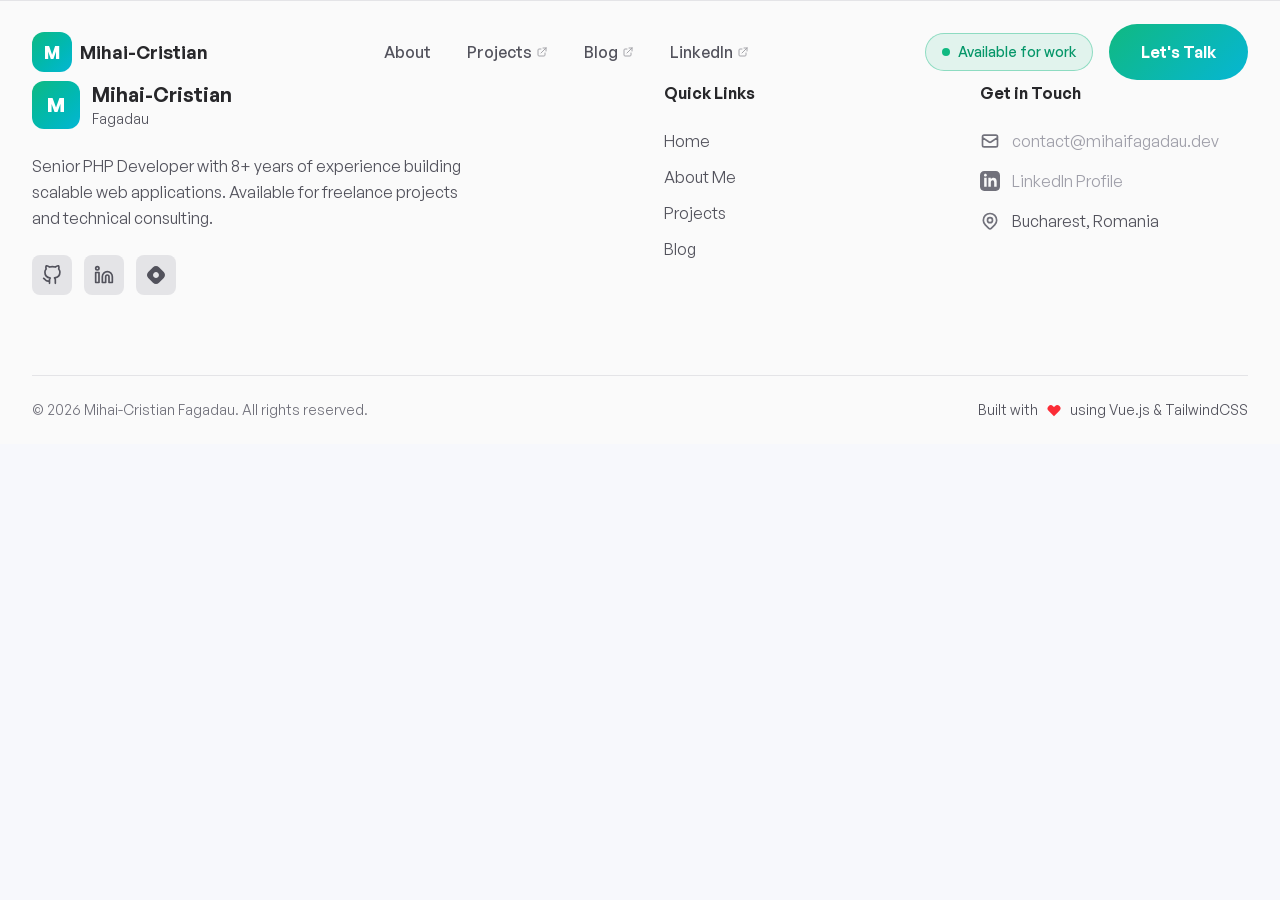
==== commit 274ea0ea: "deploy __run_5" ====
--- a/index.html
+++ b/index.html
@@ -25,8 +25,8 @@
     
     <!-- Theme Color -->
     <meta name="theme-color" content="#0a0a0b" />
-    <script type="module" crossorigin src="/assets/index-CT--ejDn.js"></script>
-    <link rel="stylesheet" crossorigin href="/assets/index-D1fkopvu.css">
+    <script type="module" crossorigin src="/assets/index-CYfu1B2R.js"></script>
+    <link rel="stylesheet" crossorigin href="/assets/index-7Q2o4GKP.css">
   </head>
   <body class="bg-primary-dark">
     <div id="app"></div>
